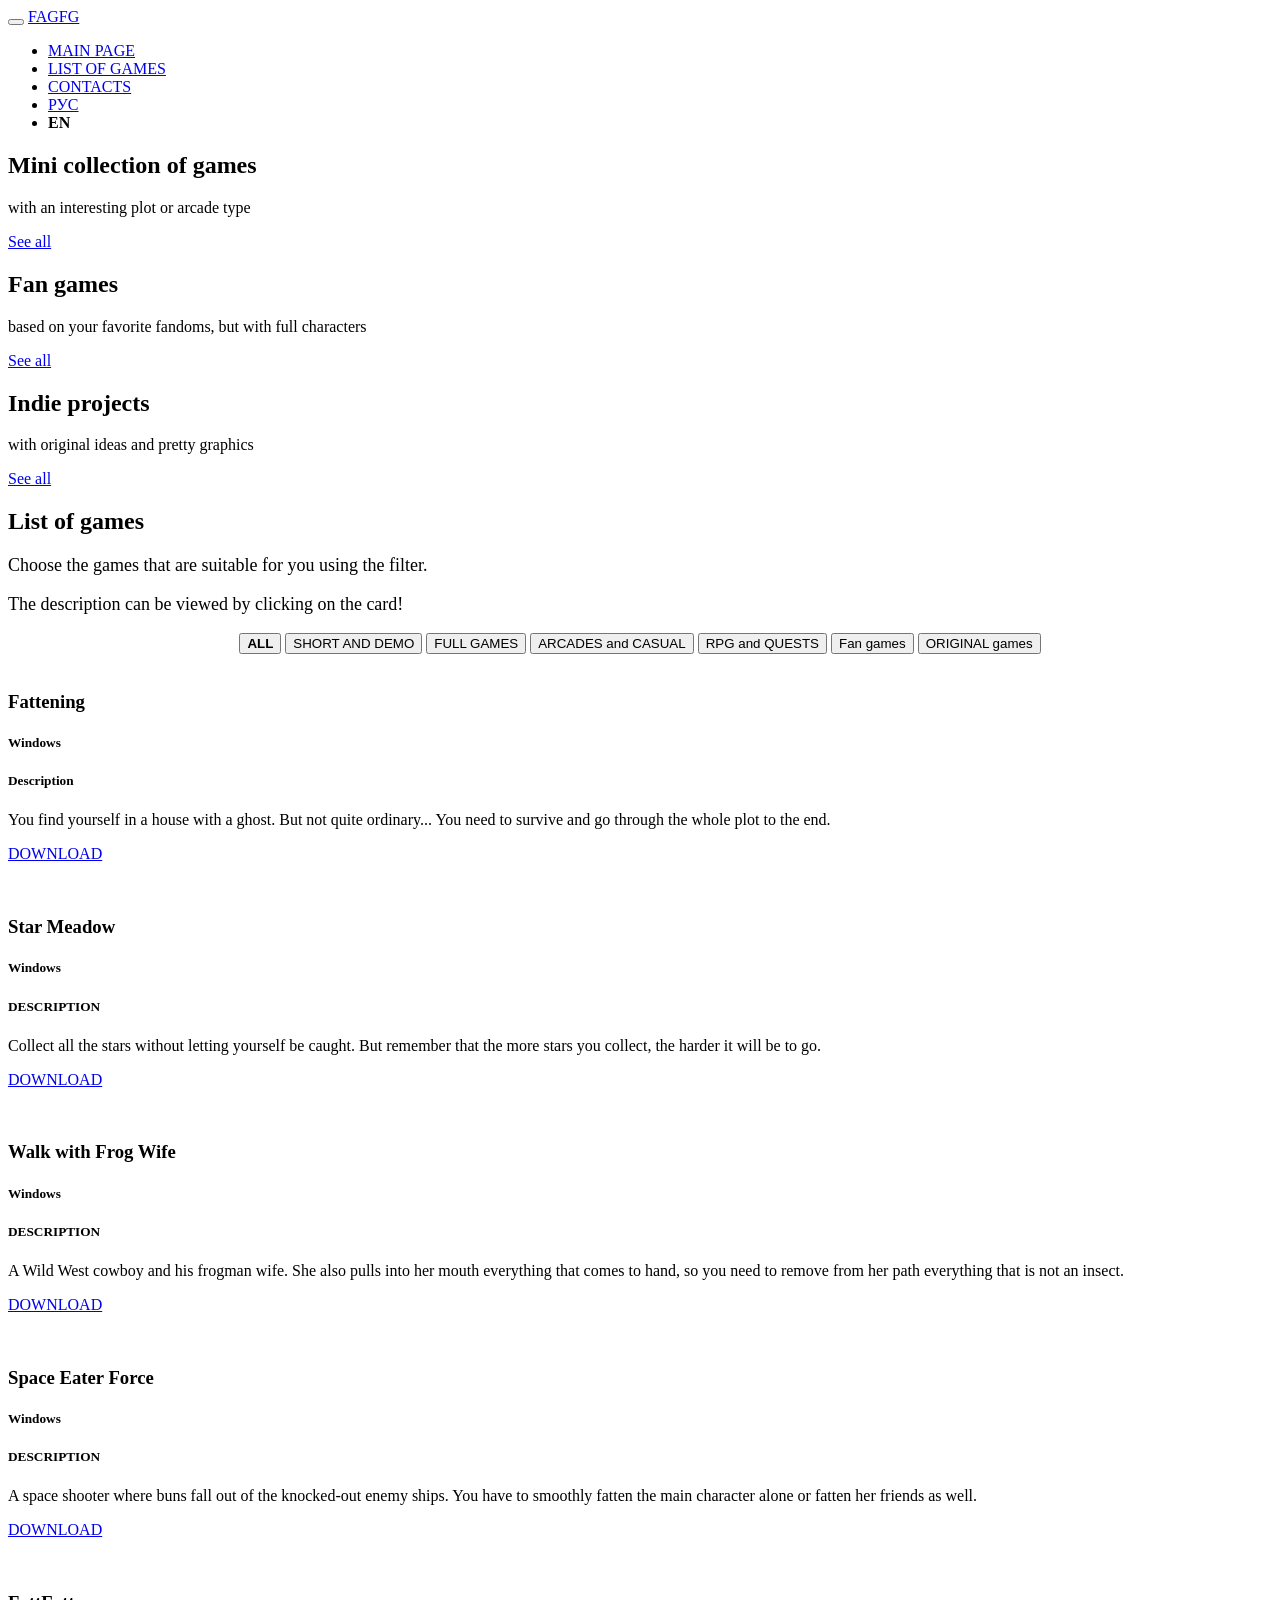
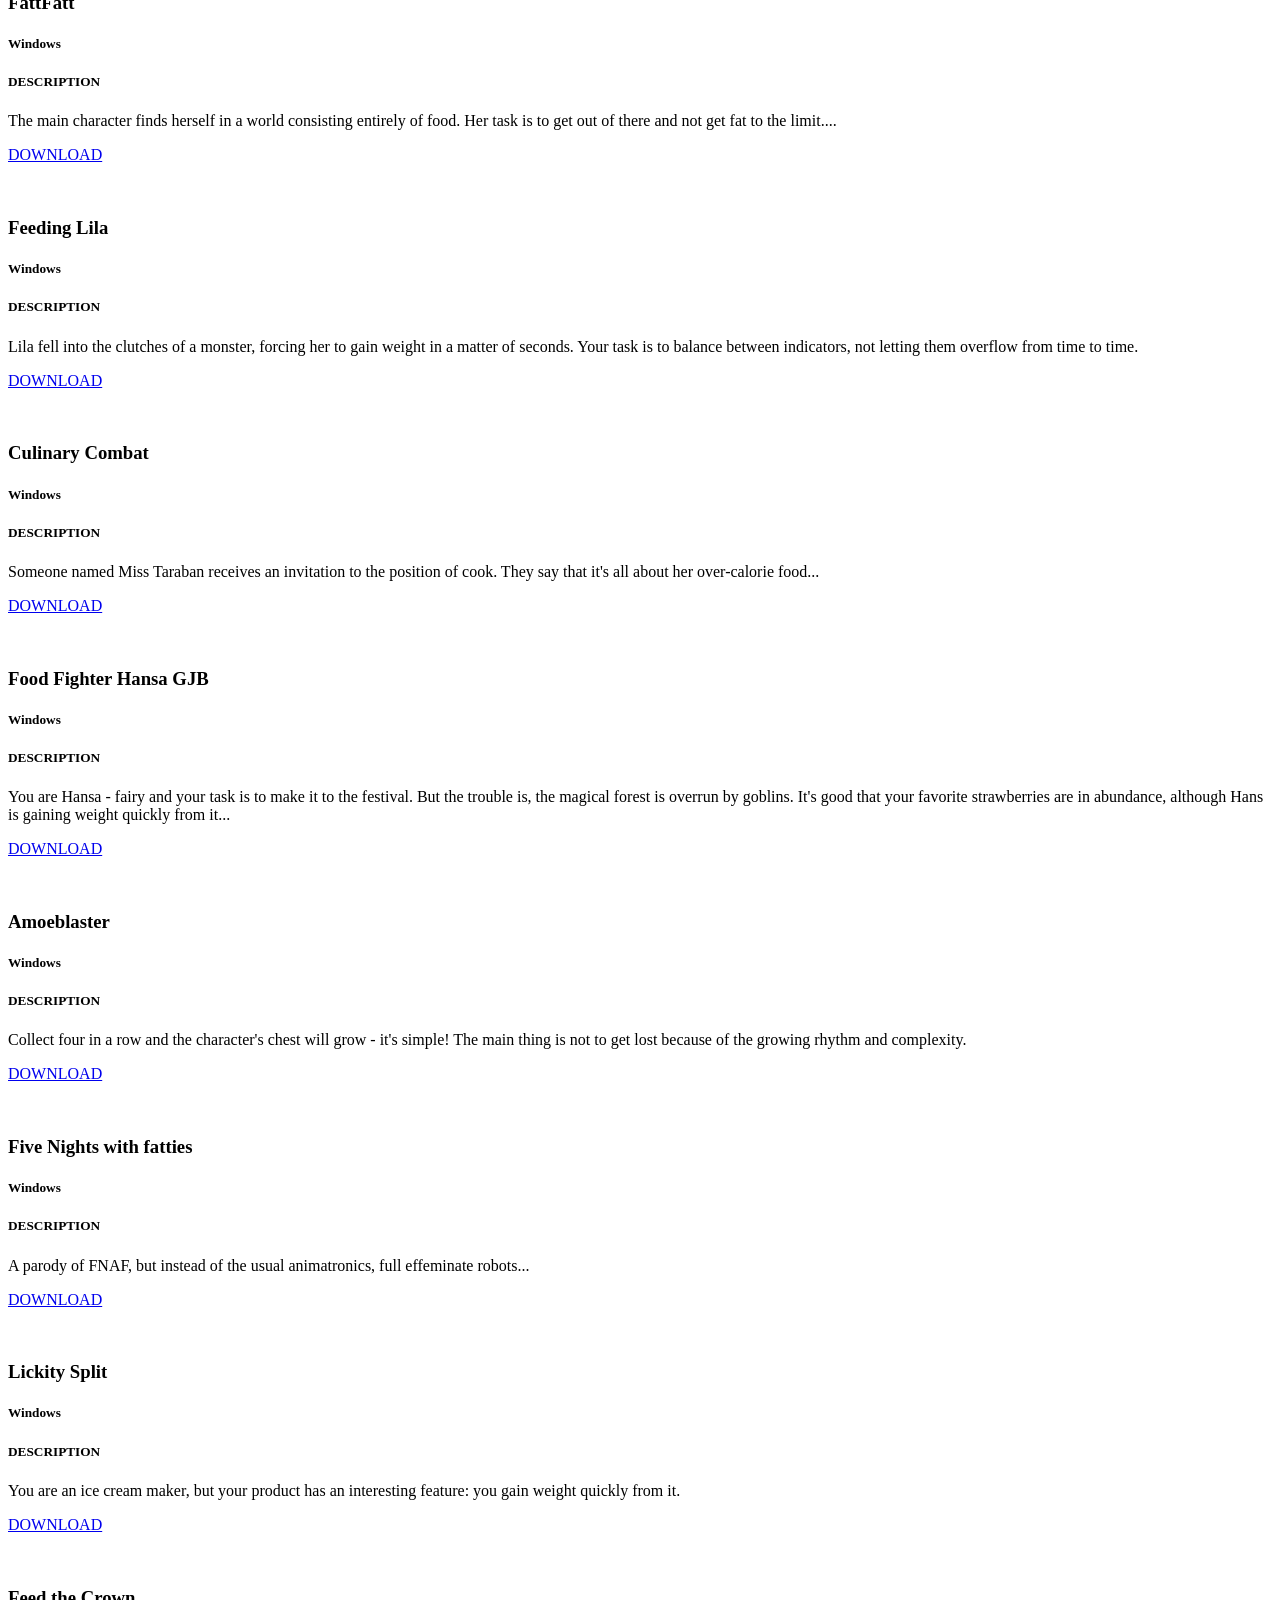
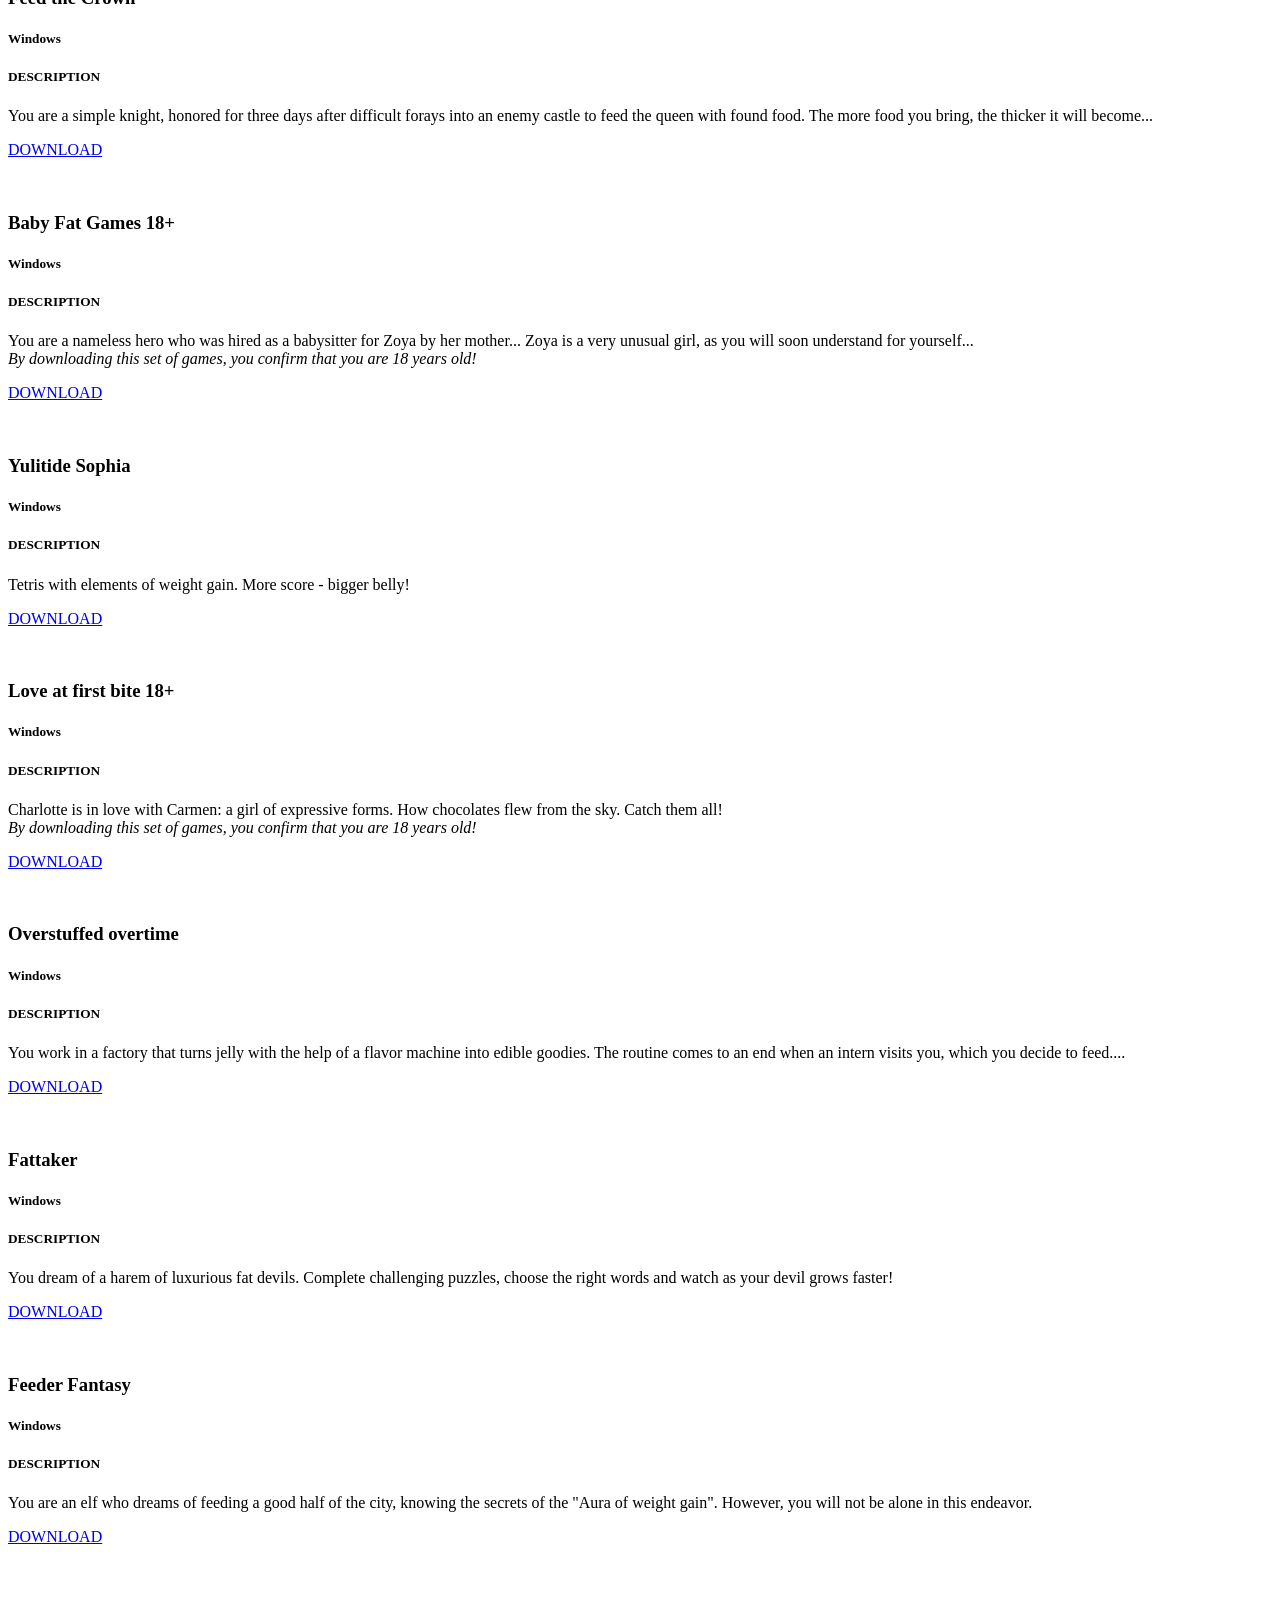
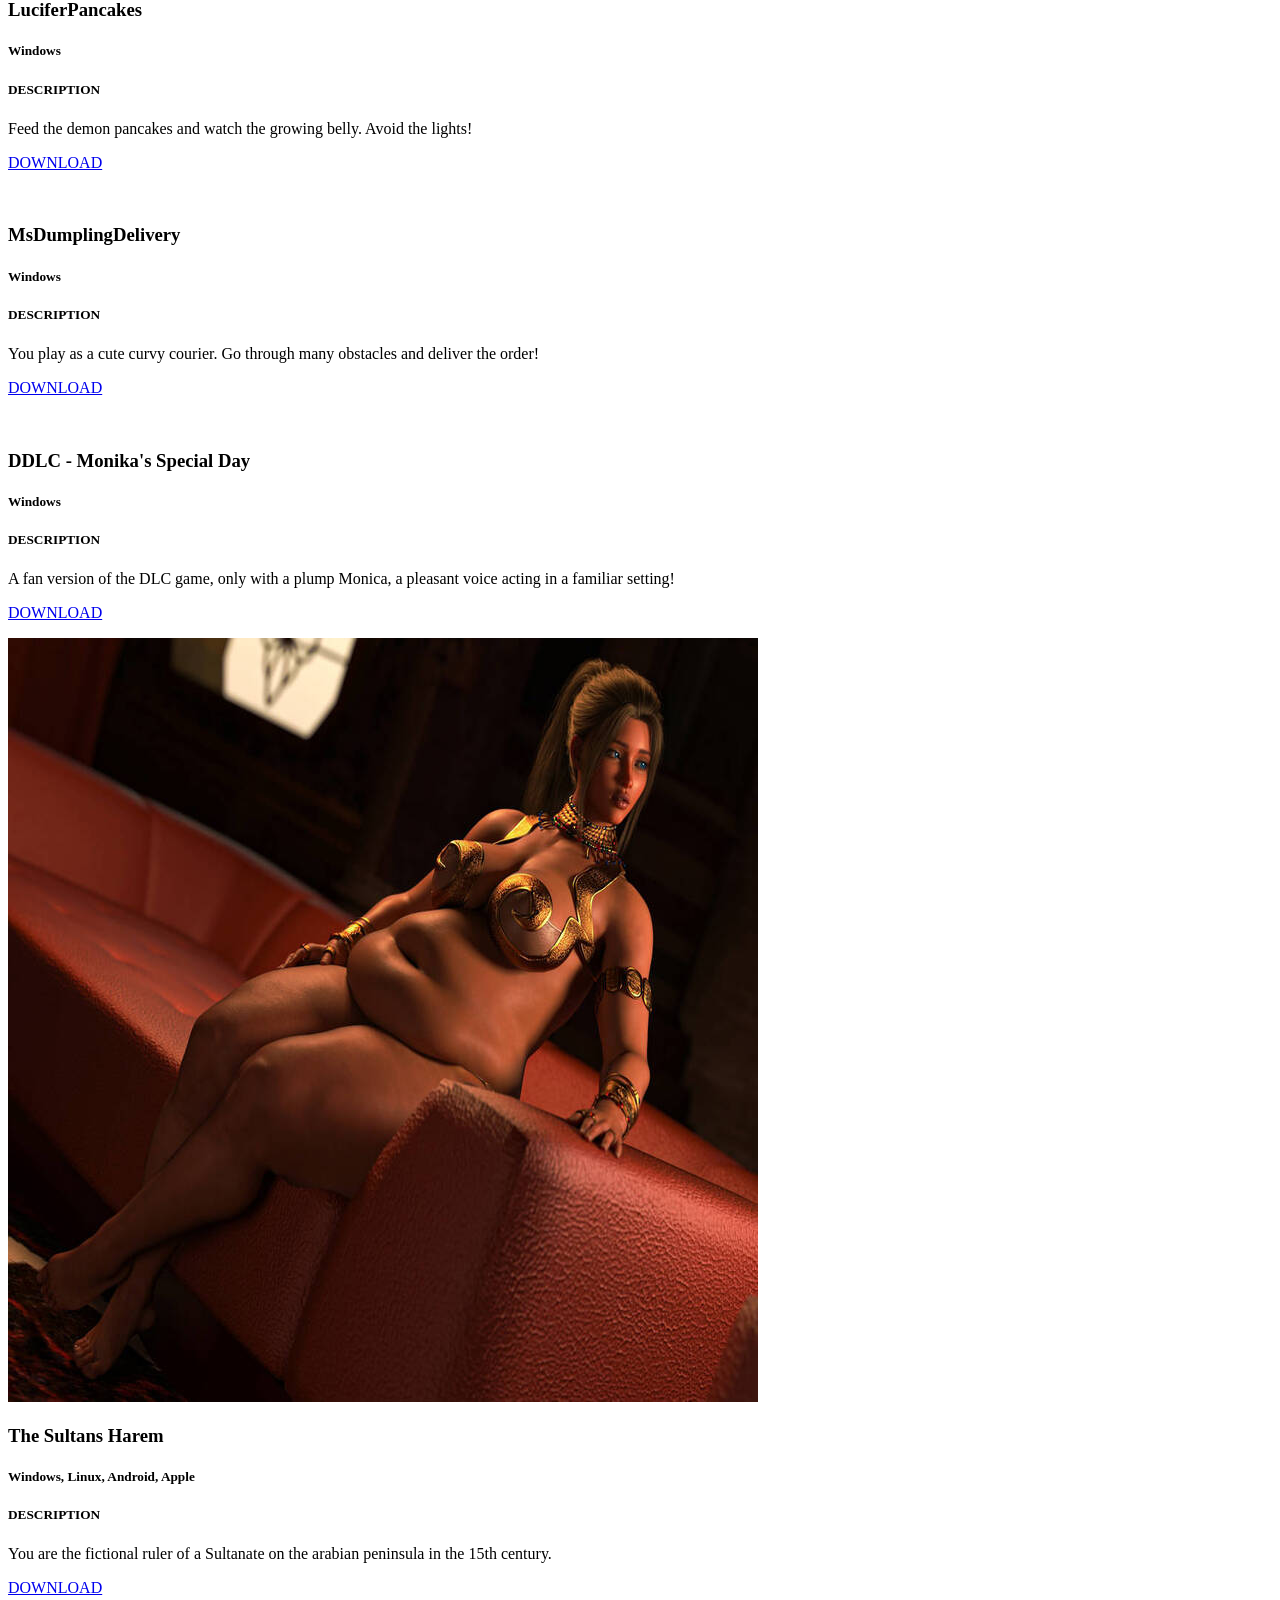
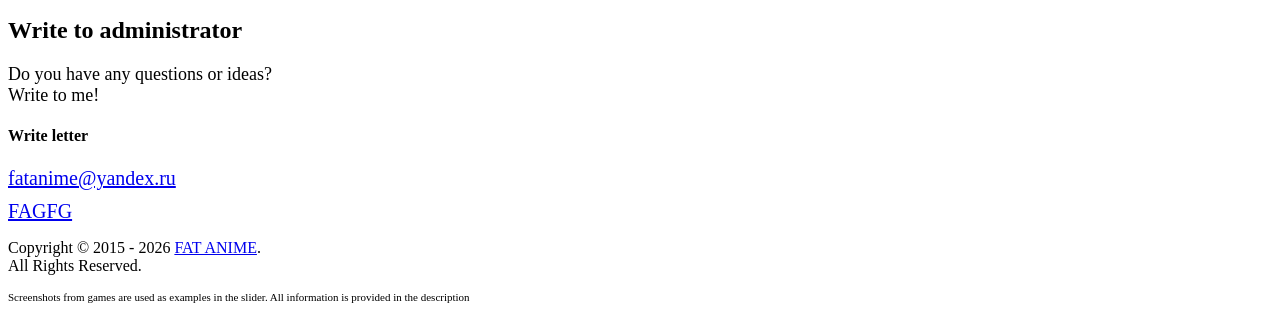
==== en_games.html @ 8b0a497f "light update 29/06/2026 +1 игра и новый баннер" ====
<!doctype html>
    <html class="no-js" lang="zxx">
    <head>
        <meta charset="utf-8">
        <meta http-equiv="x-ua-compatible" content="ie=edge">
        <title>FAT ANIME GAMES</title>
        <meta name="description" content="">
        <meta name="viewport" content="width=device-width, initial-scale=1">
        
        <!-- Favicon -->
        <link rel="apple-touch-icon" sizes="180x180" href="img/logo/apple-touch-icon.png">
        <link rel="icon" type="image/png" sizes="32x32" href="img/logo/favicon-32x32.png">
        <link rel="icon" type="image/png" sizes="16x16" href="img/logo/favicon-16x16.png">
        <link rel="manifest" href="img/logo/site.webmanifest">
        <link rel="mask-icon" href="img/logo/safari-pinned-tab.svg" color="#5bbad5">
        <meta name="msapplication-TileColor" content="#da532c">
        <meta name="theme-color" content="#ffffff">
        <link rel="shortcut icon" type="image/x-icon" href="img/logo/favicon.ico">

        <!-- Bootstrap CSS, Fancybox CSS
            ============================================ -->        
            <link rel="stylesheet" href="css/bootstrap.min.css">
            <link rel="stylesheet" href="https://cdnjs.cloudflare.com/ajax/libs/fancybox/3.2.5/jquery.fancybox.min.css"/>
        <!-- et-line-fonts
            ============================================ -->
            <link rel="stylesheet" href="css/et-line-fonts.css">
        <!-- font-awesome
            ============================================ -->
            <link rel="stylesheet" href="css/font-awesome.min.css">
        <!-- animate CSS
            ============================================ -->
            <link rel="stylesheet" href="css/animate.css">
        <!-- owl.carousel CSS
            ============================================ -->
            <link rel="stylesheet" href="css/owl.carousel.css">
        <!-- magnific-popup CSS
            ============================================ -->
            <link rel="stylesheet" href="css/magnific-popup.css">
        <!-- normalize CSS
            ============================================ -->
            <link rel="stylesheet" href="css/normalize.css">
        <!-- main CSS
            ============================================ -->
            <link rel="stylesheet" href="css/main.css">
        <!-- montserrat font
            ============================================ -->
            <link rel="stylesheet" href="css/montserrat.css">
        <!-- style CSS
            ============================================ -->
            <link rel="stylesheet" href="style.css">
        <!-- responsive CSS
            ============================================ -->
            <link rel="stylesheet" href="css/responsive.css">

        <!-- modernizr JS
            ============================================ -->        
            <script src="js/vendor/modernizr-2.8.3.min.js"></script>

            <!-- Yandex.Metrika counter -->
            <script type="text/javascript" >
             (function(m,e,t,r,i,k,a){m[i]=m[i]||function(){(m[i].a=m[i].a||[]).push(arguments)};
                 m[i].l=1*new Date();k=e.createElement(t),a=e.getElementsByTagName(t)[0],k.async=1,k.src=r,a.parentNode.insertBefore(k,a)})
             (window, document, "script", "https://mc.yandex.ru/metrika/tag.js", "ym");

             ym(57597559, "init", {
                clickmap:true,
                trackLinks:true,
                accurateTrackBounce:true,
                webvisor:true
            });
        </script>
        <noscript>
            <div><img src="https://mc.yandex.ru/watch/57597559" style="position:absolute; left:-9999px;" alt="" /></div>
        </noscript>
        <!-- /Yandex.Metrika counter -->
    </head>
    <body>
        <!-- Add your site or application content here -->
        <div class="wrapper">
            <!-- Header Area
                ============================================ -->
                <header class="header-area sticker">
                    <div class="container">
                        <div class="row">
                            <div class="col-md-12">
                             <div class="navbar-header">
                              <button class="navbar-toggle collapsed" data-toggle="collapse" data-target="#main-menu" >
                                <span class="icon-bar"></span>
                                <span class="icon-bar"></span>
                                <span class="icon-bar"></span>
                            </button>
                            <a class="navbar-brand logo" href="https://vk.com/fatanime" target="_blank" title="Наша группа в ВК">FAGFG</a>
                        </div>
                        <div class="main-menu float-right collapse navbar-collapse" id="main-menu">
                            <nav>
                                <ul>
                                    <li><a href="en_index.html">MAIN PAGE</a></li>
                                    <li><a href="#games-list">LIST OF GAMES</a></li>
                                    <li><a href="#contact-area">CONTACTS</a></li>
                                    <li><a href="games.html">РУС</a></li>
                                    <li><b>EN</b></li>
                                </ul>
                            </nav>
                        </div>
                    </div>
                </div>
            </div>
        </header>
            <!-- СЛАЙДЕР
                ============================================ -->
                <div id="home-area" class="slider-area">
                    <div class="slider-active">
                        <div class="single-slider">
                            <div class="slide-bg height-100vh" style="background-image: url(img/games/slider/1.jpg);"></div>
                            <div class="slider-title">
                                <h2>Mini collection of games</h2>
                                <p>with an interesting plot or arcade type</p>
                                <a class="scroll-down" href="#games-list">See all</a>
                            </div>
                        </div>
                        <div class="single-slider">
                            <div class="slide-bg height-100vh" style="background-image: url(img/games/slider/2.jpg);"></div>
                            <div class="slider-title">
                                <h2>Fan games</h2>
                                <p>based on your favorite fandoms, but with full characters</p>
                                <a class="scroll-down" href="#games-list">See all</a>
                            </div>
                        </div>
                        <div class="single-slider">
                            <div class="slide-bg height-100vh" style="background-image: url(img/games/slider/3.jpg);"></div>
                            <div class="slider-title">
                                <h2>Indie projects</h2>
                                <p>with original ideas and pretty graphics</p>
                                <a class="scroll-down" href="#games-list">See all</a>
                            </div>
                        </div>                   
                    </div>
                </div>
                <!--CПИСОК ИГР-->
                <div id="games-list" class="contact-area pt-90 gray-bg">
                    <div class="container">
                        <div class="col-md-12 text-center">
                            <div class="section-title">
                                <h2>List of games</h2>
                                <p style="font-size: 18px;">Choose the games that are suitable for you using the filter.</p>
                                <p style="font-size: 18px;">The description can be viewed by clicking on the card!</p>
                            </div>
                        </div>
                        <div align="center">
                            <button class="filter-button active" data-filter="all"><b>ALL</b></button>
                            <button class="filter-button" data-filter="Short">SHORT AND DEMO</button>
                            <button class="filter-button" data-filter="Long">FULL GAMES</button>
                            <button class="filter-button" data-filter="Arcade">ARCADES and CASUAL</button>
                            <button class="filter-button" data-filter="RPG">RPG and QUESTS</button>
                            <button class="filter-button" data-filter="Fangame">Fan games</button>
                            <button class="filter-button" data-filter="Original">ORIGINAL games</button>
                        </div>
                        <div class="row">
                            <div class="col-md-12 text-center">
                                <div class="cards">
                                    <div class="filter Short Arcade Original card-container">
                                        <div class="card card-1">
                                            <div class="front--card">
                                                <div class="card--block">
                                                    <img class="card__image" src="img/games/fattening.jpg" alt="">
                                                    <div class="card__thumb">
                                                        <h3 class="card__title">Fattening</h3>
                                                        <h5 class="card__tagline">Windows</h5>
                                                    </div>
                                                </div>
                                            </div>
                                            <div class="back--card">
                                                <h5 class="card__tagline card__description--name">Description</h5>
                                                <p class="card__description">You find yourself in a house with a ghost. But not quite ordinary... You need to survive and go through the whole plot to the end.</p>
                                                <p><a href="https://disk.yandex.ru/d/eSH_izgeYLNTrg" target="_blank" tabindex="0" class="button3"><span>DOWNLOAD</span></a></p>
                                            </div>
                                        </div>
                                    </div>

                                    <div class="filter Short Arcade Original card-container">
                                        <div class="card card-2">
                                            <div class="front--card">
                                                <div class="card--block">
                                                    <img class="card__image" src="img/games/star.jpg" alt="">
                                                    <div class="card__thumb">
                                                        <h3 class="card__title">Star Meadow</h3>
                                                        <h5 class="card__tagline">Windows</h5>
                                                    </div>
                                                </div>
                                            </div>
                                            <div class="back--card">
                                                <h5 class="card__tagline card__description--name">DESCRIPTION</h5>
                                                <p class="card__description">Collect all the stars without letting yourself be caught. But remember that the more stars you collect, the harder it will be to go.</p>
                                                <p><a href="https://disk.yandex.ru/d/CvAYr4x9P7MdcA" target="_blank" tabindex="0" class="button3"><span>DOWNLOAD</span></a></p>
                                            </div>
                                        </div>
                                    </div>

                                    <div class="filter Short Arcade Original card-container">
                                        <div class="card card-3">
                                            <div class="front--card">
                                                <div class="card--block">
                                                    <img class="card__image" src="img/games/WalkwithFrogWife.jpg" alt="">
                                                    <div class="card__thumb">
                                                        <h3 class="card__title">Walk with Frog Wife</h3>
                                                        <h5 class="card__tagline">Windows</h5>
                                                    </div>
                                                </div>
                                            </div>
                                            <div class="back--card">
                                                <h5 class="card__tagline card__description--name">DESCRIPTION</h5>
                                                <p class="card__description">A Wild West cowboy and his frogman wife. She also pulls into her mouth everything that comes to hand, so you need to remove from her path everything that is not an insect.</p>
                                                <p><a href="https://disk.yandex.ru/d/XLyULHflJ_SwXg" target="_blank" tabindex="0" class="button3"><span>DOWNLOAD</span></a></p>
                                            </div>
                                        </div>
                                    </div>

                                    <div class="filter Long Arcade Original card-container">
                                        <div class="card card-4">
                                            <div class="front--card">
                                                <div class="card--block">
                                                    <img src="img/games/SpaceEaterForce.jpg" class="card__image" alt="">
                                                    <div class="card__thumb">
                                                        <h3 class="card__title">Space Eater Force</h3>
                                                        <h5 class="card__tagline">Windows</h5>
                                                    </div>
                                                </div>
                                            </div>
                                            <div class="back--card">
                                                <h5 class="card__tagline card__description--name">DESCRIPTION</h5>
                                                <p class="card__description"> A space shooter where buns fall out of the knocked-out enemy ships. You have to smoothly fatten the main character alone or fatten her friends as well.</p>
                                                <p><a href="https://disk.yandex.ru/d/RjTnp2YWCa9cBw" target="_blank" tabindex="0" class="button3"><span>DOWNLOAD</span></a></p>
                                            </div>
                                        </div>
                                    </div> 

                                    <div class="filter Short Arcade Original card-container">
                                        <div class="card card-5">
                                            <div class="front--card">
                                                <div class="card--block">
                                                    <img src="img/games/FattFatt.jpg" class="card__image" alt="">
                                                    <div class="card__thumb">
                                                        <h3 class="card__title">FattFatt</h3>
                                                        <h5 class="card__tagline">Windows</h5>
                                                    </div>
                                                </div>
                                            </div>
                                            <div class="back--card">
                                                <h5 class="card__tagline card__description--name">DESCRIPTION</h5>
                                                <p class="card__description"> The main character finds herself in a world consisting entirely of food. Her task is to get out of there and not get fat to the limit....</p>
                                                <p><a href="https://disk.yandex.ru/d/d0F7bu_KzXyyOw" target="_blank" tabindex="0" class="button3"><span>DOWNLOAD</span></a></p>
                                            </div>
                                        </div>
                                    </div>

                                    <div class="filter Short Arcade Original card-container">
                                        <div class="card card-6">
                                            <div class="front--card">
                                                <div class="card--block">
                                                    <img src="img/games/FeedingLila.jpg" class="card__image" alt="">
                                                    <div class="card__thumb">
                                                        <h3 class="card__title">Feeding Lila</h3>
                                                        <h5 class="card__tagline">Windows</h5>
                                                    </div>
                                                </div>
                                            </div>
                                            <div class="back--card">
                                                <h5 class="card__tagline card__description--name">DESCRIPTION</h5>
                                                <p class="card__description"> Lila fell into the clutches of a monster, forcing her to gain weight in a matter of seconds. Your task is to balance between indicators, not letting them overflow from time to time.</p>
                                                <p><a href="https://disk.yandex.ru/d/NQ1b7ilYeHUQow" target="_blank" tabindex="0" class="button3"><span>DOWNLOAD</span></a></p>
                                            </div>
                                        </div>
                                    </div>

                                    <div class="filter Short Arcade RPG Original card-container">
                                        <div class="card card-7">
                                            <div class="front--card">
                                                <div class="card--block">
                                                    <img src="img/games/CulinaryCombat.jpg" class="card__image" alt="">
                                                    <div class="card__thumb">
                                                        <h3 class="card__title">Culinary Combat</h3>
                                                        <h5 class="card__tagline">Windows</h5>
                                                    </div>
                                                </div>
                                            </div>
                                            <div class="back--card">
                                                <h5 class="card__tagline card__description--name">DESCRIPTION</h5>
                                                <p class="card__description"> Someone named Miss Taraban receives an invitation to the position of cook. They say that it's all about her over-calorie food...</p>
                                                <p><a href="https://disk.yandex.ru/d/LytOO_Fg4fwrJg" target="_blank" tabindex="0" class="button3"><span>DOWNLOAD</span></a></p>
                                            </div>
                                        </div>
                                    </div>   

                                    <div class="filter Short RPG Original card-container">
                                        <div class="card card-8">
                                            <div class="front--card">
                                                <div class="card--block">
                                                    <img src="img/games/FoodFighterHansaGJB.jpg" class="card__image" alt="">
                                                    <div class="card__thumb">
                                                        <h3 class="card__title">Food Fighter Hansa GJB</h3>
                                                        <h5 class="card__tagline">Windows</h5>
                                                    </div>
                                                </div>
                                            </div>
                                            <div class="back--card">
                                                <h5 class="card__tagline card__description--name">DESCRIPTION</h5>
                                                <p class="card__description"> You are Hansa - fairy and your task is to make it to the festival. But the trouble is, the magical forest is overrun by goblins. It's good that your favorite strawberries are in abundance, although Hans is gaining weight quickly from it...</p>
                                                <p><a href="https://yadi.sk/d/njxt0xPrF0b8Aw" target="_blank" tabindex="0" class="button3"><span>DOWNLOAD</span></a></p>
                                            </div>
                                        </div>
                                    </div>  

                                    <div class="filter Short Arcade Original card-container">
                                        <div class="card card-9">
                                            <div class="front--card">
                                                <div class="card--block">
                                                    <img src="img/games/Amoeblaster.jpg" class="card__image" alt="">
                                                    <div class="card__thumb">
                                                        <h3 class="card__title">Amoeblaster</h3>
                                                        <h5 class="card__tagline">Windows</h5>
                                                    </div>
                                                </div>
                                            </div>
                                            <div class="back--card">
                                                <h5 class="card__tagline card__description--name">DESCRIPTION</h5>
                                                <p class="card__description">Collect four in a row and the character's chest will grow - it's simple! The main thing is not to get lost because of the growing rhythm and complexity.</p>
                                                <p><a href="https://yadi.sk/d/uLb8F-70tZu-gQ" target="_blank" tabindex="0" class="button3"><span>DOWNLOAD</span></a></p>
                                            </div>
                                        </div>
                                    </div> 

                                    <div class="filter Long RPG Fangame card-container">
                                        <div class="card card-10">
                                            <div class="front--card">
                                                <div class="card--block">
                                                    <img src="img/games/FNWF.jpg" class="card__image" alt="">
                                                    <div class="card__thumb">
                                                        <h3 class="card__title">Five Nights with fatties</h3>
                                                        <h5 class="card__tagline">Windows</h5>
                                                    </div>
                                                </div>
                                            </div>
                                            <div class="back--card">
                                                <h5 class="card__tagline card__description--name">DESCRIPTION</h5>
                                                <p class="card__description">A parody of FNAF, but instead of the usual animatronics, full effeminate robots...</p>
                                                <p><a href="https://disk.yandex.ru/d/5hWipbYPOVPdnA" target="_blank" tabindex="0" class="button3"><span>DOWNLOAD</span></a></p>
                                            </div>
                                        </div>
                                    </div>

                                    <div class="filter Short Arcade Original card-container">
                                        <div class="card card-11">
                                            <div class="front--card">
                                                <div class="card--block">
                                                    <img src="img/games/LickitySplit.jpg" class="card__image" alt="">
                                                    <div class="card__thumb">
                                                        <h3 class="card__title">Lickity Split</h3>
                                                        <h5 class="card__tagline">Windows</h5>
                                                    </div>
                                                </div>
                                            </div>
                                            <div class="back--card">
                                                <h5 class="card__tagline card__description--name">DESCRIPTION</h5>
                                                <p class="card__description">You are an ice cream maker, but your product has an interesting feature: you gain weight quickly from it.</p>
                                                <p><a href="https://disk.yandex.ru/d/IIdoBBI4Qururw" target="_blank" tabindex="0" class="button3"><span>DOWNLOAD</span></a></p>
                                            </div>
                                        </div>
                                    </div> 

                                    <div class="filter Short Arcade Original card-container">
                                        <div class="card card-12">
                                            <div class="front--card">
                                                <div class="card--block">
                                                    <img src="img/games/FeedtheCrown.jpg" class="card__image" alt="">
                                                    <div class="card__thumb">
                                                        <h3 class="card__title">Feed the Crown</h3>
                                                        <h5 class="card__tagline">Windows</h5>
                                                    </div>
                                                </div>
                                            </div>
                                            <div class="back--card">
                                                <h5 class="card__tagline card__description--name">DESCRIPTION</h5>
                                                <p class="card__description"> You are a simple knight, honored for three days after difficult forays into an enemy castle to feed the queen with found food. The more food you bring, the thicker it will become...</p>
                                                <p><a href="https://disk.yandex.ru/d/sI-qwrsmw8vNHQ" target="_blank" tabindex="0" class="button3"><span>DOWNLOAD</span></a></p>
                                            </div>
                                        </div>
                                    </div> 

                                    <div class="filter Long RPG Original card-container">
                                        <div class="card card-13">
                                            <div class="front--card">
                                                <div class="card--block">
                                                    <img src="img/games/BabyFatGames.jpg" class="card__image" alt="">
                                                    <div class="card__thumb">
                                                        <h3 class="card__title">Baby Fat Games 18+</h3>
                                                        <h5 class="card__tagline">Windows</h5>
                                                    </div>
                                                </div>
                                            </div>
                                            <div class="back--card">
                                                <h5 class="card__tagline card__description--name">DESCRIPTION</h5>
                                                <p class="card__description"> You are a nameless hero who was hired as a babysitter for Zoya by her mother... Zoya is a very unusual girl, as you will soon understand for yourself...</br>
                                                    <i>By downloading this set of games, you confirm that you are 18 years old!</i></p>
                                                    <p><a href="https://disk.yandex.ru/d/dopeUvoJvE-pDQ" target="_blank" tabindex="0" class="button3"><span>DOWNLOAD</span></a></p>
                                                </div>
                                            </div>
                                        </div>   

                                        <div class="filter Short Arcade Original card-container">
                                            <div class="card card-14">
                                                <div class="front--card">
                                                    <div class="card--block">
                                                        <img src="img/games/YulitideSophia.jpg" class="card__image" alt="">
                                                        <div class="card__thumb">
                                                            <h3 class="card__title">Yulitide Sophia</h3>
                                                            <h5 class="card__tagline">Windows</h5>
                                                        </div>
                                                    </div>
                                                </div>
                                                <div class="back--card">
                                                    <h5 class="card__tagline card__description--name">DESCRIPTION</h5>
                                                    <p class="card__description">Tetris with elements of weight gain. More score - bigger belly!</p>
                                                    <p><a href="https://disk.yandex.ru/d/0fpYILQyhc5PQQ" target="_blank" tabindex="0" class="button3"><span>DOWNLOAD</span></a></p>
                                                </div>
                                            </div>
                                        </div>   

                                        <div class="filter Short Arcade Original card-container">
                                            <div class="card card-15">
                                                <div class="front--card">
                                                    <div class="card--block">
                                                        <img src="img/games/Loveatfirstbite.jpg" class="card__image" alt="">
                                                        <div class="card__thumb">
                                                            <h3 class="card__title">Love at first bite 18+</h3>
                                                            <h5 class="card__tagline">Windows</h5>
                                                        </div>
                                                    </div>
                                                </div>
                                                <div class="back--card">
                                                    <h5 class="card__tagline card__description--name">DESCRIPTION</h5>
                                                    <p class="card__description"> Charlotte is in love with Carmen: a girl of expressive forms. How chocolates flew from the sky. Catch them all!</br>
                                                    <i>By downloading this set of games, you confirm that you are 18 years old!</i></p>
                                                    <p><a href="https://disk.yandex.ru/d/DGxy7eMzixPVVg" target="_blank" tabindex="0" class="button3"><span>DOWNLOAD</span></a></p>
                                                    </div>
                                                </div>
                                            </div>  

                                            <div class="filter Short Arcade Original card-container">
                                                <div class="card card-16">
                                                    <div class="front--card">
                                                        <div class="card--block">
                                                            <img src="img/games/OverstuffedOvertime.jpg" class="card__image" alt="">
                                                            <div class="card__thumb">
                                                                <h3 class="card__title">Overstuffed overtime</h3>
                                                                <h5 class="card__tagline">Windows</h5>
                                                            </div>
                                                        </div>
                                                    </div>
                                                    <div class="back--card">
                                                        <h5 class="card__tagline card__description--name">DESCRIPTION</h5>
                                                        <p class="card__description">You work in a factory that turns jelly with the help of a flavor machine into edible goodies. The routine comes to an end when an intern visits you, which you decide to feed....</p>
                                                        <p><a href="https://disk.yandex.ru/d/LyXgPu6K5uHVlQ" target="_blank" tabindex="0" class="button3"><span>DOWNLOAD</span></a></p>
                                                    </div>
                                                </div>
                                            </div>
                                            <div class="filter Short Arcade Fangame card-container">
                                                <div class="card card-17">
                                                    <div class="front--card">
                                                        <div class="card--block">
                                                            <img src="img/games/Fattaker.jpg" class="card__image" alt="">
                                                            <div class="card__thumb">
                                                                <h3 class="card__title">Fattaker</h3>
                                                                <h5 class="card__tagline">Windows</h5>
                                                            </div>
                                                        </div>
                                                    </div>
                                                    <div class="back--card">
                                                        <h5 class="card__tagline card__description--name">DESCRIPTION</h5>
                                                        <p class="card__description">You dream of a harem of luxurious fat devils.
                                                       Complete challenging puzzles, choose the right words and watch as your devil grows faster!</p>
                                                        <p><a href="https://disk.yandex.ru/d/EfZPcESw9YGVSQ" target="_blank" tabindex="0" class="button3"><span>DOWNLOAD</span></a></p>
                                                    </div>
                                                </div>
                                            </div>
                                            <div class="filter Long RPG Original card-container">
                                                <div class="card card-18">
                                                    <div class="front--card">
                                                        <div class="card--block">
                                                            <img src="img/games/FantasyFeeder.jpg" class="card__image" alt="">
                                                            <div class="card__thumb">
                                                                <h3 class="card__title">Feeder Fantasy</h3>
                                                                <h5 class="card__tagline">Windows</h5>
                                                            </div>
                                                        </div>
                                                    </div>
                                                    <div class="back--card">
                                                        <h5 class="card__tagline card__description--name">DESCRIPTION</h5>
                                                        <p class="card__description">You are an elf who dreams of feeding a good half of the city, knowing the secrets of the "Aura of weight gain". However, you will not be alone in this endeavor.</p>
                                                        <p><a href="https://disk.yandex.ru/d/OM3irWOs1PYgAg" target="_blank" tabindex="0" class="button3"><span>DOWNLOAD</span></a></p>
                                                    </div>
                                                </div>
                                            </div>
                                            <div class="filter Short Arcade Original card-container">
                                                <div class="card card-19">
                                                    <div class="front--card">
                                                        <div class="card--block">
                                                            <img src="img/games/LuciferPancakes.jpg" class="card__image" alt="">
                                                            <div class="card__thumb">
                                                                <h3 class="card__title"> LuciferPancakes</h3>
                                                                <h5 class="card__tagline">Windows</h5>
                                                            </div>
                                                        </div>
                                                    </div>
                                                    <div class="back--card">
                                                        <h5 class="card__tagline card__description--name">DESCRIPTION</h5>
                                                        <p class="card__description">Feed the demon pancakes and watch the growing belly. Avoid the lights!</p>
                                                        <p><a href="https://disk.yandex.ru/d/8pto7uCpIeS7Fw" target="_blank" tabindex="0" class="button3"><span>DOWNLOAD</span></a></p>
                                                    </div>
                                                </div>
                                            </div>

                                            <div class="filter Short Arcade Original card-container">
                                                <div class="card card-20">
                                                    <div class="front--card">
                                                        <div class="card--block">
                                                            <img src="img/games/MsDumplingDelivery.jpg" class="card__image" alt="">
                                                            <div class="card__thumb">
                                                                <h3 class="card__title"> MsDumplingDelivery</h3>
                                                                <h5 class="card__tagline">Windows</h5>
                                                            </div>
                                                        </div>
                                                    </div>
                                                    <div class="back--card">
                                                        <h5 class="card__tagline card__description--name">DESCRIPTION</h5>
                                                        <p class="card__description">You play as a cute curvy courier. Go through many obstacles and deliver the order!</p>
                                                        <p><a href="https://disk.yandex.ru/d/JzZbHGXmegzAdg" target="_blank" tabindex="0" class="button3"><span>DOWNLOAD</span></a></p>
                                                    </div>
                                                </div>
                                            </div> 

                                            <div class="filter Long RPG Fangame card-container">
                                                <div class="card card-21">
                                                    <div class="front--card">
                                                        <div class="card--block">
                                                            <img src="img/games/DDLC.jpg" class="card__image" alt="">
                                                            <div class="card__thumb">
                                                                <h3 class="card__title">DDLC - Monika's Special Day</h3>
                                                                <h5 class="card__tagline">Windows</h5>
                                                            </div>
                                                        </div>
                                                    </div>
                                                    <div class="back--card">
                                                        <h5 class="card__tagline card__description--name">DESCRIPTION</h5>
                                                        <p class="card__description">A fan version of the DLC game, only with a plump Monica, a pleasant voice acting in a familiar setting!</p>
                                                        <p><a href="https://disk.yandex.ru/d/zJmqFOfEyGc2tg" target="_blank" tabindex="0" class="button3"><span>DOWNLOAD</span></a></p>
                                                    </div>
                                                </div>
                                            </div>
                                             <div class="filter Long RPG Original card-container">
                                                <div class="card card-22">
                                                    <div class="front--card">
                                                        <div class="card--block">
                                                            <img src="img/games/the_sultans_harem.jpg" class="card__image" alt="">
                                                            <div class="card__thumb">
                                                                <h3 class="card__title">The Sultans Harem</h3>
                                                                <h5 class="card__tagline">Windows, Linux, Android, Apple</h5>
                                                            </div>
                                                        </div>
                                                    </div>
                                                    <div class="back--card">
                                                        <h5 class="card__tagline card__description--name">DESCRIPTION</h5>
                                                        <p class="card__description">You are the fictional ruler of a Sultanate on the arabian peninsula in the 15th century.</p>
                                                        <p><a href="https://livegoeson.itch.io/the-sultans-harem" target="_blank" tabindex="0" class="button3"><span>DOWNLOAD</span></a></p>
                                                    </div>
                                                </div>
                                            </div>              
                                        </div>
                                    </div>
                                </div>
                            </div>
                        </div>
                        <div id="contact-area" class="contact-area pt-90 pb-70 bg-img-3">
    <div class="container">
       <div class="row">
        <div class="col-md-12 text-center">
            <div class="section-title">
                <h2>Write to administrator</h2>
                <p style="font-size: 18px;">Do you have any questions or ideas? <br>Write to me!</p>
            </div>
        </div>
        <div class="col-md-12 col-sm-12">
            <div class="single-contact-option text-center nn-mrg">
                <a href="mailto:fatanime@yandex.ru"><i class="fa fa-envelope icon-mail"></i></a>
                <h4>Write letter</h4>
                <a href="mailto:fatanime@yandex.ru" style="font-size: 
                20px;">fatanime@yandex.ru</a>
            </div>
        </div>
    </div>
</div>
</div>
                    <footer class="footer-area black-bg ptb-95">
                        <div class="container">
                            <div class="row">
                             <div class="col-md-12 text-center">
                                <div class="footer-logo-address">
                                    <div class="footer-logo" style="margin-top: 10px;">
                                        <a href="https://vk.com/fatanime" target="_blank" style="font-size: 20px;">FAGFG</a>
                                    </div>
                                </div>
                            </div>
                            <div class="col-md-12 text-center">
                                <div class="footer-text">
                                    <div class="social-icon mt-20">
                                        <a href="https://vk.com/fatanime">
                                            <i class="fa fa-vk"></i>
                                        </a>
                                    </div>
                                    <p style="font-size: 16px;">Copyright © 2015 - 2026 <a href="https://vk.com/fatanime">FAT ANIME</a>.<br> All Rights Reserved.</p>
                                    <p style="font-size: 11px;">Screenshots from games are used as examples in the slider. All information is provided in the description</p>
                                </div>
                            </div>
                        </div>
                    </div>
                </footer>
            </div>





        <!-- jquery
            ============================================ -->        
            <script src="js/vendor/jquery-1.12.0.min.js"></script>
        <!-- bootstrap JS, Fancybox
            ============================================ -->        
            <script src="js/bootstrap.min.js"></script>
            <script src="https://cdnjs.cloudflare.com/ajax/libs/fancybox/3.2.5/jquery.fancybox.min.js"></script>
            <script src="https://cdnjs.cloudflare.com/ajax/libs/slick-carousel/1.6.0/slick.js"></script>
            <script src="https://cdnjs.cloudflare.com/ajax/libs/animejs/3.2.1/anime.min.js"></script>
        <!-- plugins JS
            ============================================ -->    
            <script>
                $(document).ready(function(){
                    $('.customer-logos').slick({
                        slidesToShow: 6,
                        slidesToScroll: 1,
                        autoplay: true,
                        autoplaySpeed: 1500,
                        arrows: false,
                        dots: false,
                        pauseOnHover: false,
                        responsive: [{
                            breakpoint: 768,
                            settings: {
                                slidesToShow: 4
                            }
                        }, {
                            breakpoint: 520,
                            settings: {
                                slidesToShow: 3
                            }
                        }]
                    });
                });

            </script>
            <script src="js/plugins.js"></script>
        <!-- main JS
            ============================================ -->        
            <script src="js/main.js"></script>
        </body>
        </html>
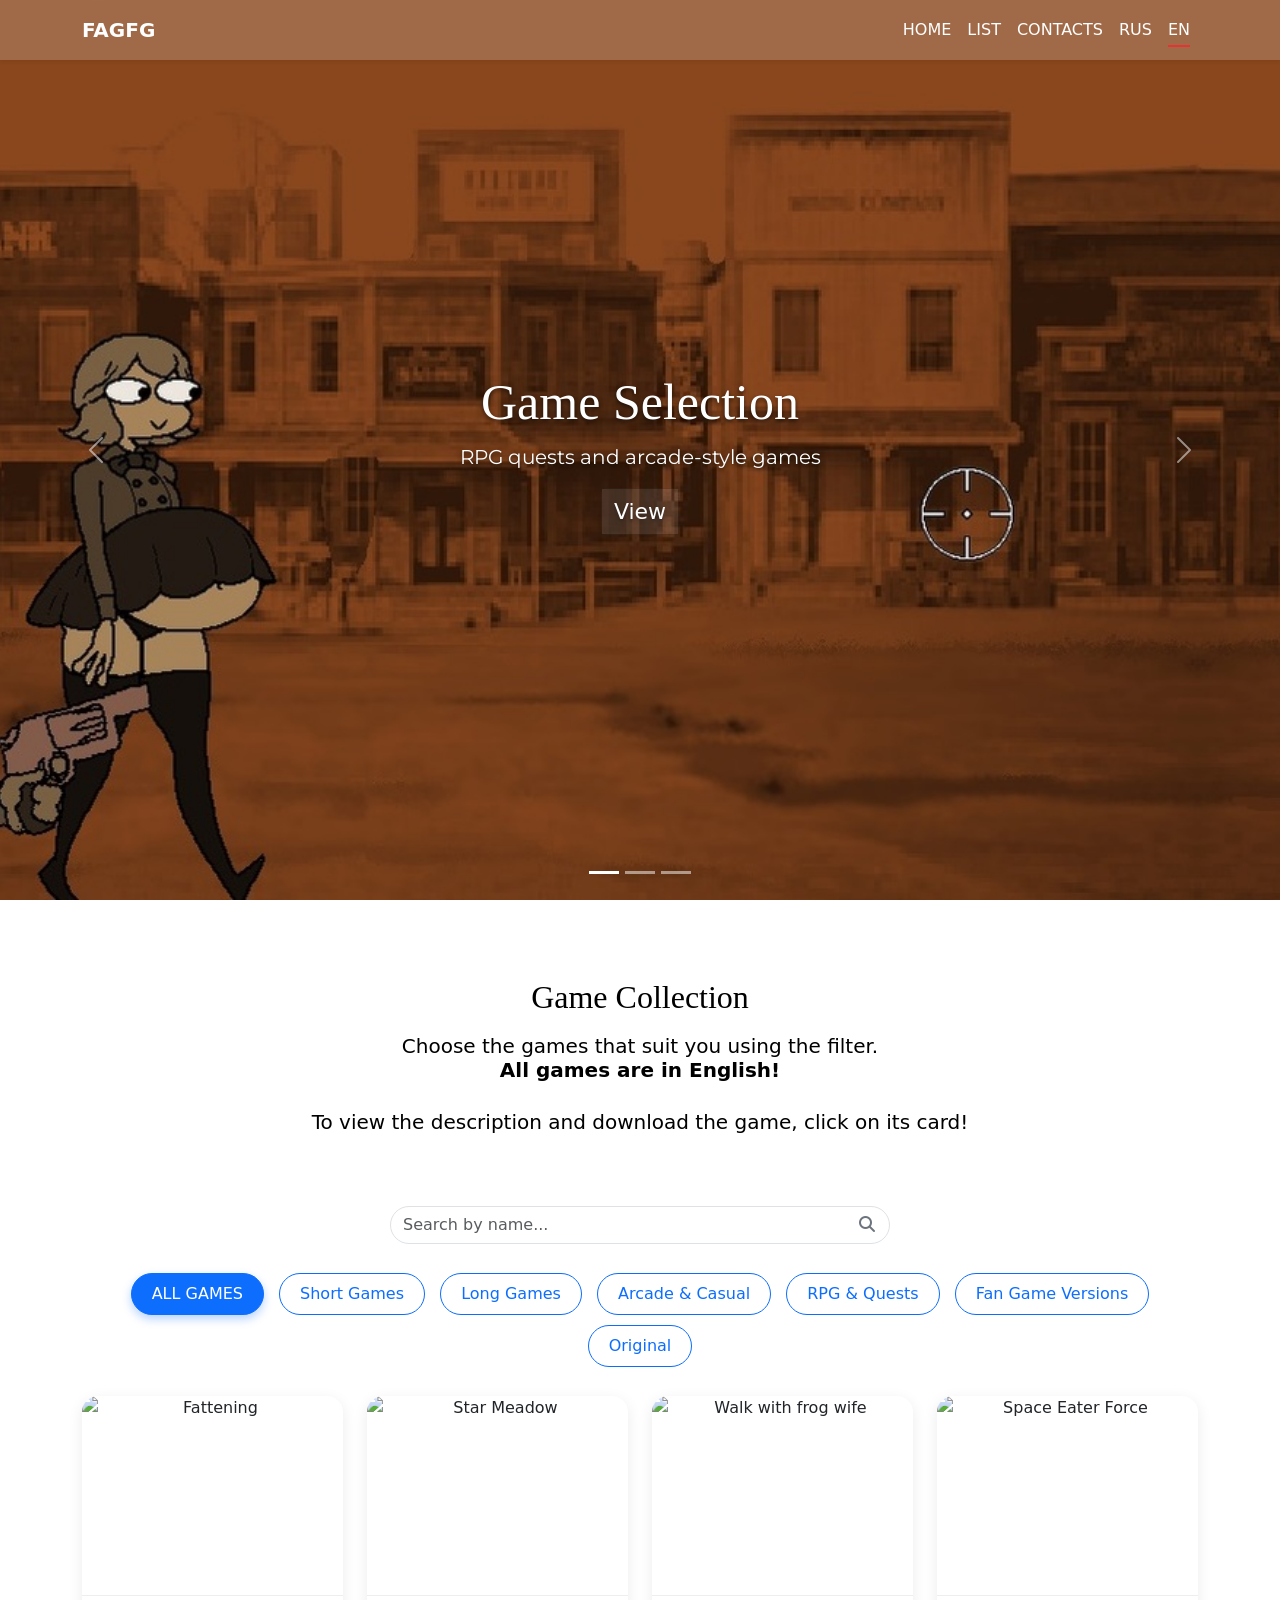
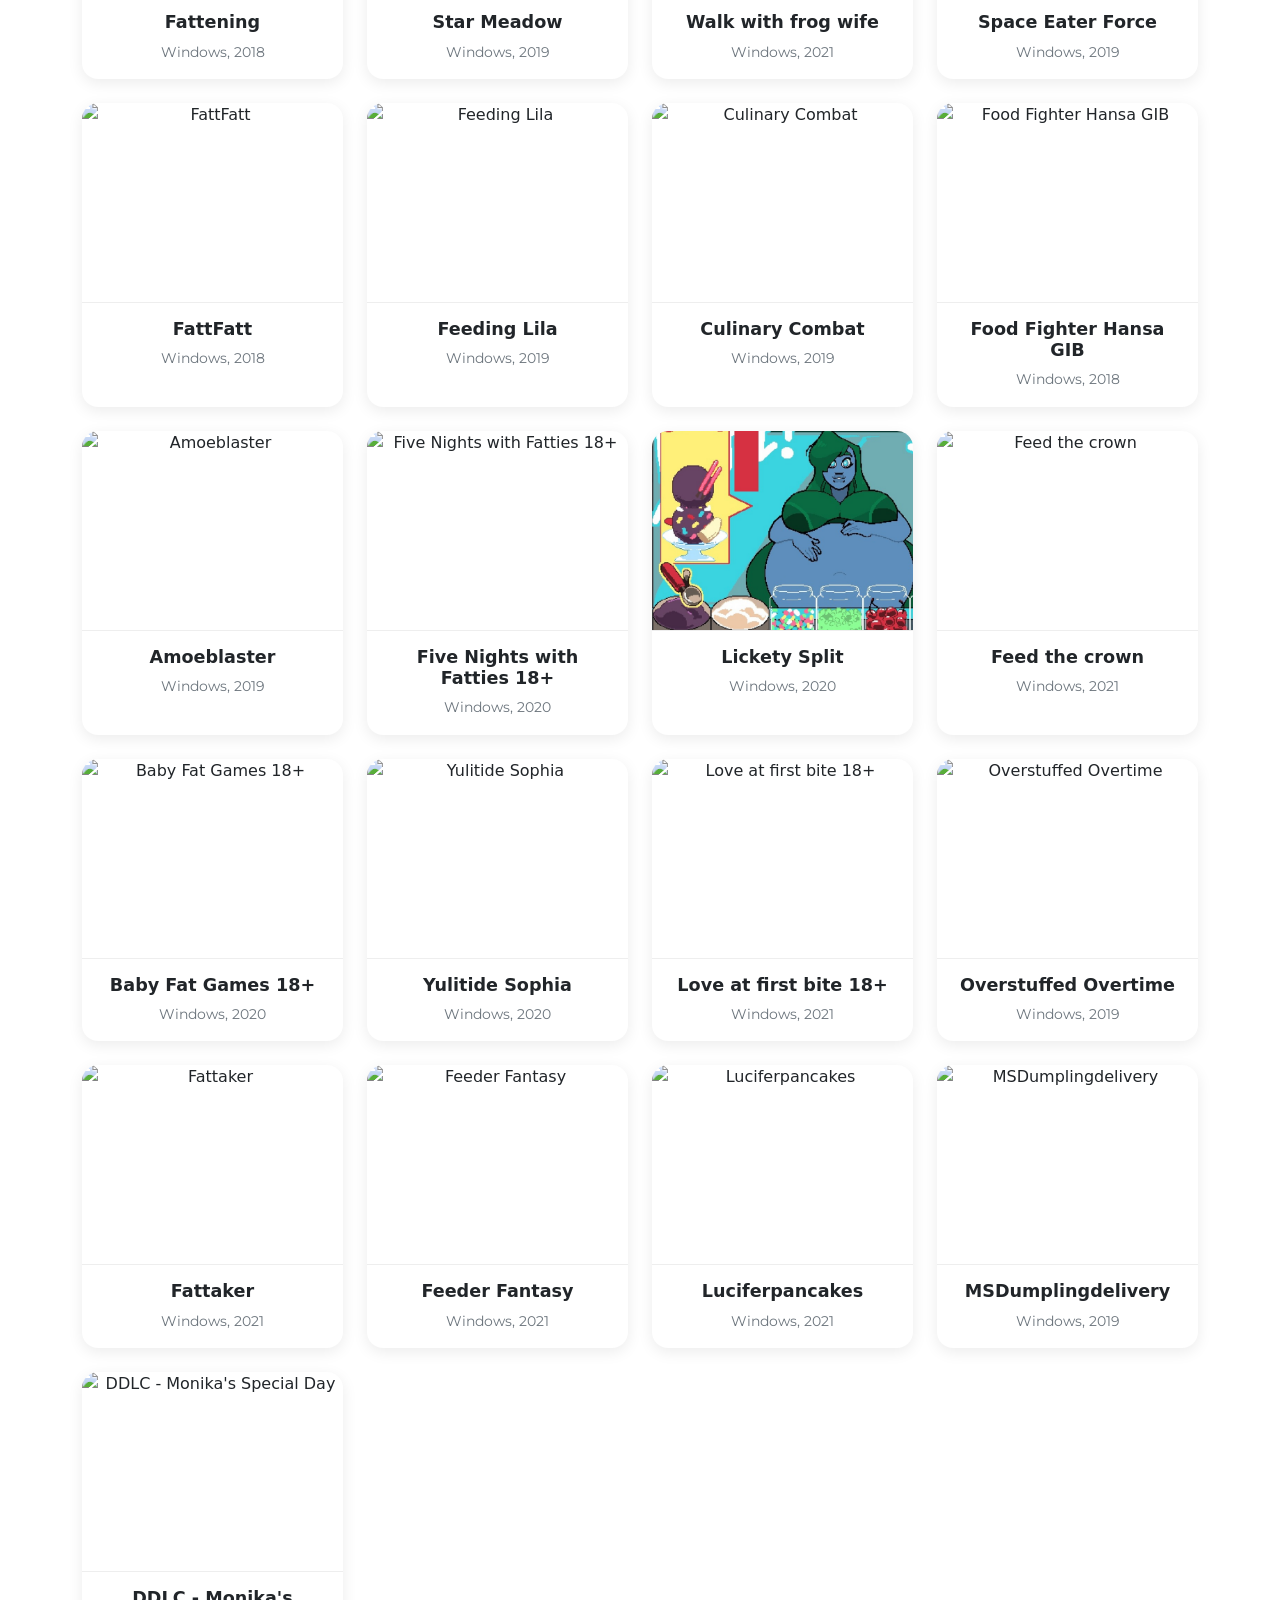
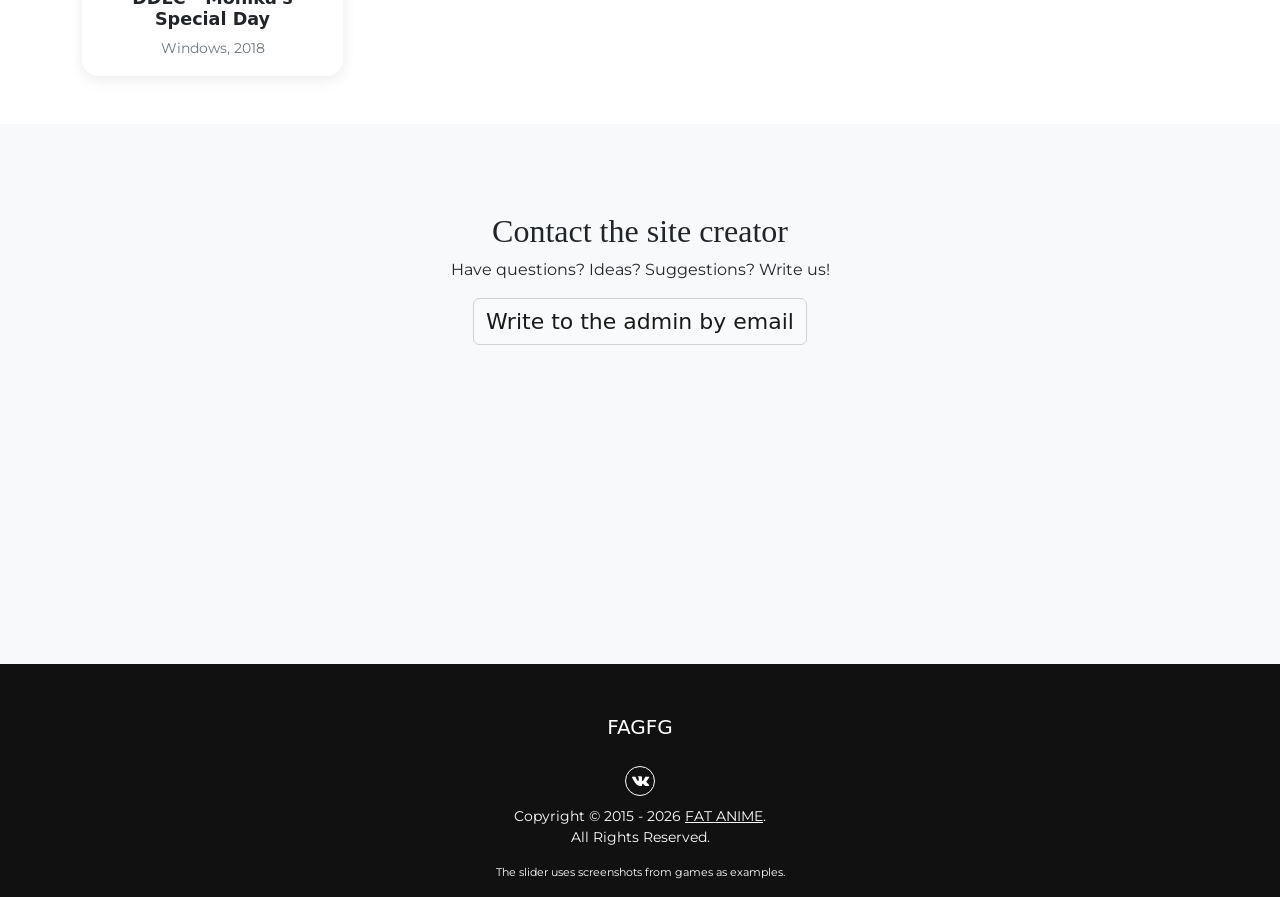
==== commit ada8a105: "new website 2026 full remake website" ====
--- a/en_games.html
+++ b/en_games.html
@@ -1,673 +1,224 @@
-<!doctype html>
-    <html class="no-js" lang="zxx">
-    <head>
-        <meta charset="utf-8">
-        <meta http-equiv="x-ua-compatible" content="ie=edge">
-        <title>FAT ANIME GAMES</title>
-        <meta name="description" content="">
-        <meta name="viewport" content="width=device-width, initial-scale=1">
-        
-        <!-- Favicon -->
-        <link rel="apple-touch-icon" sizes="180x180" href="img/logo/apple-touch-icon.png">
-        <link rel="icon" type="image/png" sizes="32x32" href="img/logo/favicon-32x32.png">
-        <link rel="icon" type="image/png" sizes="16x16" href="img/logo/favicon-16x16.png">
-        <link rel="manifest" href="img/logo/site.webmanifest">
-        <link rel="mask-icon" href="img/logo/safari-pinned-tab.svg" color="#5bbad5">
-        <meta name="msapplication-TileColor" content="#da532c">
-        <meta name="theme-color" content="#ffffff">
-        <link rel="shortcut icon" type="image/x-icon" href="img/logo/favicon.ico">
-
-        <!-- Bootstrap CSS, Fancybox CSS
-            ============================================ -->        
-            <link rel="stylesheet" href="css/bootstrap.min.css">
-            <link rel="stylesheet" href="https://cdnjs.cloudflare.com/ajax/libs/fancybox/3.2.5/jquery.fancybox.min.css"/>
-        <!-- et-line-fonts
-            ============================================ -->
-            <link rel="stylesheet" href="css/et-line-fonts.css">
-        <!-- font-awesome
-            ============================================ -->
-            <link rel="stylesheet" href="css/font-awesome.min.css">
-        <!-- animate CSS
-            ============================================ -->
-            <link rel="stylesheet" href="css/animate.css">
-        <!-- owl.carousel CSS
-            ============================================ -->
-            <link rel="stylesheet" href="css/owl.carousel.css">
-        <!-- magnific-popup CSS
-            ============================================ -->
-            <link rel="stylesheet" href="css/magnific-popup.css">
-        <!-- normalize CSS
-            ============================================ -->
-            <link rel="stylesheet" href="css/normalize.css">
-        <!-- main CSS
-            ============================================ -->
-            <link rel="stylesheet" href="css/main.css">
-        <!-- montserrat font
-            ============================================ -->
-            <link rel="stylesheet" href="css/montserrat.css">
-        <!-- style CSS
-            ============================================ -->
-            <link rel="stylesheet" href="style.css">
-        <!-- responsive CSS
-            ============================================ -->
-            <link rel="stylesheet" href="css/responsive.css">
-
-        <!-- modernizr JS
-            ============================================ -->        
-            <script src="js/vendor/modernizr-2.8.3.min.js"></script>
-
-            <!-- Yandex.Metrika counter -->
-            <script type="text/javascript" >
-             (function(m,e,t,r,i,k,a){m[i]=m[i]||function(){(m[i].a=m[i].a||[]).push(arguments)};
-                 m[i].l=1*new Date();k=e.createElement(t),a=e.getElementsByTagName(t)[0],k.async=1,k.src=r,a.parentNode.insertBefore(k,a)})
-             (window, document, "script", "https://mc.yandex.ru/metrika/tag.js", "ym");
-
-             ym(57597559, "init", {
-                clickmap:true,
-                trackLinks:true,
-                accurateTrackBounce:true,
-                webvisor:true
-            });
-        </script>
-        <noscript>
-            <div><img src="https://mc.yandex.ru/watch/57597559" style="position:absolute; left:-9999px;" alt="" /></div>
-        </noscript>
-        <!-- /Yandex.Metrika counter -->
-    </head>
-    <body>
-        <!-- Add your site or application content here -->
-        <div class="wrapper">
-            <!-- Header Area
-                ============================================ -->
-                <header class="header-area sticker">
-                    <div class="container">
-                        <div class="row">
-                            <div class="col-md-12">
-                             <div class="navbar-header">
-                              <button class="navbar-toggle collapsed" data-toggle="collapse" data-target="#main-menu" >
-                                <span class="icon-bar"></span>
-                                <span class="icon-bar"></span>
-                                <span class="icon-bar"></span>
+<!DOCTYPE html>
+<html lang="ru">
+
+<head>
+    <meta charset="UTF-8" />
+    <meta name="viewport" content="width=device-width, initial-scale=1.0" />
+    <title>FAT ANIME</title>
+    <!-- CSS -->
+    <link href="https://cdn.jsdelivr.net/npm/bootstrap@5.3.3/dist/css/bootstrap.min.css" rel="stylesheet" />
+    <link rel="stylesheet" href="https://cdnjs.cloudflare.com/ajax/libs/font-awesome/6.4.0/css/all.min.css" />
+    <link href="https://cdnjs.cloudflare.com/ajax/libs/font-awesome/4.7.0/css/font-awesome.min.css" rel="stylesheet"
+        media="all">
+    <link rel="stylesheet" href="https://cdn.jsdelivr.net/npm/@fancyapps/ui@6.1/dist/fancybox/fancybox.css"/>
+    <link href="styles.css" rel="stylesheet" />
+</head>
+
+<body>
+    <!-- ========== PRELOADER ========== -->
+    <div id="preloader">
+        <div class="preloader-content">
+            <img src="./img/preloader.gif">
+            <h1>LOADING...</h1>
+        </div>
+    </div>
+    <!-- ========== STICKY MENU (sticky-top) ========== -->
+    <nav class="navbar navbar-expand-lg bg-body-tertiary sticky-top shadow-sm">
+        <div class="container">
+            <a class="navbar-brand fw-bold navbar-logo" href="https://vk.com/fatanime" target="_blank">FAGFG</a>
+            <button class="navbar-toggler" type="button" data-bs-toggle="collapse" data-bs-target="#navbarNav"
+                aria-controls="navbarNav" aria-expanded="false" aria-label="Toggle navigation">
+                <span class="navbar-toggler-icon"></span>
+                <span class="navbar-toggler-icon"></span>
+                <span class="navbar-toggler-icon"></span>
+            </button>
+            <div class="collapse navbar-collapse" id="navbarNav">
+                <ul class="navbar-nav ms-auto navbar-menu">
+                    <li class="nav-item navbar-menu__item">
+                        <a class="nav-link navbar-menu__item-link" href="https://fatanime.github.io/en_index.html">HOME</a>
+                    </li>
+                    <li class="nav-item navbar-menu__item">
+                        <a class="nav-link navbar-menu__item-link" href="#gameslist">LIST</a>
+                    </li>
+                    <li class="nav-item navbar-menu__item">
+                        <a class="nav-link navbar-menu__item-link" href="#contacts">CONTACTS</a>
+                    </li>
+                    <li class="nav-item navbar-menu__item">
+                        <a class="nav-link active navbar-menu__item-link language-btn"
+                            href="https://fatanime.github.io/games.html">RUS</a>
+                    </li>
+                    <li class="nav-item navbar-menu__item">
+                        <a class="nav-link navbar-menu__item-link language-btn language-btn--active" href="#">EN</a>
+                    </li>
+                </ul>
+            </div>
+        </div>
+    </nav>
+
+    <!-- ========== CAROUSEL SECTION ========== -->
+    <section id="main" class="carousel slide draggable section game_section" data-bs-ride="carousel"
+        data-bs-touch="false" data-interval="3000" data-anchor="block1">
+        <!-- INDICATORS -->
+        <div class="carousel-indicators">
+            <button type="button" data-bs-target="#mainCarousel" data-bs-slide-to="0" class="active" aria-current="true"
+                aria-label="Slide 1"></button>
+            <button type="button" data-bs-target="#mainCarousel" data-bs-slide-to="1" aria-label="Slide 2"></button>
+            <button type="button" data-bs-target="#mainCarousel" data-bs-slide-to="2" aria-label="Slide 3"></button>
+        </div>
+
+        <!-- SLIDES -->
+        <div class="carousel-inner">
+            <div class="carousel-item active">
+                <img class="img-fluid" src="./img/games/games_slider/1.jpg" alt="First slide" />
+                <div class="carousel-caption carousel-item__caption">
+                    <h1 class="carousel-item__title">Game Selection</h1>
+                    <p class="carousel-item__decription">RPG quests and arcade‑style games</p>
+                    <a type="button" class="btn carousel-item__button" href="#gameslist">View</a>
+                </div>
+            </div>
+            <div class="carousel-item">
+                <img class="img-fluid" src="./img/games/games_slider/2.jpg" alt="Second slide" />
+                <div class="carousel-caption carousel-item__caption">
+                    <h1 class="carousel-item__title">Fan Games</h1>
+                    <p class="carousel-item__decription">based on favourite fandoms with full characters</p>
+                    <a type="button" class="btn carousel-item__button" href="#gameslist">View</a>
+                </div>
+            </div>
+            <div class="carousel-item">
+                <img class="img-fluid" src="./img/games/games_slider/3.jpg" alt="Third slide" />
+                <div class="carousel-caption carousel-item__caption">
+                    <h1 class="carousel-item__title">Indie Projects</h1>
+                    <p class="carousel-item__decription">with original ideas and beautiful graphics</p>
+                    <a type="button" class="btn carousel-item__button" href="#gameslist">View</a>
+                </div>
+            </div>
+        </div>
+
+        <!-- CONTROL BUTTONS -->
+        <button class="carousel-control-prev" type="button" data-bs-target="#mainCarousel" data-bs-slide="prev">
+            <span class="carousel-control-prev-icon" aria-hidden="true"></span>
+            <span class="visually-hidden">Previous</span>
+        </button>
+        <button class="carousel-control-next" type="button" data-bs-target="#mainCarousel" data-bs-slide="next">
+            <span class="carousel-control-next-icon" aria-hidden="true"></span>
+            <span class="visually-hidden">Next</span>
+        </button>
+    </section>
+
+    <!-- ========== GAME LIST BLOCK ========== -->
+    <section id="gameslist" class="game_section gameslist">
+        <div class="container py-5">
+            <div class="row g-4">
+                <div class="col-12 col-md-12">
+                    <div class="gameslist-item">
+                        <h2 class="gameslist-title">Game Collection</h2>
+                        <h5 class="gameslist-description">Choose the games that suit you using the filter.<br><b>All games are in English!</b></h5>
+                        <h5 class="gameslist-description">To view the description and download the game, click on its card!</h5>
+                    </div>
+                </div>
+                <div class="col-12 col-md-12">
+                    <!-- ===== SEARCH BAR ===== -->
+                    <div class="search-container text-center mb-4">
+                        <div class="search-wrapper" style="max-width: 500px; margin: 0 auto; position: relative;">
+                            <input type="text" id="searchInput" class="form-control" placeholder="Search by name..." style="padding-right: 45px;">
+                            <button id="searchButton" style="position: absolute; right: 0; top: 0; height: 100%; background: transparent; border: none; padding: 0 15px; color: #6c757d; z-index: 5;">
+                                <i class="fas fa-search"></i>
                             </button>
-                            <a class="navbar-brand logo" href="https://vk.com/fatanime" target="_blank" title="Наша группа в ВК">FAGFG</a>
                         </div>
-                        <div class="main-menu float-right collapse navbar-collapse" id="main-menu">
-                            <nav>
-                                <ul>
-                                    <li><a href="en_index.html">MAIN PAGE</a></li>
-                                    <li><a href="#games-list">LIST OF GAMES</a></li>
-                                    <li><a href="#contact-area">CONTACTS</a></li>
-                                    <li><a href="games.html">РУС</a></li>
-                                    <li><b>EN</b></li>
-                                </ul>
-                            </nav>
+                    </div>
+                </div>
+            </div>
+            <!-- ===== FILTER ===== -->
+            <div class="filter-buttons text-center mb-4">
+                <button class="btn btn-outline-primary filter-btn active" data-filter="all">ALL GAMES</button>
+                <button class="btn btn-outline-primary filter-btn" data-filter="short">Short Games</button>
+                <button class="btn btn-outline-primary filter-btn" data-filter="long">Long Games</button>
+                <button class="btn btn-outline-primary filter-btn" data-filter="arcade">Arcade & Casual</button>
+                <button class="btn btn-outline-primary filter-btn" data-filter="rpg">RPG & Quests</button>
+                <button class="btn btn-outline-primary filter-btn" data-filter="fan">Fan Game Versions</button>
+                <button class="btn btn-outline-primary filter-btn" data-filter="original">Original</button>
+            </div>
+            <!-- ===== CARDS ===== -->
+            <div class="row g-4" id="gamesGrid">
+                <!-- Cards will be added via JS -->
+            </div>
+            <!-- ===== MODAL ===== -->
+            <div class="modal fade" id="gameModal" tabindex="-1" aria-labelledby="gameModalLabel" aria-hidden="true">
+                <div class="modal-dialog modal-dialog-centered modal-lg">
+                    <div class="modal-content">
+                        <div class="modal-header border-0 pb-0">
+                            <h4 class="modal-title w-100 text-center" id="gameModalLabel">Game Title</h4>
+                            <button type="button" class="btn-close" data-bs-dismiss="modal"
+                                aria-label="Close"></button>
                         </div>
-                    </div>
-                </div>
-            </div>
-        </header>
-            <!-- СЛАЙДЕР
-                ============================================ -->
-                <div id="home-area" class="slider-area">
-                    <div class="slider-active">
-                        <div class="single-slider">
-                            <div class="slide-bg height-100vh" style="background-image: url(img/games/slider/1.jpg);"></div>
-                            <div class="slider-title">
-                                <h2>Mini collection of games</h2>
-                                <p>with an interesting plot or arcade type</p>
-                                <a class="scroll-down" href="#games-list">See all</a>
-                            </div>
-                        </div>
-                        <div class="single-slider">
-                            <div class="slide-bg height-100vh" style="background-image: url(img/games/slider/2.jpg);"></div>
-                            <div class="slider-title">
-                                <h2>Fan games</h2>
-                                <p>based on your favorite fandoms, but with full characters</p>
-                                <a class="scroll-down" href="#games-list">See all</a>
-                            </div>
-                        </div>
-                        <div class="single-slider">
-                            <div class="slide-bg height-100vh" style="background-image: url(img/games/slider/3.jpg);"></div>
-                            <div class="slider-title">
-                                <h2>Indie projects</h2>
-                                <p>with original ideas and pretty graphics</p>
-                                <a class="scroll-down" href="#games-list">See all</a>
-                            </div>
-                        </div>                   
-                    </div>
-                </div>
-                <!--CПИСОК ИГР-->
-                <div id="games-list" class="contact-area pt-90 gray-bg">
-                    <div class="container">
-                        <div class="col-md-12 text-center">
-                            <div class="section-title">
-                                <h2>List of games</h2>
-                                <p style="font-size: 18px;">Choose the games that are suitable for you using the filter.</p>
-                                <p style="font-size: 18px;">The description can be viewed by clicking on the card!</p>
-                            </div>
-                        </div>
-                        <div align="center">
-                            <button class="filter-button active" data-filter="all"><b>ALL</b></button>
-                            <button class="filter-button" data-filter="Short">SHORT AND DEMO</button>
-                            <button class="filter-button" data-filter="Long">FULL GAMES</button>
-                            <button class="filter-button" data-filter="Arcade">ARCADES and CASUAL</button>
-                            <button class="filter-button" data-filter="RPG">RPG and QUESTS</button>
-                            <button class="filter-button" data-filter="Fangame">Fan games</button>
-                            <button class="filter-button" data-filter="Original">ORIGINAL games</button>
-                        </div>
-                        <div class="row">
-                            <div class="col-md-12 text-center">
-                                <div class="cards">
-                                    <div class="filter Short Arcade Original card-container">
-                                        <div class="card card-1">
-                                            <div class="front--card">
-                                                <div class="card--block">
-                                                    <img class="card__image" src="img/games/fattening.jpg" alt="">
-                                                    <div class="card__thumb">
-                                                        <h3 class="card__title">Fattening</h3>
-                                                        <h5 class="card__tagline">Windows</h5>
-                                                    </div>
-                                                </div>
-                                            </div>
-                                            <div class="back--card">
-                                                <h5 class="card__tagline card__description--name">Description</h5>
-                                                <p class="card__description">You find yourself in a house with a ghost. But not quite ordinary... You need to survive and go through the whole plot to the end.</p>
-                                                <p><a href="https://disk.yandex.ru/d/eSH_izgeYLNTrg" target="_blank" tabindex="0" class="button3"><span>DOWNLOAD</span></a></p>
-                                            </div>
-                                        </div>
-                                    </div>
-
-                                    <div class="filter Short Arcade Original card-container">
-                                        <div class="card card-2">
-                                            <div class="front--card">
-                                                <div class="card--block">
-                                                    <img class="card__image" src="img/games/star.jpg" alt="">
-                                                    <div class="card__thumb">
-                                                        <h3 class="card__title">Star Meadow</h3>
-                                                        <h5 class="card__tagline">Windows</h5>
-                                                    </div>
-                                                </div>
-                                            </div>
-                                            <div class="back--card">
-                                                <h5 class="card__tagline card__description--name">DESCRIPTION</h5>
-                                                <p class="card__description">Collect all the stars without letting yourself be caught. But remember that the more stars you collect, the harder it will be to go.</p>
-                                                <p><a href="https://disk.yandex.ru/d/CvAYr4x9P7MdcA" target="_blank" tabindex="0" class="button3"><span>DOWNLOAD</span></a></p>
-                                            </div>
-                                        </div>
-                                    </div>
-
-                                    <div class="filter Short Arcade Original card-container">
-                                        <div class="card card-3">
-                                            <div class="front--card">
-                                                <div class="card--block">
-                                                    <img class="card__image" src="img/games/WalkwithFrogWife.jpg" alt="">
-                                                    <div class="card__thumb">
-                                                        <h3 class="card__title">Walk with Frog Wife</h3>
-                                                        <h5 class="card__tagline">Windows</h5>
-                                                    </div>
-                                                </div>
-                                            </div>
-                                            <div class="back--card">
-                                                <h5 class="card__tagline card__description--name">DESCRIPTION</h5>
-                                                <p class="card__description">A Wild West cowboy and his frogman wife. She also pulls into her mouth everything that comes to hand, so you need to remove from her path everything that is not an insect.</p>
-                                                <p><a href="https://disk.yandex.ru/d/XLyULHflJ_SwXg" target="_blank" tabindex="0" class="button3"><span>DOWNLOAD</span></a></p>
-                                            </div>
-                                        </div>
-                                    </div>
-
-                                    <div class="filter Long Arcade Original card-container">
-                                        <div class="card card-4">
-                                            <div class="front--card">
-                                                <div class="card--block">
-                                                    <img src="img/games/SpaceEaterForce.jpg" class="card__image" alt="">
-                                                    <div class="card__thumb">
-                                                        <h3 class="card__title">Space Eater Force</h3>
-                                                        <h5 class="card__tagline">Windows</h5>
-                                                    </div>
-                                                </div>
-                                            </div>
-                                            <div class="back--card">
-                                                <h5 class="card__tagline card__description--name">DESCRIPTION</h5>
-                                                <p class="card__description"> A space shooter where buns fall out of the knocked-out enemy ships. You have to smoothly fatten the main character alone or fatten her friends as well.</p>
-                                                <p><a href="https://disk.yandex.ru/d/RjTnp2YWCa9cBw" target="_blank" tabindex="0" class="button3"><span>DOWNLOAD</span></a></p>
-                                            </div>
-                                        </div>
-                                    </div> 
-
-                                    <div class="filter Short Arcade Original card-container">
-                                        <div class="card card-5">
-                                            <div class="front--card">
-                                                <div class="card--block">
-                                                    <img src="img/games/FattFatt.jpg" class="card__image" alt="">
-                                                    <div class="card__thumb">
-                                                        <h3 class="card__title">FattFatt</h3>
-                                                        <h5 class="card__tagline">Windows</h5>
-                                                    </div>
-                                                </div>
-                                            </div>
-                                            <div class="back--card">
-                                                <h5 class="card__tagline card__description--name">DESCRIPTION</h5>
-                                                <p class="card__description"> The main character finds herself in a world consisting entirely of food. Her task is to get out of there and not get fat to the limit....</p>
-                                                <p><a href="https://disk.yandex.ru/d/d0F7bu_KzXyyOw" target="_blank" tabindex="0" class="button3"><span>DOWNLOAD</span></a></p>
-                                            </div>
-                                        </div>
-                                    </div>
-
-                                    <div class="filter Short Arcade Original card-container">
-                                        <div class="card card-6">
-                                            <div class="front--card">
-                                                <div class="card--block">
-                                                    <img src="img/games/FeedingLila.jpg" class="card__image" alt="">
-                                                    <div class="card__thumb">
-                                                        <h3 class="card__title">Feeding Lila</h3>
-                                                        <h5 class="card__tagline">Windows</h5>
-                                                    </div>
-                                                </div>
-                                            </div>
-                                            <div class="back--card">
-                                                <h5 class="card__tagline card__description--name">DESCRIPTION</h5>
-                                                <p class="card__description"> Lila fell into the clutches of a monster, forcing her to gain weight in a matter of seconds. Your task is to balance between indicators, not letting them overflow from time to time.</p>
-                                                <p><a href="https://disk.yandex.ru/d/NQ1b7ilYeHUQow" target="_blank" tabindex="0" class="button3"><span>DOWNLOAD</span></a></p>
-                                            </div>
-                                        </div>
-                                    </div>
-
-                                    <div class="filter Short Arcade RPG Original card-container">
-                                        <div class="card card-7">
-                                            <div class="front--card">
-                                                <div class="card--block">
-                                                    <img src="img/games/CulinaryCombat.jpg" class="card__image" alt="">
-                                                    <div class="card__thumb">
-                                                        <h3 class="card__title">Culinary Combat</h3>
-                                                        <h5 class="card__tagline">Windows</h5>
-                                                    </div>
-                                                </div>
-                                            </div>
-                                            <div class="back--card">
-                                                <h5 class="card__tagline card__description--name">DESCRIPTION</h5>
-                                                <p class="card__description"> Someone named Miss Taraban receives an invitation to the position of cook. They say that it's all about her over-calorie food...</p>
-                                                <p><a href="https://disk.yandex.ru/d/LytOO_Fg4fwrJg" target="_blank" tabindex="0" class="button3"><span>DOWNLOAD</span></a></p>
-                                            </div>
-                                        </div>
-                                    </div>   
-
-                                    <div class="filter Short RPG Original card-container">
-                                        <div class="card card-8">
-                                            <div class="front--card">
-                                                <div class="card--block">
-                                                    <img src="img/games/FoodFighterHansaGJB.jpg" class="card__image" alt="">
-                                                    <div class="card__thumb">
-                                                        <h3 class="card__title">Food Fighter Hansa GJB</h3>
-                                                        <h5 class="card__tagline">Windows</h5>
-                                                    </div>
-                                                </div>
-                                            </div>
-                                            <div class="back--card">
-                                                <h5 class="card__tagline card__description--name">DESCRIPTION</h5>
-                                                <p class="card__description"> You are Hansa - fairy and your task is to make it to the festival. But the trouble is, the magical forest is overrun by goblins. It's good that your favorite strawberries are in abundance, although Hans is gaining weight quickly from it...</p>
-                                                <p><a href="https://yadi.sk/d/njxt0xPrF0b8Aw" target="_blank" tabindex="0" class="button3"><span>DOWNLOAD</span></a></p>
-                                            </div>
-                                        </div>
-                                    </div>  
-
-                                    <div class="filter Short Arcade Original card-container">
-                                        <div class="card card-9">
-                                            <div class="front--card">
-                                                <div class="card--block">
-                                                    <img src="img/games/Amoeblaster.jpg" class="card__image" alt="">
-                                                    <div class="card__thumb">
-                                                        <h3 class="card__title">Amoeblaster</h3>
-                                                        <h5 class="card__tagline">Windows</h5>
-                                                    </div>
-                                                </div>
-                                            </div>
-                                            <div class="back--card">
-                                                <h5 class="card__tagline card__description--name">DESCRIPTION</h5>
-                                                <p class="card__description">Collect four in a row and the character's chest will grow - it's simple! The main thing is not to get lost because of the growing rhythm and complexity.</p>
-                                                <p><a href="https://yadi.sk/d/uLb8F-70tZu-gQ" target="_blank" tabindex="0" class="button3"><span>DOWNLOAD</span></a></p>
-                                            </div>
-                                        </div>
-                                    </div> 
-
-                                    <div class="filter Long RPG Fangame card-container">
-                                        <div class="card card-10">
-                                            <div class="front--card">
-                                                <div class="card--block">
-                                                    <img src="img/games/FNWF.jpg" class="card__image" alt="">
-                                                    <div class="card__thumb">
-                                                        <h3 class="card__title">Five Nights with fatties</h3>
-                                                        <h5 class="card__tagline">Windows</h5>
-                                                    </div>
-                                                </div>
-                                            </div>
-                                            <div class="back--card">
-                                                <h5 class="card__tagline card__description--name">DESCRIPTION</h5>
-                                                <p class="card__description">A parody of FNAF, but instead of the usual animatronics, full effeminate robots...</p>
-                                                <p><a href="https://disk.yandex.ru/d/5hWipbYPOVPdnA" target="_blank" tabindex="0" class="button3"><span>DOWNLOAD</span></a></p>
-                                            </div>
-                                        </div>
-                                    </div>
-
-                                    <div class="filter Short Arcade Original card-container">
-                                        <div class="card card-11">
-                                            <div class="front--card">
-                                                <div class="card--block">
-                                                    <img src="img/games/LickitySplit.jpg" class="card__image" alt="">
-                                                    <div class="card__thumb">
-                                                        <h3 class="card__title">Lickity Split</h3>
-                                                        <h5 class="card__tagline">Windows</h5>
-                                                    </div>
-                                                </div>
-                                            </div>
-                                            <div class="back--card">
-                                                <h5 class="card__tagline card__description--name">DESCRIPTION</h5>
-                                                <p class="card__description">You are an ice cream maker, but your product has an interesting feature: you gain weight quickly from it.</p>
-                                                <p><a href="https://disk.yandex.ru/d/IIdoBBI4Qururw" target="_blank" tabindex="0" class="button3"><span>DOWNLOAD</span></a></p>
-                                            </div>
-                                        </div>
-                                    </div> 
-
-                                    <div class="filter Short Arcade Original card-container">
-                                        <div class="card card-12">
-                                            <div class="front--card">
-                                                <div class="card--block">
-                                                    <img src="img/games/FeedtheCrown.jpg" class="card__image" alt="">
-                                                    <div class="card__thumb">
-                                                        <h3 class="card__title">Feed the Crown</h3>
-                                                        <h5 class="card__tagline">Windows</h5>
-                                                    </div>
-                                                </div>
-                                            </div>
-                                            <div class="back--card">
-                                                <h5 class="card__tagline card__description--name">DESCRIPTION</h5>
-                                                <p class="card__description"> You are a simple knight, honored for three days after difficult forays into an enemy castle to feed the queen with found food. The more food you bring, the thicker it will become...</p>
-                                                <p><a href="https://disk.yandex.ru/d/sI-qwrsmw8vNHQ" target="_blank" tabindex="0" class="button3"><span>DOWNLOAD</span></a></p>
-                                            </div>
-                                        </div>
-                                    </div> 
-
-                                    <div class="filter Long RPG Original card-container">
-                                        <div class="card card-13">
-                                            <div class="front--card">
-                                                <div class="card--block">
-                                                    <img src="img/games/BabyFatGames.jpg" class="card__image" alt="">
-                                                    <div class="card__thumb">
-                                                        <h3 class="card__title">Baby Fat Games 18+</h3>
-                                                        <h5 class="card__tagline">Windows</h5>
-                                                    </div>
-                                                </div>
-                                            </div>
-                                            <div class="back--card">
-                                                <h5 class="card__tagline card__description--name">DESCRIPTION</h5>
-                                                <p class="card__description"> You are a nameless hero who was hired as a babysitter for Zoya by her mother... Zoya is a very unusual girl, as you will soon understand for yourself...</br>
-                                                    <i>By downloading this set of games, you confirm that you are 18 years old!</i></p>
-                                                    <p><a href="https://disk.yandex.ru/d/dopeUvoJvE-pDQ" target="_blank" tabindex="0" class="button3"><span>DOWNLOAD</span></a></p>
-                                                </div>
-                                            </div>
-                                        </div>   
-
-                                        <div class="filter Short Arcade Original card-container">
-                                            <div class="card card-14">
-                                                <div class="front--card">
-                                                    <div class="card--block">
-                                                        <img src="img/games/YulitideSophia.jpg" class="card__image" alt="">
-                                                        <div class="card__thumb">
-                                                            <h3 class="card__title">Yulitide Sophia</h3>
-                                                            <h5 class="card__tagline">Windows</h5>
-                                                        </div>
-                                                    </div>
-                                                </div>
-                                                <div class="back--card">
-                                                    <h5 class="card__tagline card__description--name">DESCRIPTION</h5>
-                                                    <p class="card__description">Tetris with elements of weight gain. More score - bigger belly!</p>
-                                                    <p><a href="https://disk.yandex.ru/d/0fpYILQyhc5PQQ" target="_blank" tabindex="0" class="button3"><span>DOWNLOAD</span></a></p>
-                                                </div>
-                                            </div>
-                                        </div>   
-
-                                        <div class="filter Short Arcade Original card-container">
-                                            <div class="card card-15">
-                                                <div class="front--card">
-                                                    <div class="card--block">
-                                                        <img src="img/games/Loveatfirstbite.jpg" class="card__image" alt="">
-                                                        <div class="card__thumb">
-                                                            <h3 class="card__title">Love at first bite 18+</h3>
-                                                            <h5 class="card__tagline">Windows</h5>
-                                                        </div>
-                                                    </div>
-                                                </div>
-                                                <div class="back--card">
-                                                    <h5 class="card__tagline card__description--name">DESCRIPTION</h5>
-                                                    <p class="card__description"> Charlotte is in love with Carmen: a girl of expressive forms. How chocolates flew from the sky. Catch them all!</br>
-                                                    <i>By downloading this set of games, you confirm that you are 18 years old!</i></p>
-                                                    <p><a href="https://disk.yandex.ru/d/DGxy7eMzixPVVg" target="_blank" tabindex="0" class="button3"><span>DOWNLOAD</span></a></p>
-                                                    </div>
-                                                </div>
-                                            </div>  
-
-                                            <div class="filter Short Arcade Original card-container">
-                                                <div class="card card-16">
-                                                    <div class="front--card">
-                                                        <div class="card--block">
-                                                            <img src="img/games/OverstuffedOvertime.jpg" class="card__image" alt="">
-                                                            <div class="card__thumb">
-                                                                <h3 class="card__title">Overstuffed overtime</h3>
-                                                                <h5 class="card__tagline">Windows</h5>
-                                                            </div>
-                                                        </div>
-                                                    </div>
-                                                    <div class="back--card">
-                                                        <h5 class="card__tagline card__description--name">DESCRIPTION</h5>
-                                                        <p class="card__description">You work in a factory that turns jelly with the help of a flavor machine into edible goodies. The routine comes to an end when an intern visits you, which you decide to feed....</p>
-                                                        <p><a href="https://disk.yandex.ru/d/LyXgPu6K5uHVlQ" target="_blank" tabindex="0" class="button3"><span>DOWNLOAD</span></a></p>
-                                                    </div>
-                                                </div>
-                                            </div>
-                                            <div class="filter Short Arcade Fangame card-container">
-                                                <div class="card card-17">
-                                                    <div class="front--card">
-                                                        <div class="card--block">
-                                                            <img src="img/games/Fattaker.jpg" class="card__image" alt="">
-                                                            <div class="card__thumb">
-                                                                <h3 class="card__title">Fattaker</h3>
-                                                                <h5 class="card__tagline">Windows</h5>
-                                                            </div>
-                                                        </div>
-                                                    </div>
-                                                    <div class="back--card">
-                                                        <h5 class="card__tagline card__description--name">DESCRIPTION</h5>
-                                                        <p class="card__description">You dream of a harem of luxurious fat devils.
-                                                       Complete challenging puzzles, choose the right words and watch as your devil grows faster!</p>
-                                                        <p><a href="https://disk.yandex.ru/d/EfZPcESw9YGVSQ" target="_blank" tabindex="0" class="button3"><span>DOWNLOAD</span></a></p>
-                                                    </div>
-                                                </div>
-                                            </div>
-                                            <div class="filter Long RPG Original card-container">
-                                                <div class="card card-18">
-                                                    <div class="front--card">
-                                                        <div class="card--block">
-                                                            <img src="img/games/FantasyFeeder.jpg" class="card__image" alt="">
-                                                            <div class="card__thumb">
-                                                                <h3 class="card__title">Feeder Fantasy</h3>
-                                                                <h5 class="card__tagline">Windows</h5>
-                                                            </div>
-                                                        </div>
-                                                    </div>
-                                                    <div class="back--card">
-                                                        <h5 class="card__tagline card__description--name">DESCRIPTION</h5>
-                                                        <p class="card__description">You are an elf who dreams of feeding a good half of the city, knowing the secrets of the "Aura of weight gain". However, you will not be alone in this endeavor.</p>
-                                                        <p><a href="https://disk.yandex.ru/d/OM3irWOs1PYgAg" target="_blank" tabindex="0" class="button3"><span>DOWNLOAD</span></a></p>
-                                                    </div>
-                                                </div>
-                                            </div>
-                                            <div class="filter Short Arcade Original card-container">
-                                                <div class="card card-19">
-                                                    <div class="front--card">
-                                                        <div class="card--block">
-                                                            <img src="img/games/LuciferPancakes.jpg" class="card__image" alt="">
-                                                            <div class="card__thumb">
-                                                                <h3 class="card__title"> LuciferPancakes</h3>
-                                                                <h5 class="card__tagline">Windows</h5>
-                                                            </div>
-                                                        </div>
-                                                    </div>
-                                                    <div class="back--card">
-                                                        <h5 class="card__tagline card__description--name">DESCRIPTION</h5>
-                                                        <p class="card__description">Feed the demon pancakes and watch the growing belly. Avoid the lights!</p>
-                                                        <p><a href="https://disk.yandex.ru/d/8pto7uCpIeS7Fw" target="_blank" tabindex="0" class="button3"><span>DOWNLOAD</span></a></p>
-                                                    </div>
-                                                </div>
-                                            </div>
-
-                                            <div class="filter Short Arcade Original card-container">
-                                                <div class="card card-20">
-                                                    <div class="front--card">
-                                                        <div class="card--block">
-                                                            <img src="img/games/MsDumplingDelivery.jpg" class="card__image" alt="">
-                                                            <div class="card__thumb">
-                                                                <h3 class="card__title"> MsDumplingDelivery</h3>
-                                                                <h5 class="card__tagline">Windows</h5>
-                                                            </div>
-                                                        </div>
-                                                    </div>
-                                                    <div class="back--card">
-                                                        <h5 class="card__tagline card__description--name">DESCRIPTION</h5>
-                                                        <p class="card__description">You play as a cute curvy courier. Go through many obstacles and deliver the order!</p>
-                                                        <p><a href="https://disk.yandex.ru/d/JzZbHGXmegzAdg" target="_blank" tabindex="0" class="button3"><span>DOWNLOAD</span></a></p>
-                                                    </div>
-                                                </div>
-                                            </div> 
-
-                                            <div class="filter Long RPG Fangame card-container">
-                                                <div class="card card-21">
-                                                    <div class="front--card">
-                                                        <div class="card--block">
-                                                            <img src="img/games/DDLC.jpg" class="card__image" alt="">
-                                                            <div class="card__thumb">
-                                                                <h3 class="card__title">DDLC - Monika's Special Day</h3>
-                                                                <h5 class="card__tagline">Windows</h5>
-                                                            </div>
-                                                        </div>
-                                                    </div>
-                                                    <div class="back--card">
-                                                        <h5 class="card__tagline card__description--name">DESCRIPTION</h5>
-                                                        <p class="card__description">A fan version of the DLC game, only with a plump Monica, a pleasant voice acting in a familiar setting!</p>
-                                                        <p><a href="https://disk.yandex.ru/d/zJmqFOfEyGc2tg" target="_blank" tabindex="0" class="button3"><span>DOWNLOAD</span></a></p>
-                                                    </div>
-                                                </div>
-                                            </div>
-                                             <div class="filter Long RPG Original card-container">
-                                                <div class="card card-22">
-                                                    <div class="front--card">
-                                                        <div class="card--block">
-                                                            <img src="img/games/the_sultans_harem.jpg" class="card__image" alt="">
-                                                            <div class="card__thumb">
-                                                                <h3 class="card__title">The Sultans Harem</h3>
-                                                                <h5 class="card__tagline">Windows, Linux, Android, Apple</h5>
-                                                            </div>
-                                                        </div>
-                                                    </div>
-                                                    <div class="back--card">
-                                                        <h5 class="card__tagline card__description--name">DESCRIPTION</h5>
-                                                        <p class="card__description">You are the fictional ruler of a Sultanate on the arabian peninsula in the 15th century.</p>
-                                                        <p><a href="https://livegoeson.itch.io/the-sultans-harem" target="_blank" tabindex="0" class="button3"><span>DOWNLOAD</span></a></p>
-                                                    </div>
-                                                </div>
-                                            </div>              
-                                        </div>
-                                    </div>
+                        <div class="modal-body">
+                            <div class="row g-4">
+                                <div class="col-12 col-md-6">
+                                    <a id="modallinkImage" href="" data-fancybox="gallery" data-caption="">
+                                        <img id="modalImage" src="" alt="Game image" class="img-fluid rounded w-100" />
+                                    </a>
+                                </div>
+                                <div class="col-12 col-md-6">
+                                    <p id="modalDescription" class="mb-3">Game Description</p>
+                                    <p><strong>Author:</strong> <span id="modalAuthor"></span></p>
+                                    <p><strong>Platform:</strong> <span id="modalPlatform"></span></p>
+                                    <p><strong>Year:</strong> <span id="modalYear"></span></p>
+                                    <p><strong>Genres:</strong> <span id="modalGenres"></span></p>
+                                    <a id="modalDownloadLink" href="#" target="_blank"
+                                        class="btn game-button mt-3">Download</a>
                                 </div>
                             </div>
                         </div>
-                        <div id="contact-area" class="contact-area pt-90 pb-70 bg-img-3">
-    <div class="container">
-       <div class="row">
-        <div class="col-md-12 text-center">
-            <div class="section-title">
-                <h2>Write to administrator</h2>
-                <p style="font-size: 18px;">Do you have any questions or ideas? <br>Write to me!</p>
-            </div>
-        </div>
-        <div class="col-md-12 col-sm-12">
-            <div class="single-contact-option text-center nn-mrg">
-                <a href="mailto:fatanime@yandex.ru"><i class="fa fa-envelope icon-mail"></i></a>
-                <h4>Write letter</h4>
-                <a href="mailto:fatanime@yandex.ru" style="font-size: 
-                20px;">fatanime@yandex.ru</a>
-            </div>
-        </div>
-    </div>
-</div>
-</div>
-                    <footer class="footer-area black-bg ptb-95">
-                        <div class="container">
-                            <div class="row">
-                             <div class="col-md-12 text-center">
-                                <div class="footer-logo-address">
-                                    <div class="footer-logo" style="margin-top: 10px;">
-                                        <a href="https://vk.com/fatanime" target="_blank" style="font-size: 20px;">FAGFG</a>
-                                    </div>
-                                </div>
-                            </div>
-                            <div class="col-md-12 text-center">
-                                <div class="footer-text">
-                                    <div class="social-icon mt-20">
-                                        <a href="https://vk.com/fatanime">
-                                            <i class="fa fa-vk"></i>
-                                        </a>
-                                    </div>
-                                    <p style="font-size: 16px;">Copyright © 2015 - 2026 <a href="https://vk.com/fatanime">FAT ANIME</a>.<br> All Rights Reserved.</p>
-                                    <p style="font-size: 11px;">Screenshots from games are used as examples in the slider. All information is provided in the description</p>
-                                </div>
-                            </div>
-                        </div>
-                    </div>
-                </footer>
-            </div>
-
-
-
-
-
-        <!-- jquery
-            ============================================ -->        
-            <script src="js/vendor/jquery-1.12.0.min.js"></script>
-        <!-- bootstrap JS, Fancybox
-            ============================================ -->        
-            <script src="js/bootstrap.min.js"></script>
-            <script src="https://cdnjs.cloudflare.com/ajax/libs/fancybox/3.2.5/jquery.fancybox.min.js"></script>
-            <script src="https://cdnjs.cloudflare.com/ajax/libs/slick-carousel/1.6.0/slick.js"></script>
-            <script src="https://cdnjs.cloudflare.com/ajax/libs/animejs/3.2.1/anime.min.js"></script>
-        <!-- plugins JS
-            ============================================ -->    
-            <script>
-                $(document).ready(function(){
-                    $('.customer-logos').slick({
-                        slidesToShow: 6,
-                        slidesToScroll: 1,
-                        autoplay: true,
-                        autoplaySpeed: 1500,
-                        arrows: false,
-                        dots: false,
-                        pauseOnHover: false,
-                        responsive: [{
-                            breakpoint: 768,
-                            settings: {
-                                slidesToShow: 4
-                            }
-                        }, {
-                            breakpoint: 520,
-                            settings: {
-                                slidesToShow: 3
-                            }
-                        }]
-                    });
-                });
-
-            </script>
-            <script src="js/plugins.js"></script>
-        <!-- main JS
-            ============================================ -->        
-            <script src="js/main.js"></script>
-        </body>
-        </html>
+                    </div>
+                </div>
+            </div>
+        </div>
+    </section>
+
+    <!-- ========== CONTACTS BLOCK ========== -->
+    <section id="contacts" class="game_section bg-light contacts">
+        <div class="container pt-5">
+            <div class="row g-4">
+                <div class="col-12 col-md-12 col-lg-12">
+                    <h2 class="contacts-title">Contact the site creator</h2>
+                    <p class="contacts-description">Have questions? Ideas? Suggestions? Write us!</p>
+                    <a type="button" class="btn contacts-button" href="mailto:fatanime@yandex.ru"
+                        target="_blank">Write to the admin by email</a>
+                </div>
+            </div>
+        </div>
+    </section>
+
+    <!-- ========== FOOTER ========== -->
+    <footer class="footer">
+        <div class="container pt-5">
+            <div class="row g-4">
+                <div class="col-12 col-md-12 col-lg-12">
+                    <div class="footer-top">
+                        <a class="footer-top--logo" href="https://vk.com/fatanime" target="_blank">FAGFG</a>
+                    </div>
+                </div>
+                <div class="col-12 col-md-12 col-lg-12">
+                    <div class="footer-bottom">
+                        <a class="footer-bottom--link" href="https://vk.com/fatanime">
+                            <i class="fa fa-vk"></i>
+                        </a>
+                        <p class="footer-bottom--copyright">Copyright © <span id="startYear"></span> - <span
+                                id="currentYear"></span> <a href="https://vk.com/fatanime">FAT ANIME</a>.<br>
+                            All Rights Reserved.</p>
+                        <p class="footer-bottom--artists">The slider uses screenshots from games as examples.</p>
+                    </div>
+                </div>
+            </div>
+        </div>
+    </footer>
+
+    <!-- ========== JS ========== -->
+    <script src="https://code.jquery.com/jquery-3.7.1.min.js"></script>
+    <script src="./scripts/parallax.min.js"></script>
+    <script src="https://cdn.jsdelivr.net/npm/@fancyapps/ui@6.1/dist/fancybox/fancybox.umd.js"></script>
+    <script src="https://cdn.jsdelivr.net/npm/bootstrap@5.3.3/dist/js/bootstrap.bundle.min.js"></script>
+    <script src="en_scripts_games.js"></script>
+</body>
+
+</html>
--- a/styles.css
+++ b/styles.css
@@ -0,0 +1,1091 @@
+/*
+DEVELOPER: websites.developer@atomicmail.io
+*/
+/*----------------------------------------*/
+/*  1. DEFAULT
+/*----------------------------------------*/
+/* fonts */
+@import url("https://fonts.googleapis.com/css2?family=Montserrat:ital,wght@0,100..900;1,100..900&display=swap");
+@font-face {
+    font-family: "v_CCMeanwhile";
+    src: url(fonts/Meanwhile.ttf) format("truetype");
+    font-style: normal;
+    font-weight: normal;
+}
+/* default styles */
+h1,
+h2,
+h3,
+h4 {
+    font-family: "v_CCMeanwhile";
+}
+p,
+span {
+    font-family: "Montserrat", sans-serif;
+    font-weight: 400;
+}
+.section {
+    height: 100vh;
+}
+/*----------------------------------------*/
+/*  5. PRELOADER
+/*----------------------------------------*/
+#preloader {
+    position: fixed;
+    top: 0;
+    left: 0;
+    width: 100%;
+    height: 100%;
+    background: #0a0a0a; /* тёмный фон */
+    display: flex;
+    align-items: center;
+    justify-content: center;
+    z-index: 9999;
+    transition: opacity 0.5s ease;
+}
+#preloader .preloader-content {
+    text-align: center;
+    color: #fff;
+}
+#preloader .preloader-content .fa-hourglass-half {
+    color: #e73333;
+    margin-bottom: 20px;
+}
+#preloader .preloader-content h1 {
+    font-family: "v_CCMeanwhile", sans-serif;
+    font-size: 2.5rem;
+    letter-spacing: 4px;
+    color: #fff;
+    text-shadow: 0 0 10px rgba(231, 51, 51, 0.5);
+}
+/* Когда прелоадер скрыт */
+#preloader.hidden {
+    opacity: 0;
+    pointer-events: none;
+}
+/*----------------------------------------*/
+/*  2. HEADER
+/*----------------------------------------*/
+.navbar {
+    left: 0;
+    padding: 10px 0;
+    position: absolute;
+    right: 0;
+    top: 0;
+    z-index: 999;
+}
+.bg-body-tertiary {
+    --bs-bg-opacity: 0.2;
+}
+.navbar-toggler:focus {
+    box-shadow: none !important;
+    outline: none !important;
+}
+.navbar-toggler-icon {
+    display: block;
+    width: 30px;
+    height: 3px;
+    background-color: white;
+    border-radius: 2px;
+    margin: 4px;
+    transition: all 0.3s;
+}
+
+.navbar-toggler.active .navbar-toggler-icon {
+    transform: rotate(45deg);
+}
+.navbar-toggler.active .navbar-toggler-icon:nth-child(1) {
+    transform-origin: 6px 8px;
+}
+.navbar-toggler.active .navbar-toggler-icon:nth-child(2) {
+    opacity: 0;
+}
+
+.navbar-toggler.active .navbar-toggler-icon:nth-child(3) {
+    transform: rotate(-45deg);
+    transform-origin: 7px -4px;
+}
+.navbar.navbar--scroll {
+    opacity: 1;
+    position: fixed;
+}
+.navbar--scroll.bg-body-tertiary {
+    --bs-bg-opacity: 1;
+    background-color: black !important;
+}
+.navbar-logo {
+    position: relative;
+    color: white;
+    cursor: pointer;
+    text-decoration: none; /* Убираем подчеркивание */
+}
+.navbar-logo:after {
+    content: "";
+    display: block;
+    position: absolute;
+    right: 0;
+    bottom: -2px;
+    width: 0;
+    height: 2px; /* Высота линии */
+    background-color: rgb(
+        182,
+        166,
+        226
+    ); /* Цвет подчеркивания при исчезании линии*/
+    transition: width 0.5s; /* Время эффекта */
+}
+.navbar-logo:hover {
+    color: white;
+}
+.navbar--scroll > .container > .navbar-logo {
+    color: white;
+}
+.navbar-logo:hover:after {
+    content: "";
+    width: 100%;
+    display: block;
+    position: absolute;
+    left: 0;
+    bottom: -2px;
+    height: 2px; /* Высота линии */
+    background-color: rgb(
+        187,
+        172,
+        231
+    ); /* Цвет подчеркивания при появлении линии*/
+    transition: width 0.5s; /* Время эффекта */
+}
+.navbar-menu__item-link {
+    color: white;
+    line-height: 1;
+    -webkit-transition: all 0.5s ease;
+    transition: all 0.5s ease;
+    -moz-transition: all 0.5s ease;
+    -ms-transition: all 0.5s ease;
+    -o-transition: all 0.5s ease;
+}
+.navbar-menu__item-link:focus{
+    color:white;
+}
+.navbar-menu__item-link.active {
+    color: white !important;
+    text-decoration: underline;
+    text-underline-offset: 10px;
+    text-decoration-color: white;
+    text-decoration-thickness: 2px;
+    text-decoration-skip-ink: auto;
+    -moz-text-decoration-color: white;
+}
+.navbar-menu__item-link:hover {
+    color: #828297; /* Меняем цвет текста */
+    -webkit-text-shadow: 2px 2px 2px #000;
+    -moz-text-shadow: 2px 2px 2px #000;
+    text-shadow: 2px 2px 2px #000;
+}
+.language-btn--active {
+    color: white !important;
+    text-decoration: underline;
+    text-underline-offset: 10px;
+    text-decoration-color: #e73333;
+    text-decoration-thickness: 2px;
+    text-decoration-skip-ink: auto;
+    -moz-text-decoration-color: #e73333;
+}
+.language-btn:hover {
+    color: #e73333; /* Меняем цвет текста */
+    -webkit-text-shadow: 2px 2px 2px #000;
+    -moz-text-shadow: 2px 2px 2px #000;
+    text-shadow: 2px 2px 2px #000;
+}
+.navbar-menu__item-link--scroll {
+    color: white;
+}
+.navbar-menu__item-link--scroll.active {
+    color: white !important;
+    text-decoration: underline;
+    text-underline-offset: 10px;
+    text-decoration-color: white;
+    text-decoration-thickness: 2px;
+    text-decoration-skip-ink: auto;
+    -moz-text-decoration-color: white;
+}
+.navbar-menu__item-link--scroll.language-btn.active {
+    text-decoration: underline;
+    text-underline-offset: 10px;
+    text-decoration-color: #e73333;
+    text-decoration-thickness: 2px;
+    text-decoration-skip-ink: auto;
+    -moz-text-decoration-color: #e73333;
+}
+.navbar-menu__item-link--scroll.language-btn.active:hover {
+    color: #e73333 !important; /* Меняем цвет текста */
+    text-decoration: underline;
+    text-underline-offset: 10px;
+    text-decoration-color: #e73333;
+    text-decoration-thickness: 2px;
+    text-decoration-skip-ink: auto;
+    -moz-text-decoration-color: #e73333;
+}
+/*----------------------------------------*/
+/*  3. SCREEN CAROUSEL
+/*----------------------------------------*/
+.carousel,
+.carousel-inner,
+.carousel-item {
+    height: 100vh;
+    cursor: pointer;
+}
+.carousel-item img {
+    width: 100%;
+    height: 100%;
+    object-fit: cover; /* заполняет контейнер, обрезая края */
+}
+.carousel-item__title {
+    font-size: 50px;
+    margin: 10px;
+}
+.carousel-item__decription {
+    font-size: 20px;
+}
+/* Чтобы текст внутри карусели был контрастным (опционально) */
+.carousel-item__caption {
+    text-shadow: 0 2px 4px rgba(0, 0, 0, 0.6);
+    position: absolute;
+    right: 0;
+    bottom: 0;
+    left: 0;
+    padding-top: 1.25rem;
+    padding-bottom: 1.25rem;
+    color: #fff;
+    text-align: center;
+    top: 38%;
+}
+.carousel-item__button {
+    color: #fff;
+    transition: all 0.5s;
+    position: relative;
+    font-size: 22px;
+    border: 1px solid rgba(59, 59, 59, 0.2);
+}
+.carousel-item__button::before {
+    content: "";
+    position: absolute;
+    top: 0;
+    left: 0;
+    width: 100%;
+    height: 100%;
+    z-index: 1;
+    background-color: rgba(255, 255, 255, 0.1);
+    transition: all 0.3s;
+}
+.carousel-item__button:hover::before {
+    opacity: 0;
+    transform: scale(0.5, 0.5);
+}
+.carousel-item__button::after {
+    content: "";
+    position: absolute;
+    top: 0;
+    left: 0;
+    width: 100%;
+    height: 100%;
+    z-index: 1;
+    opacity: 0;
+    transition: all 0.3s;
+    border: 1px solid rgba(255, 255, 255, 0.5);
+    transform: scale(1.2, 1.2);
+}
+.carousel-item__button:hover::after {
+    opacity: 1;
+    transform: scale(1, 1);
+}
+/*----------------------------------------*/
+/*  4. ABOUT
+/*----------------------------------------*/
+#about {
+    padding: 20px 0;
+    height: 100vh;
+}
+.about__description {
+    line-height: 1.8;
+    padding: 0 0 10px 0;
+    font-size: 16px;
+}
+/*----------------------------------------*/
+/*  5. INFO
+/*----------------------------------------*/
+#info {
+    background-image: url("./img/parallax.jpg");
+    display: flex; /* Делаем контейнер flex-контейнером */
+    justify-content: center; /* Центрируем по горизонтали */
+    align-items: center; /* Центрируем по вертикали */
+}
+.counter-item {
+    text-align: center;
+    padding: 30px 20px;
+    /* Прозрачный фон (альфа-канал 0.3) */
+    background-color: rgba(248, 249, 250, 0.3);
+    border-radius: 12px;
+    box-shadow: 0 4px 12px rgba(0, 0, 0, 0.05);
+    transition: transform 0.3s ease;
+    overflow: hidden;
+    cursor: pointer;
+}
+.counter-item:hover {
+    transform: translateY(-5px);
+}
+/* Иконка над словом "БОЛЕЕ" */
+.counter-icon {
+    display: block;
+    font-size: 2rem;
+    color: #ffffff;
+    margin-bottom: 4px;
+    line-height: 1;
+}
+.counter-label {
+    font-size: 1rem;
+    font-weight: 600;
+    color: #ffffff;
+    letter-spacing: 1px;
+    text-transform: uppercase;
+}
+.counter-value {
+    display: block;
+    font-size: clamp(1.2rem, 3vw, 3rem);
+    font-weight: 700;
+    color: #ffffff;
+    line-height: 1.2;
+    margin: 8px 0 4px;
+    font-family: "Segoe UI", Roboto, sans-serif;
+    white-space: nowrap;
+}
+.counter-sub {
+    font-size: 1rem;
+    color: #ffffff;
+    font-weight: 500;
+}
+/*----------------------------------------*/
+/*  6. PREFERENCE
+/*----------------------------------------*/
+#preference {
+    padding: 10px 0;
+    height: 100vh;
+}
+.preference-title,
+.preference-description {
+    text-align: center;
+}
+.card {
+    border-radius: 0px;
+    cursor: pointer;
+    transition: all 0.3s ease 0s;
+    text-align: center;
+}
+.card:hover {
+    box-shadow: 0 25px 45px rgba(0, 0, 0, 0.15);
+}
+.card-body {
+    padding-top: 20px;
+}
+.card i {
+    font-size: 25px;
+    padding: 5px;
+    margin: 0 auto;
+    text-align: center;
+}
+.card-title {
+    font-size: 20px;
+    font-weight: 300;
+    transition: all 0.3s ease 0s;
+    text-align: center;
+}
+.card-text {
+    transition: all 0.3s ease 0s;
+    text-align: center;
+    font-size: 14px;
+}
+/*----------------------------------------*/
+/*  7. GAMES
+/*----------------------------------------*/
+#games {
+    background-image: url("./img/games_banner.jpg");
+    display: flex; /* Делаем контейнер flex-контейнером */
+    justify-content: center; /* Центрируем по горизонтали */
+    align-items: center; /* Центрируем по вертикали */
+}
+.games-item {
+    text-align: center;
+    padding: 30px 20px;
+    /* Прозрачный фон (альфа-канал 0.3) */
+    transition: transform 0.3s ease;
+    overflow: hidden;
+}
+.games-title, .games-description{
+    color: white;
+}
+.games-description{
+    font-weight: 400;
+    padding: 10px 0;
+}
+.games-button {
+    color: #fff;
+    transition: all 0.5s;
+    position: relative;
+    font-size: 22px;
+    border: 1px solid rgba(59, 59, 59, 0.2);
+}
+.games-button:hover {
+    color: #fff;
+}
+.games-button::before {
+    content: "";
+    position: absolute;
+    top: 0;
+    left: 0;
+    width: 100%;
+    height: 100%;
+    z-index: 1;
+    background-color: rgba(255, 255, 255, 0.1);
+    transition: all 0.3s;
+}
+.games-button:hover::before {
+    opacity: 0;
+    transform: scale(0.5, 0.5);
+}
+.games-button::after {
+    content: "";
+    position: absolute;
+    top: 0;
+    left: 0;
+    width: 100%;
+    height: 100%;
+    z-index: 1;
+    opacity: 0;
+    transition: all 0.3s;
+    border: 1px solid rgba(255, 255, 255, 0.5);
+    transform: scale(1.2, 1.2);
+}
+.games-button:hover::after {
+    opacity: 1;
+    transform: scale(1, 1);
+}
+/*----------------------------------------*/
+/*  7.1 GAMES PAGE
+/*----------------------------------------*/
+#gameslist {
+    display: flex; /* Делаем контейнер flex-контейнером */
+    justify-content: center; /* Центрируем по горизонтали */
+    align-items: center; /* Центрируем по вертикали */
+}
+.gameslist-item {
+    text-align: center;
+    padding: 30px 20px;
+    /* Прозрачный фон (альфа-канал 0.3) */
+    transition: transform 0.3s ease;
+    overflow: hidden;
+}
+.gameslist-title, .gameslist-description{
+    color: rgb(0, 0, 0);
+}
+.gameslist-description{
+    font-weight: 400;
+    padding: 10px 0;
+}
+/* Поисковая строка */
+.search-wrapper {
+    max-width: 500px;
+    margin: 0 auto;
+}
+.search-wrapper input {
+    border-radius: 30px;
+    padding-right: 45px;
+}
+.search-wrapper button {
+    border-radius: 0 30px 30px 0;
+    transition: color 0.3s;
+}
+.search-wrapper button:hover {
+    color: #0d6efd;
+}
+@media (max-width: 576px) {
+    .search-wrapper {
+        max-width: 100%;
+    }
+}
+/* Кнопки фильтра */
+.filter-buttons .btn {
+    margin: 5px;
+    border-radius: 30px;
+    padding: 8px 20px;
+    font-weight: 500;
+    transition: all 0.3s ease;
+}
+.filter-buttons .btn.active {
+    background-color: #0d6efd;
+    color: #fff;
+    border-color: #0d6efd;
+    box-shadow: 0 4px 10px rgba(13, 110, 253, 0.3);
+}
+.filter-buttons .btn:hover {
+    transform: translateY(-2px);
+}
+
+/* Карточки игр */
+.game-card {
+    transition: all 0.4s ease;
+    border: none;
+    box-shadow: 0 4px 15px rgba(0,0,0,0.08);
+    border-radius: 16px;
+    overflow: hidden;
+    height: 100%;
+    cursor: pointer;
+}
+.game-card:hover {
+    transform: translateY(-8px);
+    box-shadow: 0 12px 30px rgba(0,0,0,0.15);
+}
+.game-card .card-img-top {
+    width: 100%;
+    height: 200px;
+    object-fit: cover;
+    border-bottom: 1px solid #eee;
+}
+.game-card .card-body {
+    padding: 1rem 1.2rem;
+}
+.game-card .card-title {
+    font-size: 1.1rem;
+    font-weight: 700;
+    margin-bottom: 0.5rem;
+}
+.game-card .card-text {
+    color: #6c757d;
+    font-size: 0.9rem;
+    margin-bottom: 0;
+}
+.game-card.hidden {
+    display: none;
+}
+
+/* Модальное окно */
+#gameModal .modal-content {
+    border-radius: 20px;
+    padding: 0 10px;
+}
+#gameModal .modal-header {
+    position: relative;
+    padding-top: 20px;
+}
+#gameModal .btn-close {
+    position: absolute;
+    right: 20px;
+    top: 20px;
+    z-index: 10;
+}
+#gameModal .modal-title {
+    font-size: 1.5rem;
+    font-weight: 700;
+}
+#gameModal .modal-body {
+    padding: 10px 20px 30px;
+}
+#gameModal .modal-body img {
+    max-height: 300px;
+    object-fit: contain;
+}
+.game-button {
+    color: #000000;
+    transition: all 0.5s;
+    position: relative;
+    font-size: 22px;
+    border: 1px solid rgba(59, 59, 59, 0.2);
+}
+.game-button:hover {
+    color: #121212;
+}
+.game-button::before {
+    content: "";
+    position: absolute;
+    top: 0;
+    left: 0;
+    width: 100%;
+    height: 100%;
+    z-index: 1;
+    background-color: rgba(255, 255, 255, 0.1);
+    transition: all 0.3s;
+}
+.game-button:hover::before {
+    opacity: 0;
+    transform: scale(0.5, 0.5);
+}
+.game-button::after {
+    content: "";
+    position: absolute;
+    top: 0;
+    left: 0;
+    width: 100%;
+    height: 100%;
+    z-index: 1;
+    opacity: 0;
+    transition: all 0.3s;
+    border: 1px solid rgba(0, 0, 0, 0.5);
+    transform: scale(1.2, 1.2);
+}
+.game-button:hover::after {
+    opacity: 1;
+    transform: scale(1, 1);
+}
+#gameModal .btn-close:focus,
+#gameModal .btn-close:active {
+    outline: none !important;
+    box-shadow: none !important;
+}
+/* Адаптив для мобильных <720 */
+@media (max-width: 719.98px) {
+    #gameModal .modal-dialog {
+        margin: 10px;
+        max-width: 95%;
+    }
+    #gameModal .modal-body .row {
+        flex-direction: column-reverse; /* на мобильных: заголовок уже сверху, изображение идёт после заголовка, а текст после изображения */
+    }
+    #gameModal .modal-body .col-12.col-md-6:first-child {
+        order: 2; /* изображение идёт вторым (после текста) */
+    }
+    #gameModal .modal-body .col-12.col-md-6:last-child {
+        order: 1; 
+    }
+    #gameModal .modal-body img {
+        max-height: 200px;
+    }
+}
+/*----------------------------------------*/
+/*  8. PROJECTS
+/*----------------------------------------*/
+#projects {
+    padding: 20px 0;
+    height: 100vh;
+}
+.projects-title,
+.projects-description {
+    text-align: center;
+}
+.projects-card{
+    border: 1px solid rgba(0, 0, 0, 0.175);
+    border-radius: 0px;
+    transition: all 0.3s ease 0s;
+    text-align: center;
+}
+.projects-card:hover {
+    box-shadow: 0 25px 45px rgba(0, 0, 0, 0.15);
+}
+
+.projects-card__image {
+    position: relative;
+    overflow: hidden;
+    max-height: 290px;
+}
+.projects-card__image:before {
+    background: transparent none repeat scroll 0 0;
+    content: " ";
+    display: block;
+    height: 100%;
+    left: 0;
+    position: absolute;
+    top: 0;
+    transition: all 0.27s cubic-bezier(0, 0, 0.58, 1) 0s;
+    width: 100%;
+    z-index: 1;
+}
+.projects-card__image > img {
+    filter: grayscale(20%);
+    width: 100%;
+    cursor: auto;
+}
+.projects-card__image--icon {
+    bottom: -40px;
+    left: 0px;
+    opacity: 0;
+    position: absolute;
+    right: 0px;
+    text-align: center;
+    z-index: 99;
+    background: none 0px 0px repeat scroll rgba(0, 0, 0, 0.8);
+    transition: 0.3s;
+    padding: 10px 0px;
+    cursor: pointer;
+}
+.projects-card:hover .projects-card__image--icon {
+    opacity: 1;
+    bottom: 0px;
+}
+.projects-card__image--icon > a {
+    color: rgb(255, 255, 255);
+    font-size: 15px;
+    height: 30px;
+    line-height: 30px;
+    opacity: 0;
+    text-align: center;
+    visibility: hidden;
+    width: 30px;
+    border-width: 1px;
+    border-style: solid;
+    border-color: transparent;
+    border-image: initial;
+    margin: 0px 5px;
+    text-decoration:none;
+}
+.projects-card__image--icon > a:hover {
+    border: 1px solid #fff;
+}
+.projects-card:hover .projects-card__image--icon > a {
+    opacity: 1;
+    visibility: visible;
+    text-decoration:none;
+    border: 0px solid;
+    cursor: pointer;
+}
+
+.projects-card:hover .projects-card__image:before {
+    background: rgba(33, 40, 45, 0.55) none repeat scroll 0 0;
+}
+.projects-card__title {
+    font-size: 20px;
+    font-weight: 300;
+    transition: all 0.3s ease 0s;
+    text-align: center;
+}
+.projects-card__text {
+    transition: all 0.3s ease 0s;
+    text-align: center;
+    font-size: 14px;
+}
+/*----------------------------------------*/
+/*  9. BOOK
+/*----------------------------------------*/
+#book {
+    background-image: url("./img/book_banner.jpg");
+    display: flex; /* Делаем контейнер flex-контейнером */
+    justify-content: center; /* Центрируем по горизонтали */
+    align-items: center; /* Центрируем по вертикали */
+}
+.book-item {
+    text-align: center;
+    padding: 30px 20px;
+    /* Прозрачный фон (альфа-канал 0.3) */
+    transition: transform 0.3s ease;
+    overflow: hidden;
+}
+.book-title, .book-description{
+    color: white;
+}
+.book-description{
+    font-weight: 400;
+    padding: 10px 0;
+}
+.book-button {
+    color: #fff;
+    transition: all 0.5s;
+    position: relative;
+    font-size: 22px;
+    border: 1px solid rgba(59, 59, 59, 0.2);
+}
+.book-button:hover {
+    color: #fff;
+}
+.book-button::before {
+    content: "";
+    position: absolute;
+    top: 0;
+    left: 0;
+    width: 100%;
+    height: 100%;
+    z-index: 1;
+    background-color: rgba(255, 255, 255, 0.1);
+    transition: all 0.3s;
+}
+.book-button:hover::before {
+    opacity: 0;
+    transform: scale(0.5, 0.5);
+}
+.book-button::after {
+    content: "";
+    position: absolute;
+    top: 0;
+    left: 0;
+    width: 100%;
+    height: 100%;
+    z-index: 1;
+    opacity: 0;
+    transition: all 0.3s;
+    border: 1px solid rgba(255, 255, 255, 0.5);
+    transform: scale(1.2, 1.2);
+}
+.book-button:hover::after {
+    opacity: 1;
+    transform: scale(1, 1);
+}
+/*----------------------------------------*/
+/*  10.CONTACTS
+/*----------------------------------------*/
+#contacts {
+    padding: 40px 0;
+    height: 60vh;
+    text-align: center;
+}
+.contacts-button {
+    color: #000000;
+    transition: all 0.5s;
+    position: relative;
+    font-size: 22px;
+    border: 1px solid rgba(59, 59, 59, 0.2);
+}
+.contacts-button:hover {
+    color: #121212;
+}
+.contacts-button::before {
+    content: "";
+    position: absolute;
+    top: 0;
+    left: 0;
+    width: 100%;
+    height: 100%;
+    z-index: 1;
+    background-color: rgba(255, 255, 255, 0.1);
+    transition: all 0.3s;
+}
+.contacts-button:hover::before {
+    opacity: 0;
+    transform: scale(0.5, 0.5);
+}
+.contacts-button::after {
+    content: "";
+    position: absolute;
+    top: 0;
+    left: 0;
+    width: 100%;
+    height: 100%;
+    z-index: 1;
+    opacity: 0;
+    transition: all 0.3s;
+    border: 1px solid rgba(0, 0, 0, 0.5);
+    transform: scale(1.2, 1.2);
+}
+.contacts-button:hover::after {
+    opacity: 1;
+    transform: scale(1, 1);
+}
+/*----------------------------------------*/
+/*  11.FOOTER
+/*----------------------------------------*/
+footer{
+    background: rgb(17, 17, 17);
+    text-align: center;
+}
+.footer-top--logo {
+    position: relative;
+    color: white;
+    cursor: pointer;
+    font-size: 20px;
+    text-decoration: none;
+}
+.footer-top--logo:after {
+    content: "";
+    display: block;
+    position: absolute;
+    right: 0;
+    bottom: -2px;
+    width: 0;
+    height: 2px; /* Высота линии */
+    background-color: rgb(182,166,226); /* Цвет подчеркивания при исчезании линии*/
+    transition: width 0.5s; /* Время эффекта */
+}
+.footer-top--logo:hover {
+    color: white;
+}
+.footer-top--logo:hover:after {
+    content: "";
+    width: 100%;
+    display: block;
+    position: absolute;
+    left: 0;
+    bottom: -2px;
+    height: 2px; /* Высота линии */
+    background-color: rgb(187,172,231); /* Цвет подчеркивания при появлении линии*/
+    transition: width 0.5s; /* Время эффекта */
+}
+.footer-bottom--link{
+    border: 1px solid #fff;
+    border-radius: 50%;
+    display: inline-block;
+    height: 30px;
+    line-height: 27px;
+    margin: 0 5px 10px 5px;
+    width: 30px;
+    color: #fff;
+}
+.footer-bottom > i {
+    display: block;
+    line-height: 28px;
+    font-size: 14px;
+}
+.footer-bottom--link:hover {
+    background-color: #fff;
+    color: #666;
+}
+.footer-bottom--copyright {
+    color: #fff;
+    font-size: 14px;
+    font-weight: 400;
+}
+.footer-bottom--copyright > a {
+    color: #fff;
+}
+.footer-bottom--copyright > a:hover {
+    text-decoration: underline;
+}
+.footer-bottom--artists {
+    font-size: 11px;
+    color: #fff;
+}
+.footer-bottom--artists > a{
+    color: white;
+    text-decoration: none;
+}
+.footer-bottom--artists > a:hover{
+    color: white;
+    text-decoration:underline;
+    cursor: pointer;
+}
+/*----------------------------------------*/
+/*  @MEDIA
+/*----------------------------------------*/
+@media (max-width: 1000px) {
+    .about__description {
+        line-height: 1.3;
+        padding: 0;
+        font-size: 14px;
+    }
+}
+@media (max-width: 1000px) and (min-width: 720px) {
+    /* CAROUSEL */
+    .carousel-item__caption {
+        top: 45%;
+    }
+    .carousel-item img {
+        width: 100%;
+        height: 100%;
+        object-fit: contain;
+    }
+}@media (max-width: 990px) {
+    /* PREFERENCE*/
+    .card-body {
+        padding: 0px;
+    }
+}
+
+@media (max-width: 920px) and (min-width: 720px) {
+    /* CAROUSEL */
+    .carousel,
+    .carousel-inner,
+    .carousel-item {
+        height: auto;
+        max-height: 450px;
+    }
+}
+@media (max-width: 769px) {
+    /* PREFERENCE*/
+    .card-body {
+        padding: 0px;
+    }
+    .card-text{
+        display: none;
+    }
+}
+@media (max-width: 720px) {
+    /* CAROUSEL */
+    .carousel,
+    .carousel-inner,
+    .carousel-item {
+        height: auto;
+        max-height: 380px;
+    }
+    .carousel-control-prev,
+    .carousel-control-next {
+        display: none;
+    }
+    .carousel-item__caption {
+        top: 30%;
+    }
+    .carousel-item__title {
+        font-size: 40px;
+    }
+    .carousel-item__decription,
+    .carousel-item__button {
+        font-size: 14px;
+    }
+    /* PROJECTS*/
+    .projects-card__image--icon > a
+    {
+        font-size: 15px;
+        height: 30px;
+        line-height: 26px;
+        width: 30px;
+        margin: 0px 10px;
+    }
+}
+@media (max-width: 600px) {
+    /* CAROUSEL */
+    .carousel,
+    .carousel-inner,
+    .carousel-item {
+        height: auto;
+        max-height: 280px;
+    }
+    .carousel-item__caption {
+        top: 15%;
+    }
+    /* INFO */
+    .counter-item{
+        padding:5px;
+    }
+    /* ABOUT */
+    #about,
+    #preference {
+        padding: 10px 0;
+    }
+}
+@media (max-width: 400px) {
+    /* CAROUSEL */
+    .carousel-indicators {
+        display: none;
+    }
+    .carousel,
+    .carousel-inner,
+    .carousel-item {
+        height: auto;
+        max-height: 200px;
+    }
+    .carousel-item__title {
+        font-size: 14px;
+        margin: 0;
+    }
+    .carousel-item__decription,
+    .carousel-item__button {
+        font-size: 10px;
+        margin-bottom: 0px;
+    }
+    .carousel-item__caption {
+        top: 35%;
+    }
+    .about__image {
+        display: none;
+    }
+    /* INFO */
+    .counter-value {
+        font-size: clamp(1rem, 2.5vw, 1.8rem);
+    }
+    .counter-icon {
+        font-size: 1.6rem;
+    }
+}
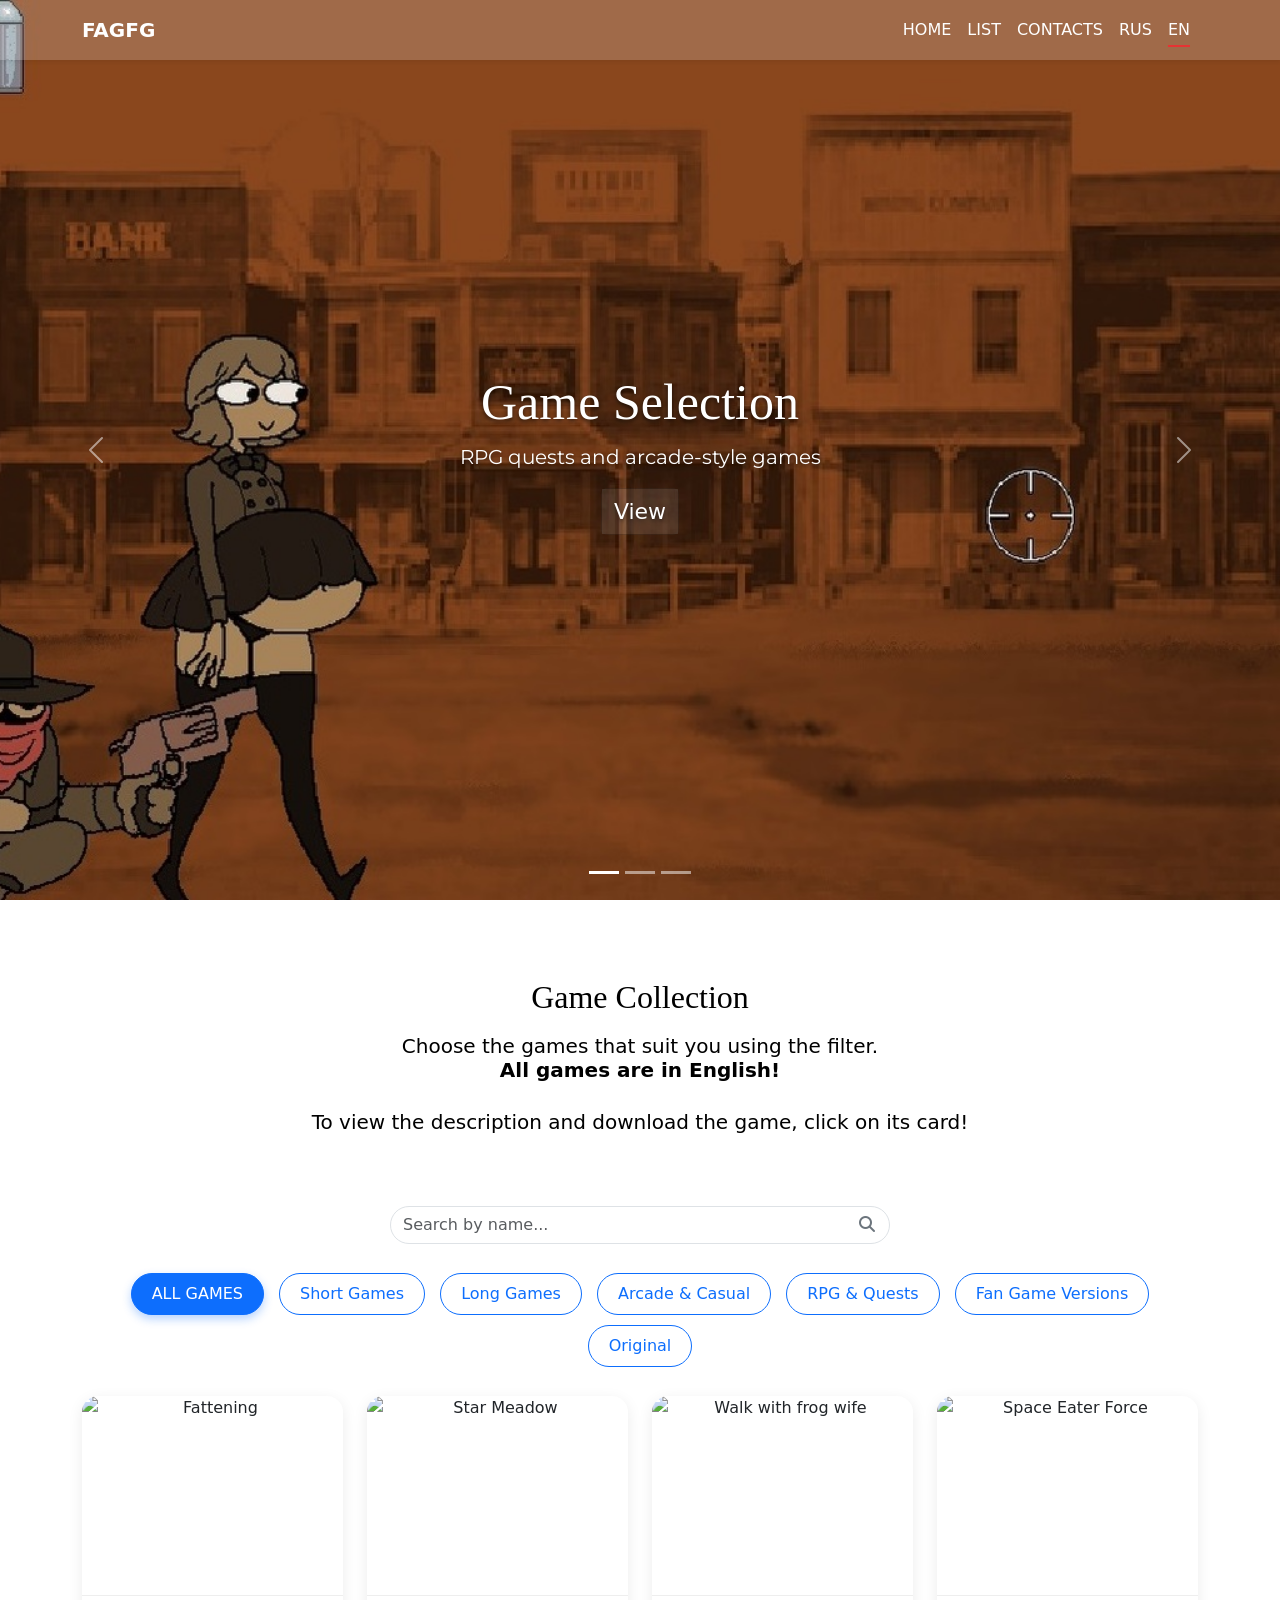
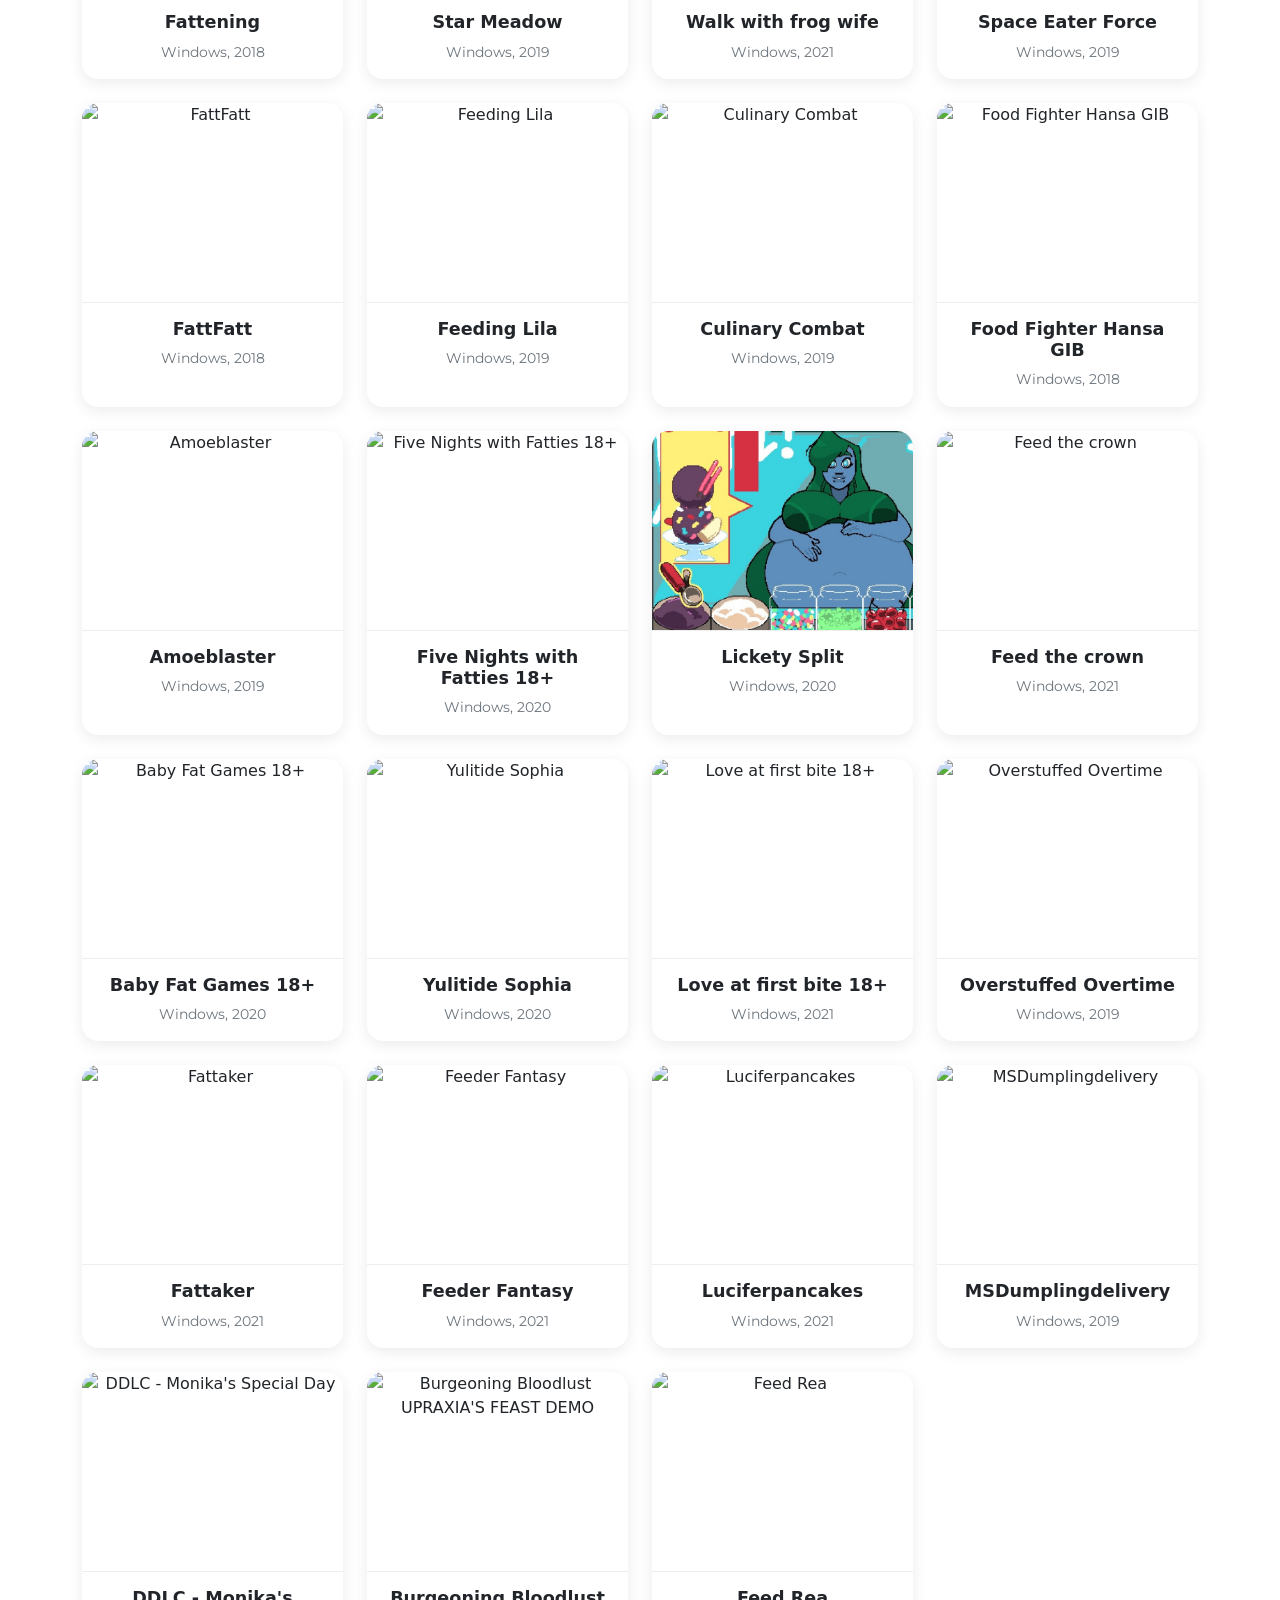
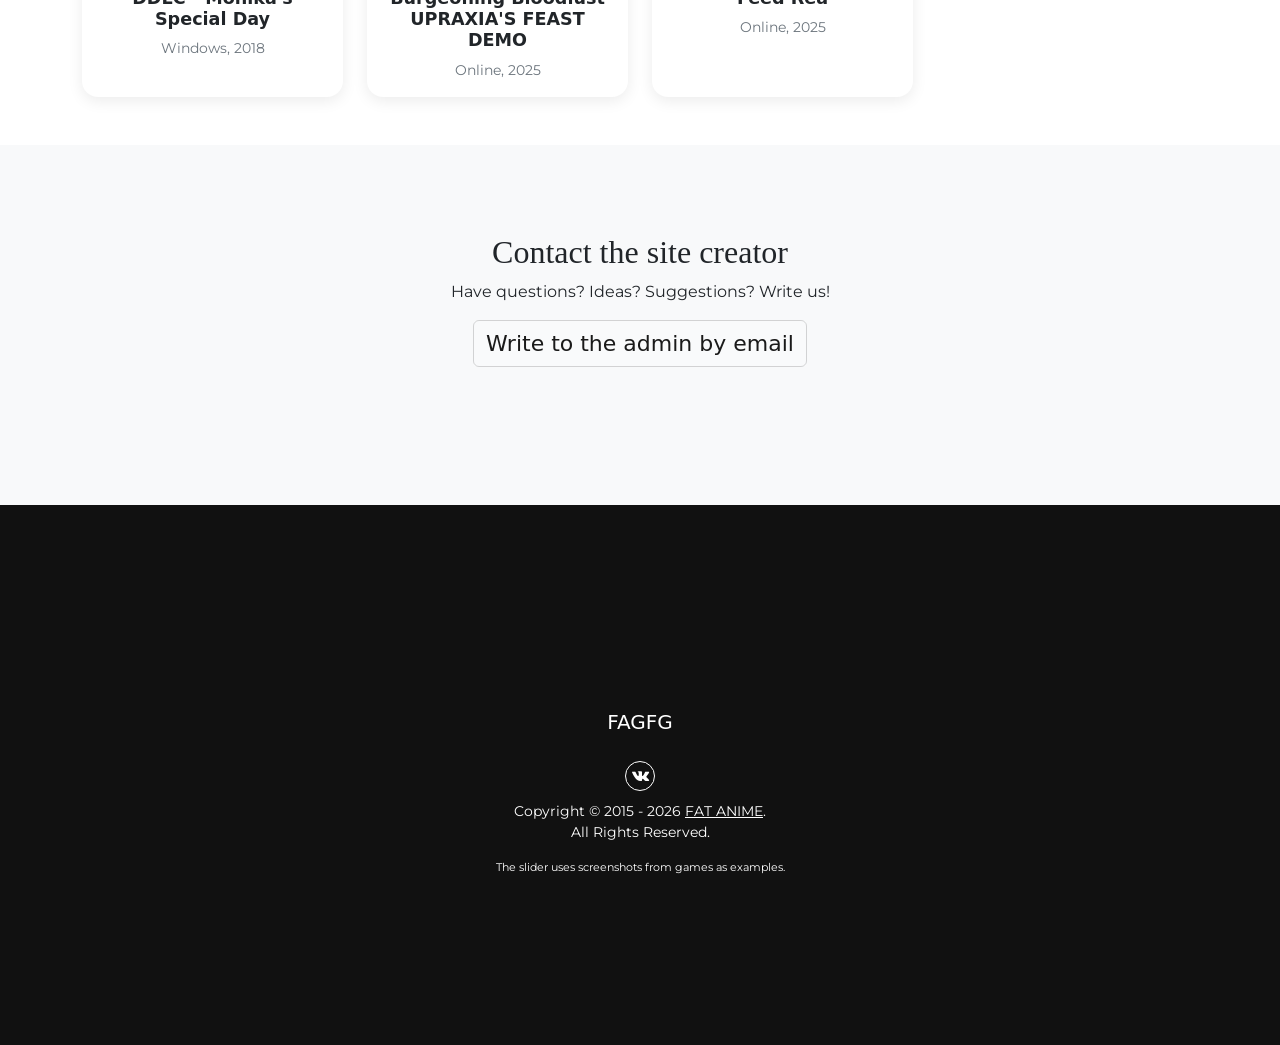
==== commit dfd8023a: "2 new games update" ====
--- a/en_games.html
+++ b/en_games.html
@@ -1,224 +1,226 @@
-<!DOCTYPE html>
-<html lang="ru">
-
-<head>
-    <meta charset="UTF-8" />
-    <meta name="viewport" content="width=device-width, initial-scale=1.0" />
-    <title>FAT ANIME</title>
-    <!-- CSS -->
-    <link href="https://cdn.jsdelivr.net/npm/bootstrap@5.3.3/dist/css/bootstrap.min.css" rel="stylesheet" />
-    <link rel="stylesheet" href="https://cdnjs.cloudflare.com/ajax/libs/font-awesome/6.4.0/css/all.min.css" />
-    <link href="https://cdnjs.cloudflare.com/ajax/libs/font-awesome/4.7.0/css/font-awesome.min.css" rel="stylesheet"
-        media="all">
-    <link rel="stylesheet" href="https://cdn.jsdelivr.net/npm/@fancyapps/ui@6.1/dist/fancybox/fancybox.css"/>
-    <link href="styles.css" rel="stylesheet" />
-</head>
-
-<body>
-    <!-- ========== PRELOADER ========== -->
-    <div id="preloader">
-        <div class="preloader-content">
-            <img src="./img/preloader.gif">
-            <h1>LOADING...</h1>
-        </div>
-    </div>
-    <!-- ========== STICKY MENU (sticky-top) ========== -->
-    <nav class="navbar navbar-expand-lg bg-body-tertiary sticky-top shadow-sm">
-        <div class="container">
-            <a class="navbar-brand fw-bold navbar-logo" href="https://vk.com/fatanime" target="_blank">FAGFG</a>
-            <button class="navbar-toggler" type="button" data-bs-toggle="collapse" data-bs-target="#navbarNav"
-                aria-controls="navbarNav" aria-expanded="false" aria-label="Toggle navigation">
-                <span class="navbar-toggler-icon"></span>
-                <span class="navbar-toggler-icon"></span>
-                <span class="navbar-toggler-icon"></span>
-            </button>
-            <div class="collapse navbar-collapse" id="navbarNav">
-                <ul class="navbar-nav ms-auto navbar-menu">
-                    <li class="nav-item navbar-menu__item">
-                        <a class="nav-link navbar-menu__item-link" href="https://fatanime.github.io/en_index.html">HOME</a>
-                    </li>
-                    <li class="nav-item navbar-menu__item">
-                        <a class="nav-link navbar-menu__item-link" href="#gameslist">LIST</a>
-                    </li>
-                    <li class="nav-item navbar-menu__item">
-                        <a class="nav-link navbar-menu__item-link" href="#contacts">CONTACTS</a>
-                    </li>
-                    <li class="nav-item navbar-menu__item">
-                        <a class="nav-link active navbar-menu__item-link language-btn"
-                            href="https://fatanime.github.io/games.html">RUS</a>
-                    </li>
-                    <li class="nav-item navbar-menu__item">
-                        <a class="nav-link navbar-menu__item-link language-btn language-btn--active" href="#">EN</a>
-                    </li>
-                </ul>
-            </div>
-        </div>
-    </nav>
-
-    <!-- ========== CAROUSEL SECTION ========== -->
-    <section id="main" class="carousel slide draggable section game_section" data-bs-ride="carousel"
-        data-bs-touch="false" data-interval="3000" data-anchor="block1">
-        <!-- INDICATORS -->
-        <div class="carousel-indicators">
-            <button type="button" data-bs-target="#mainCarousel" data-bs-slide-to="0" class="active" aria-current="true"
-                aria-label="Slide 1"></button>
-            <button type="button" data-bs-target="#mainCarousel" data-bs-slide-to="1" aria-label="Slide 2"></button>
-            <button type="button" data-bs-target="#mainCarousel" data-bs-slide-to="2" aria-label="Slide 3"></button>
-        </div>
-
-        <!-- SLIDES -->
-        <div class="carousel-inner">
-            <div class="carousel-item active">
-                <img class="img-fluid" src="./img/games/games_slider/1.jpg" alt="First slide" />
-                <div class="carousel-caption carousel-item__caption">
-                    <h1 class="carousel-item__title">Game Selection</h1>
-                    <p class="carousel-item__decription">RPG quests and arcade‑style games</p>
-                    <a type="button" class="btn carousel-item__button" href="#gameslist">View</a>
-                </div>
-            </div>
-            <div class="carousel-item">
-                <img class="img-fluid" src="./img/games/games_slider/2.jpg" alt="Second slide" />
-                <div class="carousel-caption carousel-item__caption">
-                    <h1 class="carousel-item__title">Fan Games</h1>
-                    <p class="carousel-item__decription">based on favourite fandoms with full characters</p>
-                    <a type="button" class="btn carousel-item__button" href="#gameslist">View</a>
-                </div>
-            </div>
-            <div class="carousel-item">
-                <img class="img-fluid" src="./img/games/games_slider/3.jpg" alt="Third slide" />
-                <div class="carousel-caption carousel-item__caption">
-                    <h1 class="carousel-item__title">Indie Projects</h1>
-                    <p class="carousel-item__decription">with original ideas and beautiful graphics</p>
-                    <a type="button" class="btn carousel-item__button" href="#gameslist">View</a>
-                </div>
-            </div>
-        </div>
-
-        <!-- CONTROL BUTTONS -->
-        <button class="carousel-control-prev" type="button" data-bs-target="#mainCarousel" data-bs-slide="prev">
-            <span class="carousel-control-prev-icon" aria-hidden="true"></span>
-            <span class="visually-hidden">Previous</span>
-        </button>
-        <button class="carousel-control-next" type="button" data-bs-target="#mainCarousel" data-bs-slide="next">
-            <span class="carousel-control-next-icon" aria-hidden="true"></span>
-            <span class="visually-hidden">Next</span>
-        </button>
-    </section>
-
-    <!-- ========== GAME LIST BLOCK ========== -->
-    <section id="gameslist" class="game_section gameslist">
-        <div class="container py-5">
-            <div class="row g-4">
-                <div class="col-12 col-md-12">
-                    <div class="gameslist-item">
-                        <h2 class="gameslist-title">Game Collection</h2>
-                        <h5 class="gameslist-description">Choose the games that suit you using the filter.<br><b>All games are in English!</b></h5>
-                        <h5 class="gameslist-description">To view the description and download the game, click on its card!</h5>
-                    </div>
-                </div>
-                <div class="col-12 col-md-12">
-                    <!-- ===== SEARCH BAR ===== -->
-                    <div class="search-container text-center mb-4">
-                        <div class="search-wrapper" style="max-width: 500px; margin: 0 auto; position: relative;">
-                            <input type="text" id="searchInput" class="form-control" placeholder="Search by name..." style="padding-right: 45px;">
-                            <button id="searchButton" style="position: absolute; right: 0; top: 0; height: 100%; background: transparent; border: none; padding: 0 15px; color: #6c757d; z-index: 5;">
-                                <i class="fas fa-search"></i>
-                            </button>
-                        </div>
-                    </div>
-                </div>
-            </div>
-            <!-- ===== FILTER ===== -->
-            <div class="filter-buttons text-center mb-4">
-                <button class="btn btn-outline-primary filter-btn active" data-filter="all">ALL GAMES</button>
-                <button class="btn btn-outline-primary filter-btn" data-filter="short">Short Games</button>
-                <button class="btn btn-outline-primary filter-btn" data-filter="long">Long Games</button>
-                <button class="btn btn-outline-primary filter-btn" data-filter="arcade">Arcade & Casual</button>
-                <button class="btn btn-outline-primary filter-btn" data-filter="rpg">RPG & Quests</button>
-                <button class="btn btn-outline-primary filter-btn" data-filter="fan">Fan Game Versions</button>
-                <button class="btn btn-outline-primary filter-btn" data-filter="original">Original</button>
-            </div>
-            <!-- ===== CARDS ===== -->
-            <div class="row g-4" id="gamesGrid">
-                <!-- Cards will be added via JS -->
-            </div>
-            <!-- ===== MODAL ===== -->
-            <div class="modal fade" id="gameModal" tabindex="-1" aria-labelledby="gameModalLabel" aria-hidden="true">
-                <div class="modal-dialog modal-dialog-centered modal-lg">
-                    <div class="modal-content">
-                        <div class="modal-header border-0 pb-0">
-                            <h4 class="modal-title w-100 text-center" id="gameModalLabel">Game Title</h4>
-                            <button type="button" class="btn-close" data-bs-dismiss="modal"
-                                aria-label="Close"></button>
-                        </div>
-                        <div class="modal-body">
-                            <div class="row g-4">
-                                <div class="col-12 col-md-6">
-                                    <a id="modallinkImage" href="" data-fancybox="gallery" data-caption="">
-                                        <img id="modalImage" src="" alt="Game image" class="img-fluid rounded w-100" />
-                                    </a>
-                                </div>
-                                <div class="col-12 col-md-6">
-                                    <p id="modalDescription" class="mb-3">Game Description</p>
-                                    <p><strong>Author:</strong> <span id="modalAuthor"></span></p>
-                                    <p><strong>Platform:</strong> <span id="modalPlatform"></span></p>
-                                    <p><strong>Year:</strong> <span id="modalYear"></span></p>
-                                    <p><strong>Genres:</strong> <span id="modalGenres"></span></p>
-                                    <a id="modalDownloadLink" href="#" target="_blank"
-                                        class="btn game-button mt-3">Download</a>
-                                </div>
-                            </div>
-                        </div>
-                    </div>
-                </div>
-            </div>
-        </div>
-    </section>
-
-    <!-- ========== CONTACTS BLOCK ========== -->
-    <section id="contacts" class="game_section bg-light contacts">
-        <div class="container pt-5">
-            <div class="row g-4">
-                <div class="col-12 col-md-12 col-lg-12">
-                    <h2 class="contacts-title">Contact the site creator</h2>
-                    <p class="contacts-description">Have questions? Ideas? Suggestions? Write us!</p>
-                    <a type="button" class="btn contacts-button" href="mailto:fatanime@yandex.ru"
-                        target="_blank">Write to the admin by email</a>
-                </div>
-            </div>
-        </div>
-    </section>
-
-    <!-- ========== FOOTER ========== -->
-    <footer class="footer">
-        <div class="container pt-5">
-            <div class="row g-4">
-                <div class="col-12 col-md-12 col-lg-12">
-                    <div class="footer-top">
-                        <a class="footer-top--logo" href="https://vk.com/fatanime" target="_blank">FAGFG</a>
-                    </div>
-                </div>
-                <div class="col-12 col-md-12 col-lg-12">
-                    <div class="footer-bottom">
-                        <a class="footer-bottom--link" href="https://vk.com/fatanime">
-                            <i class="fa fa-vk"></i>
-                        </a>
-                        <p class="footer-bottom--copyright">Copyright © <span id="startYear"></span> - <span
-                                id="currentYear"></span> <a href="https://vk.com/fatanime">FAT ANIME</a>.<br>
-                            All Rights Reserved.</p>
-                        <p class="footer-bottom--artists">The slider uses screenshots from games as examples.</p>
-                    </div>
-                </div>
-            </div>
-        </div>
-    </footer>
-
-    <!-- ========== JS ========== -->
-    <script src="https://code.jquery.com/jquery-3.7.1.min.js"></script>
-    <script src="./scripts/parallax.min.js"></script>
-    <script src="https://cdn.jsdelivr.net/npm/@fancyapps/ui@6.1/dist/fancybox/fancybox.umd.js"></script>
-    <script src="https://cdn.jsdelivr.net/npm/bootstrap@5.3.3/dist/js/bootstrap.bundle.min.js"></script>
-    <script src="en_scripts_games.js"></script>
-</body>
-
+<!DOCTYPE html>
+<html lang="ru">
+
+<head>
+    <meta charset="UTF-8" />
+    <meta name="viewport" content="width=device-width, initial-scale=1.0" />
+    <title>FAT ANIME</title>
+    <!-- CSS -->
+    <link href="https://cdn.jsdelivr.net/npm/bootstrap@5.3.3/dist/css/bootstrap.min.css" rel="stylesheet" />
+    <link rel="stylesheet" href="https://cdnjs.cloudflare.com/ajax/libs/font-awesome/6.4.0/css/all.min.css" />
+    <link href="https://cdnjs.cloudflare.com/ajax/libs/font-awesome/4.7.0/css/font-awesome.min.css" rel="stylesheet"
+        media="all">
+    <link rel="stylesheet" href="https://cdn.jsdelivr.net/npm/@fancyapps/ui@6.1/dist/fancybox/fancybox.css"/>
+    <link href="styles.css" rel="stylesheet" />
+</head>
+
+<body>
+    <!-- ========== PRELOADER ========== -->
+    <div id="preloader">
+        <div class="preloader-content">
+            <img src="./img/preloader.gif">
+            <h1>LOADING...</h1>
+        </div>
+    </div>
+    <!-- ========== STICKY MENU (sticky-top) ========== -->
+    <nav class="navbar navbar-expand-lg bg-body-tertiary sticky-top shadow-sm">
+        <div class="container">
+            <a class="navbar-brand fw-bold navbar-logo" href="https://vk.com/fatanime" target="_blank">FAGFG</a>
+            <button class="navbar-toggler" type="button" data-bs-toggle="collapse" data-bs-target="#navbarNav"
+                aria-controls="navbarNav" aria-expanded="false" aria-label="Toggle navigation">
+                <span class="navbar-toggler-icon"></span>
+                <span class="navbar-toggler-icon"></span>
+                <span class="navbar-toggler-icon"></span>
+            </button>
+            <div class="collapse navbar-collapse" id="navbarNav">
+                <ul class="navbar-nav ms-auto navbar-menu">
+                    <li class="nav-item navbar-menu__item">
+                        <a class="nav-link navbar-menu__item-link" href="https://fatanime.github.io/en_index.html">HOME</a>
+                    </li>
+                    <li class="nav-item navbar-menu__item">
+                        <a class="nav-link navbar-menu__item-link" href="#gameslist">LIST</a>
+                    </li>
+                    <li class="nav-item navbar-menu__item">
+                        <a class="nav-link navbar-menu__item-link" href="#contacts">CONTACTS</a>
+                    </li>
+                    <li class="nav-item navbar-menu__item">
+                        <a class="nav-link active navbar-menu__item-link language-btn"
+                            href="https://fatanime.github.io/games.html">RUS</a>
+                    </li>
+                    <li class="nav-item navbar-menu__item">
+                        <a class="nav-link navbar-menu__item-link language-btn language-btn--active" href="#">EN</a>
+                    </li>
+                </ul>
+            </div>
+        </div>
+    </nav>
+
+    <!-- ========== CAROUSEL SECTION ========== -->
+    <section id="main" class="carousel slide draggable section game_section" data-bs-ride="carousel"
+        data-bs-touch="false" data-interval="3000" data-anchor="block1">
+        <!-- INDICATORS -->
+        <div class="carousel-indicators">
+            <button type="button" data-bs-target="#main" data-bs-slide-to="0" class="active" aria-current="true"
+                aria-label="Slide 1"></button>
+            <button type="button" data-bs-target="#main" data-bs-slide-to="1" aria-label="Slide 2"></button>
+            <button type="button" data-bs-target="#main" data-bs-slide-to="2" aria-label="Slide 3"></button>
+        </div>
+
+        <!-- SLIDES -->
+        <div class="carousel-inner">
+            <div class="carousel-item active">
+                <img class="img-fluid" src="./img/games/games_slider/1.jpg" alt="First slide" />
+                <div class="carousel-caption carousel-item__caption">
+                    <h1 class="carousel-item__title">Game Selection</h1>
+                    <p class="carousel-item__decription">RPG quests and arcade‑style games</p>
+                    <a type="button" class="btn carousel-item__button" href="#gameslist">View</a>
+                </div>
+            </div>
+            <div class="carousel-item">
+                <img class="img-fluid" src="./img/games/games_slider/2.jpg" alt="Second slide" />
+                <div class="carousel-caption carousel-item__caption">
+                    <h1 class="carousel-item__title">Fan Games</h1>
+                    <p class="carousel-item__decription">based on favourite fandoms with full characters</p>
+                    <a type="button" class="btn carousel-item__button" href="#gameslist">View</a>
+                </div>
+            </div>
+            <div class="carousel-item">
+                <img class="img-fluid" src="./img/games/games_slider/3.jpg" alt="Third slide" />
+                <div class="carousel-caption carousel-item__caption">
+                    <h1 class="carousel-item__title">Indie Projects</h1>
+                    <p class="carousel-item__decription">with original ideas and beautiful graphics</p>
+                    <a type="button" class="btn carousel-item__button" href="#gameslist">View</a>
+                </div>
+            </div>
+        </div>
+
+        <!-- CONTROL BUTTONS -->
+        <button class="carousel-control-prev" type="button" data-bs-target="#main" data-bs-slide="prev">
+            <span class="carousel-control-prev-icon" aria-hidden="true"></span>
+            <span class="visually-hidden">Previous</span>
+        </button>
+        <button class="carousel-control-next" type="button" data-bs-target="#main" data-bs-slide="next">
+            <span class="carousel-control-next-icon" aria-hidden="true"></span>
+            <span class="visually-hidden">Next</span>
+        </button>
+    </section>
+
+    <!-- ========== GAME LIST BLOCK ========== -->
+    <section id="gameslist" class="game_section gameslist">
+        <div class="container py-5">
+            <div class="row g-4">
+                <div class="col-12 col-md-12">
+                    <div class="gameslist-item">
+                        <h2 class="gameslist-title">Game Collection</h2>
+                        <h5 class="gameslist-description">Choose the games that suit you using the filter.<br><b>All games are in English!</b></h5>
+                        <h5 class="gameslist-description">To view the description and download the game, click on its card!</h5>
+                    </div>
+                </div>
+                <div class="col-12 col-md-12">
+                    <!-- ===== SEARCH BAR ===== -->
+                    <div class="search-container text-center mb-4">
+                        <div class="search-wrapper" style="max-width: 500px; margin: 0 auto; position: relative;">
+                            <input type="text" id="searchInput" class="form-control" placeholder="Search by name..." style="padding-right: 45px;">
+                            <button id="searchButton" style="position: absolute; right: 0; top: 0; height: 100%; background: transparent; border: none; padding: 0 15px; color: #6c757d; z-index: 5;">
+                                <i class="fas fa-search"></i>
+                            </button>
+                        </div>
+                    </div>
+                </div>
+            </div>
+            <!-- ===== FILTER ===== -->
+            <div class="filter-buttons text-center mb-4">
+                <button class="btn btn-outline-primary filter-btn active" data-filter="all">ALL GAMES</button>
+                <button class="btn btn-outline-primary filter-btn" data-filter="short">Short Games</button>
+                <button class="btn btn-outline-primary filter-btn" data-filter="long">Long Games</button>
+                <button class="btn btn-outline-primary filter-btn" data-filter="arcade">Arcade & Casual</button>
+                <button class="btn btn-outline-primary filter-btn" data-filter="rpg">RPG & Quests</button>
+                <button class="btn btn-outline-primary filter-btn" data-filter="fan">Fan Game Versions</button>
+                <button class="btn btn-outline-primary filter-btn" data-filter="original">Original</button>
+            </div>
+            <!-- ===== CARDS ===== -->
+            <div class="row g-4" id="gamesGrid">
+                <!-- Cards will be added via JS -->
+            </div>
+            <!-- ===== MODAL ===== -->
+            <div class="modal fade" id="gameModal" tabindex="-1" aria-labelledby="gameModalLabel" aria-hidden="true">
+                <div class="modal-dialog modal-dialog-centered modal-lg">
+                    <div class="modal-content">
+                        <div class="modal-header border-0 pb-0">
+                            <h4 class="modal-title w-100 text-center" id="gameModalLabel">Game Title</h4>
+                            <button type="button" class="btn-close" data-bs-dismiss="modal"
+                                aria-label="Close"></button>
+                        </div>
+                        <div class="modal-body">
+                            <div class="row g-4">
+                                <div class="col-12 col-md-6">
+                                    <a id="modallinkImage" href="" data-fancybox="gallery" data-caption="">
+                                        <img id="modalImage" src="" alt="Game image" class="img-fluid rounded w-100" />
+                                    </a>
+                                </div>
+                                <div class="col-12 col-md-6">
+                                    <p id="modalDescription" class="mb-3">Game Description</p>
+                                    <p><strong>Author:</strong> <span id="modalAuthor"></span></p>
+                                    <p><strong>Platform:</strong> <span id="modalPlatform"></span></p>
+                                    <p><strong>Year:</strong> <span id="modalYear"></span></p>
+                                    <p><strong>Genres:</strong> <span id="modalGenres"></span></p>
+                                    <a id="modalDownloadLink" href="#" target="_blank"
+                                        class="btn game-button mt-3">Download</a>
+                                    <a id="modalPlayLink" href="#" target="_blank"
+                                        class="btn game-button mt-3">Play Online</a>
+                                </div>
+                            </div>
+                        </div>
+                    </div>
+                </div>
+            </div>
+        </div>
+    </section>
+
+    <!-- ========== CONTACTS BLOCK ========== -->
+    <section id="contacts" class="game_section bg-light contacts">
+        <div class="container pt-5">
+            <div class="row g-4">
+                <div class="col-12 col-md-12 col-lg-12">
+                    <h2 class="contacts-title">Contact the site creator</h2>
+                    <p class="contacts-description">Have questions? Ideas? Suggestions? Write us!</p>
+                    <a type="button" class="btn contacts-button" href="mailto:fatanime@yandex.ru"
+                        target="_blank">Write to the admin by email</a>
+                </div>
+            </div>
+        </div>
+    </section>
+
+    <!-- ========== FOOTER ========== -->
+    <footer class="footer">
+        <div class="container pt-5">
+            <div class="row g-4">
+                <div class="col-12 col-md-12 col-lg-12">
+                    <div class="footer-top">
+                        <a class="footer-top--logo" href="https://vk.com/fatanime" target="_blank">FAGFG</a>
+                    </div>
+                </div>
+                <div class="col-12 col-md-12 col-lg-12">
+                    <div class="footer-bottom">
+                        <a class="footer-bottom--link" href="https://vk.com/fatanime">
+                            <i class="fa fa-vk"></i>
+                        </a>
+                        <p class="footer-bottom--copyright">Copyright © <span id="startYear"></span> - <span
+                                id="currentYear"></span> <a href="https://vk.com/fatanime">FAT ANIME</a>.<br>
+                            All Rights Reserved.</p>
+                        <p class="footer-bottom--artists">The slider uses screenshots from games as examples.</p>
+                    </div>
+                </div>
+            </div>
+        </div>
+    </footer>
+
+    <!-- ========== JS ========== -->
+    <script src="https://code.jquery.com/jquery-3.7.1.min.js"></script>
+    <script src="./scripts/parallax.min.js"></script>
+    <script src="https://cdn.jsdelivr.net/npm/@fancyapps/ui@6.1/dist/fancybox/fancybox.umd.js"></script>
+    <script src="https://cdn.jsdelivr.net/npm/bootstrap@5.3.3/dist/js/bootstrap.bundle.min.js"></script>
+    <script src="en_scripts_games.js"></script>
+</body>
+
 </html>
--- a/styles.css
+++ b/styles.css
@@ -1,1091 +1,1152 @@
-/*
-DEVELOPER: websites.developer@atomicmail.io
-*/
-/*----------------------------------------*/
-/*  1. DEFAULT
-/*----------------------------------------*/
-/* fonts */
-@import url("https://fonts.googleapis.com/css2?family=Montserrat:ital,wght@0,100..900;1,100..900&display=swap");
-@font-face {
-    font-family: "v_CCMeanwhile";
-    src: url(fonts/Meanwhile.ttf) format("truetype");
-    font-style: normal;
-    font-weight: normal;
-}
-/* default styles */
-h1,
-h2,
-h3,
-h4 {
-    font-family: "v_CCMeanwhile";
-}
-p,
-span {
-    font-family: "Montserrat", sans-serif;
-    font-weight: 400;
-}
-.section {
-    height: 100vh;
-}
-/*----------------------------------------*/
-/*  5. PRELOADER
-/*----------------------------------------*/
-#preloader {
-    position: fixed;
-    top: 0;
-    left: 0;
-    width: 100%;
-    height: 100%;
-    background: #0a0a0a; /* тёмный фон */
-    display: flex;
-    align-items: center;
-    justify-content: center;
-    z-index: 9999;
-    transition: opacity 0.5s ease;
-}
-#preloader .preloader-content {
-    text-align: center;
-    color: #fff;
-}
-#preloader .preloader-content .fa-hourglass-half {
-    color: #e73333;
-    margin-bottom: 20px;
-}
-#preloader .preloader-content h1 {
-    font-family: "v_CCMeanwhile", sans-serif;
-    font-size: 2.5rem;
-    letter-spacing: 4px;
-    color: #fff;
-    text-shadow: 0 0 10px rgba(231, 51, 51, 0.5);
-}
-/* Когда прелоадер скрыт */
-#preloader.hidden {
-    opacity: 0;
-    pointer-events: none;
-}
-/*----------------------------------------*/
-/*  2. HEADER
-/*----------------------------------------*/
-.navbar {
-    left: 0;
-    padding: 10px 0;
-    position: absolute;
-    right: 0;
-    top: 0;
-    z-index: 999;
-}
-.bg-body-tertiary {
-    --bs-bg-opacity: 0.2;
-}
-.navbar-toggler:focus {
-    box-shadow: none !important;
-    outline: none !important;
-}
-.navbar-toggler-icon {
-    display: block;
-    width: 30px;
-    height: 3px;
-    background-color: white;
-    border-radius: 2px;
-    margin: 4px;
-    transition: all 0.3s;
-}
-
-.navbar-toggler.active .navbar-toggler-icon {
-    transform: rotate(45deg);
-}
-.navbar-toggler.active .navbar-toggler-icon:nth-child(1) {
-    transform-origin: 6px 8px;
-}
-.navbar-toggler.active .navbar-toggler-icon:nth-child(2) {
-    opacity: 0;
-}
-
-.navbar-toggler.active .navbar-toggler-icon:nth-child(3) {
-    transform: rotate(-45deg);
-    transform-origin: 7px -4px;
-}
-.navbar.navbar--scroll {
-    opacity: 1;
-    position: fixed;
-}
-.navbar--scroll.bg-body-tertiary {
-    --bs-bg-opacity: 1;
-    background-color: black !important;
-}
-.navbar-logo {
-    position: relative;
-    color: white;
-    cursor: pointer;
-    text-decoration: none; /* Убираем подчеркивание */
-}
-.navbar-logo:after {
-    content: "";
-    display: block;
-    position: absolute;
-    right: 0;
-    bottom: -2px;
-    width: 0;
-    height: 2px; /* Высота линии */
-    background-color: rgb(
-        182,
-        166,
-        226
-    ); /* Цвет подчеркивания при исчезании линии*/
-    transition: width 0.5s; /* Время эффекта */
-}
-.navbar-logo:hover {
-    color: white;
-}
-.navbar--scroll > .container > .navbar-logo {
-    color: white;
-}
-.navbar-logo:hover:after {
-    content: "";
-    width: 100%;
-    display: block;
-    position: absolute;
-    left: 0;
-    bottom: -2px;
-    height: 2px; /* Высота линии */
-    background-color: rgb(
-        187,
-        172,
-        231
-    ); /* Цвет подчеркивания при появлении линии*/
-    transition: width 0.5s; /* Время эффекта */
-}
-.navbar-menu__item-link {
-    color: white;
-    line-height: 1;
-    -webkit-transition: all 0.5s ease;
-    transition: all 0.5s ease;
-    -moz-transition: all 0.5s ease;
-    -ms-transition: all 0.5s ease;
-    -o-transition: all 0.5s ease;
-}
-.navbar-menu__item-link:focus{
-    color:white;
-}
-.navbar-menu__item-link.active {
-    color: white !important;
-    text-decoration: underline;
-    text-underline-offset: 10px;
-    text-decoration-color: white;
-    text-decoration-thickness: 2px;
-    text-decoration-skip-ink: auto;
-    -moz-text-decoration-color: white;
-}
-.navbar-menu__item-link:hover {
-    color: #828297; /* Меняем цвет текста */
-    -webkit-text-shadow: 2px 2px 2px #000;
-    -moz-text-shadow: 2px 2px 2px #000;
-    text-shadow: 2px 2px 2px #000;
-}
-.language-btn--active {
-    color: white !important;
-    text-decoration: underline;
-    text-underline-offset: 10px;
-    text-decoration-color: #e73333;
-    text-decoration-thickness: 2px;
-    text-decoration-skip-ink: auto;
-    -moz-text-decoration-color: #e73333;
-}
-.language-btn:hover {
-    color: #e73333; /* Меняем цвет текста */
-    -webkit-text-shadow: 2px 2px 2px #000;
-    -moz-text-shadow: 2px 2px 2px #000;
-    text-shadow: 2px 2px 2px #000;
-}
-.navbar-menu__item-link--scroll {
-    color: white;
-}
-.navbar-menu__item-link--scroll.active {
-    color: white !important;
-    text-decoration: underline;
-    text-underline-offset: 10px;
-    text-decoration-color: white;
-    text-decoration-thickness: 2px;
-    text-decoration-skip-ink: auto;
-    -moz-text-decoration-color: white;
-}
-.navbar-menu__item-link--scroll.language-btn.active {
-    text-decoration: underline;
-    text-underline-offset: 10px;
-    text-decoration-color: #e73333;
-    text-decoration-thickness: 2px;
-    text-decoration-skip-ink: auto;
-    -moz-text-decoration-color: #e73333;
-}
-.navbar-menu__item-link--scroll.language-btn.active:hover {
-    color: #e73333 !important; /* Меняем цвет текста */
-    text-decoration: underline;
-    text-underline-offset: 10px;
-    text-decoration-color: #e73333;
-    text-decoration-thickness: 2px;
-    text-decoration-skip-ink: auto;
-    -moz-text-decoration-color: #e73333;
-}
-/*----------------------------------------*/
-/*  3. SCREEN CAROUSEL
-/*----------------------------------------*/
-.carousel,
-.carousel-inner,
-.carousel-item {
-    height: 100vh;
-    cursor: pointer;
-}
-.carousel-item img {
-    width: 100%;
-    height: 100%;
-    object-fit: cover; /* заполняет контейнер, обрезая края */
-}
-.carousel-item__title {
-    font-size: 50px;
-    margin: 10px;
-}
-.carousel-item__decription {
-    font-size: 20px;
-}
-/* Чтобы текст внутри карусели был контрастным (опционально) */
-.carousel-item__caption {
-    text-shadow: 0 2px 4px rgba(0, 0, 0, 0.6);
-    position: absolute;
-    right: 0;
-    bottom: 0;
-    left: 0;
-    padding-top: 1.25rem;
-    padding-bottom: 1.25rem;
-    color: #fff;
-    text-align: center;
-    top: 38%;
-}
-.carousel-item__button {
-    color: #fff;
-    transition: all 0.5s;
-    position: relative;
-    font-size: 22px;
-    border: 1px solid rgba(59, 59, 59, 0.2);
-}
-.carousel-item__button::before {
-    content: "";
-    position: absolute;
-    top: 0;
-    left: 0;
-    width: 100%;
-    height: 100%;
-    z-index: 1;
-    background-color: rgba(255, 255, 255, 0.1);
-    transition: all 0.3s;
-}
-.carousel-item__button:hover::before {
-    opacity: 0;
-    transform: scale(0.5, 0.5);
-}
-.carousel-item__button::after {
-    content: "";
-    position: absolute;
-    top: 0;
-    left: 0;
-    width: 100%;
-    height: 100%;
-    z-index: 1;
-    opacity: 0;
-    transition: all 0.3s;
-    border: 1px solid rgba(255, 255, 255, 0.5);
-    transform: scale(1.2, 1.2);
-}
-.carousel-item__button:hover::after {
-    opacity: 1;
-    transform: scale(1, 1);
-}
-/*----------------------------------------*/
-/*  4. ABOUT
-/*----------------------------------------*/
-#about {
-    padding: 20px 0;
-    height: 100vh;
-}
-.about__description {
-    line-height: 1.8;
-    padding: 0 0 10px 0;
-    font-size: 16px;
-}
-/*----------------------------------------*/
-/*  5. INFO
-/*----------------------------------------*/
-#info {
-    background-image: url("./img/parallax.jpg");
-    display: flex; /* Делаем контейнер flex-контейнером */
-    justify-content: center; /* Центрируем по горизонтали */
-    align-items: center; /* Центрируем по вертикали */
-}
-.counter-item {
-    text-align: center;
-    padding: 30px 20px;
-    /* Прозрачный фон (альфа-канал 0.3) */
-    background-color: rgba(248, 249, 250, 0.3);
-    border-radius: 12px;
-    box-shadow: 0 4px 12px rgba(0, 0, 0, 0.05);
-    transition: transform 0.3s ease;
-    overflow: hidden;
-    cursor: pointer;
-}
-.counter-item:hover {
-    transform: translateY(-5px);
-}
-/* Иконка над словом "БОЛЕЕ" */
-.counter-icon {
-    display: block;
-    font-size: 2rem;
-    color: #ffffff;
-    margin-bottom: 4px;
-    line-height: 1;
-}
-.counter-label {
-    font-size: 1rem;
-    font-weight: 600;
-    color: #ffffff;
-    letter-spacing: 1px;
-    text-transform: uppercase;
-}
-.counter-value {
-    display: block;
-    font-size: clamp(1.2rem, 3vw, 3rem);
-    font-weight: 700;
-    color: #ffffff;
-    line-height: 1.2;
-    margin: 8px 0 4px;
-    font-family: "Segoe UI", Roboto, sans-serif;
-    white-space: nowrap;
-}
-.counter-sub {
-    font-size: 1rem;
-    color: #ffffff;
-    font-weight: 500;
-}
-/*----------------------------------------*/
-/*  6. PREFERENCE
-/*----------------------------------------*/
-#preference {
-    padding: 10px 0;
-    height: 100vh;
-}
-.preference-title,
-.preference-description {
-    text-align: center;
-}
-.card {
-    border-radius: 0px;
-    cursor: pointer;
-    transition: all 0.3s ease 0s;
-    text-align: center;
-}
-.card:hover {
-    box-shadow: 0 25px 45px rgba(0, 0, 0, 0.15);
-}
-.card-body {
-    padding-top: 20px;
-}
-.card i {
-    font-size: 25px;
-    padding: 5px;
-    margin: 0 auto;
-    text-align: center;
-}
-.card-title {
-    font-size: 20px;
-    font-weight: 300;
-    transition: all 0.3s ease 0s;
-    text-align: center;
-}
-.card-text {
-    transition: all 0.3s ease 0s;
-    text-align: center;
-    font-size: 14px;
-}
-/*----------------------------------------*/
-/*  7. GAMES
-/*----------------------------------------*/
-#games {
-    background-image: url("./img/games_banner.jpg");
-    display: flex; /* Делаем контейнер flex-контейнером */
-    justify-content: center; /* Центрируем по горизонтали */
-    align-items: center; /* Центрируем по вертикали */
-}
-.games-item {
-    text-align: center;
-    padding: 30px 20px;
-    /* Прозрачный фон (альфа-канал 0.3) */
-    transition: transform 0.3s ease;
-    overflow: hidden;
-}
-.games-title, .games-description{
-    color: white;
-}
-.games-description{
-    font-weight: 400;
-    padding: 10px 0;
-}
-.games-button {
-    color: #fff;
-    transition: all 0.5s;
-    position: relative;
-    font-size: 22px;
-    border: 1px solid rgba(59, 59, 59, 0.2);
-}
-.games-button:hover {
-    color: #fff;
-}
-.games-button::before {
-    content: "";
-    position: absolute;
-    top: 0;
-    left: 0;
-    width: 100%;
-    height: 100%;
-    z-index: 1;
-    background-color: rgba(255, 255, 255, 0.1);
-    transition: all 0.3s;
-}
-.games-button:hover::before {
-    opacity: 0;
-    transform: scale(0.5, 0.5);
-}
-.games-button::after {
-    content: "";
-    position: absolute;
-    top: 0;
-    left: 0;
-    width: 100%;
-    height: 100%;
-    z-index: 1;
-    opacity: 0;
-    transition: all 0.3s;
-    border: 1px solid rgba(255, 255, 255, 0.5);
-    transform: scale(1.2, 1.2);
-}
-.games-button:hover::after {
-    opacity: 1;
-    transform: scale(1, 1);
-}
-/*----------------------------------------*/
-/*  7.1 GAMES PAGE
-/*----------------------------------------*/
-#gameslist {
-    display: flex; /* Делаем контейнер flex-контейнером */
-    justify-content: center; /* Центрируем по горизонтали */
-    align-items: center; /* Центрируем по вертикали */
-}
-.gameslist-item {
-    text-align: center;
-    padding: 30px 20px;
-    /* Прозрачный фон (альфа-канал 0.3) */
-    transition: transform 0.3s ease;
-    overflow: hidden;
-}
-.gameslist-title, .gameslist-description{
-    color: rgb(0, 0, 0);
-}
-.gameslist-description{
-    font-weight: 400;
-    padding: 10px 0;
-}
-/* Поисковая строка */
-.search-wrapper {
-    max-width: 500px;
-    margin: 0 auto;
-}
-.search-wrapper input {
-    border-radius: 30px;
-    padding-right: 45px;
-}
-.search-wrapper button {
-    border-radius: 0 30px 30px 0;
-    transition: color 0.3s;
-}
-.search-wrapper button:hover {
-    color: #0d6efd;
-}
-@media (max-width: 576px) {
-    .search-wrapper {
-        max-width: 100%;
-    }
-}
-/* Кнопки фильтра */
-.filter-buttons .btn {
-    margin: 5px;
-    border-radius: 30px;
-    padding: 8px 20px;
-    font-weight: 500;
-    transition: all 0.3s ease;
-}
-.filter-buttons .btn.active {
-    background-color: #0d6efd;
-    color: #fff;
-    border-color: #0d6efd;
-    box-shadow: 0 4px 10px rgba(13, 110, 253, 0.3);
-}
-.filter-buttons .btn:hover {
-    transform: translateY(-2px);
-}
-
-/* Карточки игр */
-.game-card {
-    transition: all 0.4s ease;
-    border: none;
-    box-shadow: 0 4px 15px rgba(0,0,0,0.08);
-    border-radius: 16px;
-    overflow: hidden;
-    height: 100%;
-    cursor: pointer;
-}
-.game-card:hover {
-    transform: translateY(-8px);
-    box-shadow: 0 12px 30px rgba(0,0,0,0.15);
-}
-.game-card .card-img-top {
-    width: 100%;
-    height: 200px;
-    object-fit: cover;
-    border-bottom: 1px solid #eee;
-}
-.game-card .card-body {
-    padding: 1rem 1.2rem;
-}
-.game-card .card-title {
-    font-size: 1.1rem;
-    font-weight: 700;
-    margin-bottom: 0.5rem;
-}
-.game-card .card-text {
-    color: #6c757d;
-    font-size: 0.9rem;
-    margin-bottom: 0;
-}
-.game-card.hidden {
-    display: none;
-}
-
-/* Модальное окно */
-#gameModal .modal-content {
-    border-radius: 20px;
-    padding: 0 10px;
-}
-#gameModal .modal-header {
-    position: relative;
-    padding-top: 20px;
-}
-#gameModal .btn-close {
-    position: absolute;
-    right: 20px;
-    top: 20px;
-    z-index: 10;
-}
-#gameModal .modal-title {
-    font-size: 1.5rem;
-    font-weight: 700;
-}
-#gameModal .modal-body {
-    padding: 10px 20px 30px;
-}
-#gameModal .modal-body img {
-    max-height: 300px;
-    object-fit: contain;
-}
-.game-button {
-    color: #000000;
-    transition: all 0.5s;
-    position: relative;
-    font-size: 22px;
-    border: 1px solid rgba(59, 59, 59, 0.2);
-}
-.game-button:hover {
-    color: #121212;
-}
-.game-button::before {
-    content: "";
-    position: absolute;
-    top: 0;
-    left: 0;
-    width: 100%;
-    height: 100%;
-    z-index: 1;
-    background-color: rgba(255, 255, 255, 0.1);
-    transition: all 0.3s;
-}
-.game-button:hover::before {
-    opacity: 0;
-    transform: scale(0.5, 0.5);
-}
-.game-button::after {
-    content: "";
-    position: absolute;
-    top: 0;
-    left: 0;
-    width: 100%;
-    height: 100%;
-    z-index: 1;
-    opacity: 0;
-    transition: all 0.3s;
-    border: 1px solid rgba(0, 0, 0, 0.5);
-    transform: scale(1.2, 1.2);
-}
-.game-button:hover::after {
-    opacity: 1;
-    transform: scale(1, 1);
-}
-#gameModal .btn-close:focus,
-#gameModal .btn-close:active {
-    outline: none !important;
-    box-shadow: none !important;
-}
-/* Адаптив для мобильных <720 */
-@media (max-width: 719.98px) {
-    #gameModal .modal-dialog {
-        margin: 10px;
-        max-width: 95%;
-    }
-    #gameModal .modal-body .row {
-        flex-direction: column-reverse; /* на мобильных: заголовок уже сверху, изображение идёт после заголовка, а текст после изображения */
-    }
-    #gameModal .modal-body .col-12.col-md-6:first-child {
-        order: 2; /* изображение идёт вторым (после текста) */
-    }
-    #gameModal .modal-body .col-12.col-md-6:last-child {
-        order: 1; 
-    }
-    #gameModal .modal-body img {
-        max-height: 200px;
-    }
-}
-/*----------------------------------------*/
-/*  8. PROJECTS
-/*----------------------------------------*/
-#projects {
-    padding: 20px 0;
-    height: 100vh;
-}
-.projects-title,
-.projects-description {
-    text-align: center;
-}
-.projects-card{
-    border: 1px solid rgba(0, 0, 0, 0.175);
-    border-radius: 0px;
-    transition: all 0.3s ease 0s;
-    text-align: center;
-}
-.projects-card:hover {
-    box-shadow: 0 25px 45px rgba(0, 0, 0, 0.15);
-}
-
-.projects-card__image {
-    position: relative;
-    overflow: hidden;
-    max-height: 290px;
-}
-.projects-card__image:before {
-    background: transparent none repeat scroll 0 0;
-    content: " ";
-    display: block;
-    height: 100%;
-    left: 0;
-    position: absolute;
-    top: 0;
-    transition: all 0.27s cubic-bezier(0, 0, 0.58, 1) 0s;
-    width: 100%;
-    z-index: 1;
-}
-.projects-card__image > img {
-    filter: grayscale(20%);
-    width: 100%;
-    cursor: auto;
-}
-.projects-card__image--icon {
-    bottom: -40px;
-    left: 0px;
-    opacity: 0;
-    position: absolute;
-    right: 0px;
-    text-align: center;
-    z-index: 99;
-    background: none 0px 0px repeat scroll rgba(0, 0, 0, 0.8);
-    transition: 0.3s;
-    padding: 10px 0px;
-    cursor: pointer;
-}
-.projects-card:hover .projects-card__image--icon {
-    opacity: 1;
-    bottom: 0px;
-}
-.projects-card__image--icon > a {
-    color: rgb(255, 255, 255);
-    font-size: 15px;
-    height: 30px;
-    line-height: 30px;
-    opacity: 0;
-    text-align: center;
-    visibility: hidden;
-    width: 30px;
-    border-width: 1px;
-    border-style: solid;
-    border-color: transparent;
-    border-image: initial;
-    margin: 0px 5px;
-    text-decoration:none;
-}
-.projects-card__image--icon > a:hover {
-    border: 1px solid #fff;
-}
-.projects-card:hover .projects-card__image--icon > a {
-    opacity: 1;
-    visibility: visible;
-    text-decoration:none;
-    border: 0px solid;
-    cursor: pointer;
-}
-
-.projects-card:hover .projects-card__image:before {
-    background: rgba(33, 40, 45, 0.55) none repeat scroll 0 0;
-}
-.projects-card__title {
-    font-size: 20px;
-    font-weight: 300;
-    transition: all 0.3s ease 0s;
-    text-align: center;
-}
-.projects-card__text {
-    transition: all 0.3s ease 0s;
-    text-align: center;
-    font-size: 14px;
-}
-/*----------------------------------------*/
-/*  9. BOOK
-/*----------------------------------------*/
-#book {
-    background-image: url("./img/book_banner.jpg");
-    display: flex; /* Делаем контейнер flex-контейнером */
-    justify-content: center; /* Центрируем по горизонтали */
-    align-items: center; /* Центрируем по вертикали */
-}
-.book-item {
-    text-align: center;
-    padding: 30px 20px;
-    /* Прозрачный фон (альфа-канал 0.3) */
-    transition: transform 0.3s ease;
-    overflow: hidden;
-}
-.book-title, .book-description{
-    color: white;
-}
-.book-description{
-    font-weight: 400;
-    padding: 10px 0;
-}
-.book-button {
-    color: #fff;
-    transition: all 0.5s;
-    position: relative;
-    font-size: 22px;
-    border: 1px solid rgba(59, 59, 59, 0.2);
-}
-.book-button:hover {
-    color: #fff;
-}
-.book-button::before {
-    content: "";
-    position: absolute;
-    top: 0;
-    left: 0;
-    width: 100%;
-    height: 100%;
-    z-index: 1;
-    background-color: rgba(255, 255, 255, 0.1);
-    transition: all 0.3s;
-}
-.book-button:hover::before {
-    opacity: 0;
-    transform: scale(0.5, 0.5);
-}
-.book-button::after {
-    content: "";
-    position: absolute;
-    top: 0;
-    left: 0;
-    width: 100%;
-    height: 100%;
-    z-index: 1;
-    opacity: 0;
-    transition: all 0.3s;
-    border: 1px solid rgba(255, 255, 255, 0.5);
-    transform: scale(1.2, 1.2);
-}
-.book-button:hover::after {
-    opacity: 1;
-    transform: scale(1, 1);
-}
-/*----------------------------------------*/
-/*  10.CONTACTS
-/*----------------------------------------*/
-#contacts {
-    padding: 40px 0;
-    height: 60vh;
-    text-align: center;
-}
-.contacts-button {
-    color: #000000;
-    transition: all 0.5s;
-    position: relative;
-    font-size: 22px;
-    border: 1px solid rgba(59, 59, 59, 0.2);
-}
-.contacts-button:hover {
-    color: #121212;
-}
-.contacts-button::before {
-    content: "";
-    position: absolute;
-    top: 0;
-    left: 0;
-    width: 100%;
-    height: 100%;
-    z-index: 1;
-    background-color: rgba(255, 255, 255, 0.1);
-    transition: all 0.3s;
-}
-.contacts-button:hover::before {
-    opacity: 0;
-    transform: scale(0.5, 0.5);
-}
-.contacts-button::after {
-    content: "";
-    position: absolute;
-    top: 0;
-    left: 0;
-    width: 100%;
-    height: 100%;
-    z-index: 1;
-    opacity: 0;
-    transition: all 0.3s;
-    border: 1px solid rgba(0, 0, 0, 0.5);
-    transform: scale(1.2, 1.2);
-}
-.contacts-button:hover::after {
-    opacity: 1;
-    transform: scale(1, 1);
-}
-/*----------------------------------------*/
-/*  11.FOOTER
-/*----------------------------------------*/
-footer{
-    background: rgb(17, 17, 17);
-    text-align: center;
-}
-.footer-top--logo {
-    position: relative;
-    color: white;
-    cursor: pointer;
-    font-size: 20px;
-    text-decoration: none;
-}
-.footer-top--logo:after {
-    content: "";
-    display: block;
-    position: absolute;
-    right: 0;
-    bottom: -2px;
-    width: 0;
-    height: 2px; /* Высота линии */
-    background-color: rgb(182,166,226); /* Цвет подчеркивания при исчезании линии*/
-    transition: width 0.5s; /* Время эффекта */
-}
-.footer-top--logo:hover {
-    color: white;
-}
-.footer-top--logo:hover:after {
-    content: "";
-    width: 100%;
-    display: block;
-    position: absolute;
-    left: 0;
-    bottom: -2px;
-    height: 2px; /* Высота линии */
-    background-color: rgb(187,172,231); /* Цвет подчеркивания при появлении линии*/
-    transition: width 0.5s; /* Время эффекта */
-}
-.footer-bottom--link{
-    border: 1px solid #fff;
-    border-radius: 50%;
-    display: inline-block;
-    height: 30px;
-    line-height: 27px;
-    margin: 0 5px 10px 5px;
-    width: 30px;
-    color: #fff;
-}
-.footer-bottom > i {
-    display: block;
-    line-height: 28px;
-    font-size: 14px;
-}
-.footer-bottom--link:hover {
-    background-color: #fff;
-    color: #666;
-}
-.footer-bottom--copyright {
-    color: #fff;
-    font-size: 14px;
-    font-weight: 400;
-}
-.footer-bottom--copyright > a {
-    color: #fff;
-}
-.footer-bottom--copyright > a:hover {
-    text-decoration: underline;
-}
-.footer-bottom--artists {
-    font-size: 11px;
-    color: #fff;
-}
-.footer-bottom--artists > a{
-    color: white;
-    text-decoration: none;
-}
-.footer-bottom--artists > a:hover{
-    color: white;
-    text-decoration:underline;
-    cursor: pointer;
-}
-/*----------------------------------------*/
-/*  @MEDIA
-/*----------------------------------------*/
-@media (max-width: 1000px) {
-    .about__description {
-        line-height: 1.3;
-        padding: 0;
-        font-size: 14px;
-    }
-}
-@media (max-width: 1000px) and (min-width: 720px) {
-    /* CAROUSEL */
-    .carousel-item__caption {
-        top: 45%;
-    }
-    .carousel-item img {
-        width: 100%;
-        height: 100%;
-        object-fit: contain;
-    }
-}@media (max-width: 990px) {
-    /* PREFERENCE*/
-    .card-body {
-        padding: 0px;
-    }
-}
-
-@media (max-width: 920px) and (min-width: 720px) {
-    /* CAROUSEL */
-    .carousel,
-    .carousel-inner,
-    .carousel-item {
-        height: auto;
-        max-height: 450px;
-    }
-}
-@media (max-width: 769px) {
-    /* PREFERENCE*/
-    .card-body {
-        padding: 0px;
-    }
-    .card-text{
-        display: none;
-    }
-}
-@media (max-width: 720px) {
-    /* CAROUSEL */
-    .carousel,
-    .carousel-inner,
-    .carousel-item {
-        height: auto;
-        max-height: 380px;
-    }
-    .carousel-control-prev,
-    .carousel-control-next {
-        display: none;
-    }
-    .carousel-item__caption {
-        top: 30%;
-    }
-    .carousel-item__title {
-        font-size: 40px;
-    }
-    .carousel-item__decription,
-    .carousel-item__button {
-        font-size: 14px;
-    }
-    /* PROJECTS*/
-    .projects-card__image--icon > a
-    {
-        font-size: 15px;
-        height: 30px;
-        line-height: 26px;
-        width: 30px;
-        margin: 0px 10px;
-    }
-}
-@media (max-width: 600px) {
-    /* CAROUSEL */
-    .carousel,
-    .carousel-inner,
-    .carousel-item {
-        height: auto;
-        max-height: 280px;
-    }
-    .carousel-item__caption {
-        top: 15%;
-    }
-    /* INFO */
-    .counter-item{
-        padding:5px;
-    }
-    /* ABOUT */
-    #about,
-    #preference {
-        padding: 10px 0;
-    }
-}
-@media (max-width: 400px) {
-    /* CAROUSEL */
-    .carousel-indicators {
-        display: none;
-    }
-    .carousel,
-    .carousel-inner,
-    .carousel-item {
-        height: auto;
-        max-height: 200px;
-    }
-    .carousel-item__title {
-        font-size: 14px;
-        margin: 0;
-    }
-    .carousel-item__decription,
-    .carousel-item__button {
-        font-size: 10px;
-        margin-bottom: 0px;
-    }
-    .carousel-item__caption {
-        top: 35%;
-    }
-    .about__image {
-        display: none;
-    }
-    /* INFO */
-    .counter-value {
-        font-size: clamp(1rem, 2.5vw, 1.8rem);
-    }
-    .counter-icon {
-        font-size: 1.6rem;
-    }
-}
+/*
+DEVELOPER: websites.developer@atomicmail.io
+*/
+/*----------------------------------------*/
+/*  1. DEFAULT
+/*----------------------------------------*/
+/* fonts */
+@import url("https://fonts.googleapis.com/css2?family=Montserrat:ital,wght@0,100..900;1,100..900&display=swap");
+@font-face {
+    font-family: "v_CCMeanwhile";
+    src: url(fonts/Meanwhile.ttf) format("truetype");
+    font-style: normal;
+    font-weight: normal;
+}
+/* default styles */
+h1,
+h2,
+h3,
+h4 {
+    font-family: "v_CCMeanwhile";
+}
+p,
+span {
+    font-family: "Montserrat", sans-serif;
+    font-weight: 400;
+}
+.section {
+    height: 100vh;
+}
+
+/*----------------------------------------*/
+/*  5. PRELOADER
+/*----------------------------------------*/
+#preloader {
+    position: fixed;
+    top: 0;
+    left: 0;
+    width: 100%;
+    height: 100%;
+    background: #0a0a0a; /* тёмный фон */
+    display: flex;
+    align-items: center;
+    justify-content: center;
+    z-index: 9999;
+    transition: opacity 0.5s ease;
+}
+#preloader .preloader-content {
+    text-align: center;
+    color: #fff;
+}
+#preloader .preloader-content .fa-hourglass-half {
+    color: #e73333;
+    margin-bottom: 20px;
+}
+#preloader .preloader-content h1 {
+    font-family: "v_CCMeanwhile", sans-serif;
+    font-size: 2.5rem;
+    letter-spacing: 4px;
+    color: #fff;
+    text-shadow: 0 0 10px rgba(231, 51, 51, 0.5);
+}
+/* Когда прелоадер скрыт */
+#preloader.hidden {
+    opacity: 0;
+    pointer-events: none;
+}
+/*----------------------------------------*/
+/*  2. HEADER
+/*----------------------------------------*/
+.navbar {
+    left: 0;
+    padding: 10px 0;
+    position: absolute;
+    right: 0;
+    top: 0;
+    z-index: 999;
+}
+.bg-body-tertiary {
+    --bs-bg-opacity: 0.2;
+}
+.navbar-toggler:focus {
+    box-shadow: none !important;
+    outline: none !important;
+}
+.navbar-toggler-icon {
+    display: block;
+    width: 30px;
+    height: 3px;
+    background-color: white;
+    border-radius: 2px;
+    margin: 4px;
+    transition: all 0.3s;
+}
+
+.navbar-toggler.active .navbar-toggler-icon {
+    transform: rotate(45deg);
+}
+.navbar-toggler.active .navbar-toggler-icon:nth-child(1) {
+    transform-origin: 6px 8px;
+}
+.navbar-toggler.active .navbar-toggler-icon:nth-child(2) {
+    opacity: 0;
+}
+
+.navbar-toggler.active .navbar-toggler-icon:nth-child(3) {
+    transform: rotate(-45deg);
+    transform-origin: 7px -4px;
+}
+.navbar.navbar--scroll {
+    opacity: 1;
+    position: fixed;
+}
+.navbar--scroll.bg-body-tertiary {
+    --bs-bg-opacity: 1;
+    background-color: black !important;
+}
+.navbar-logo {
+    position: relative;
+    color: white;
+    cursor: pointer;
+    text-decoration: none; /* Убираем подчеркивание */
+}
+.navbar-logo:after {
+    content: "";
+    display: block;
+    position: absolute;
+    right: 0;
+    bottom: -2px;
+    width: 0;
+    height: 2px; /* Высота линии */
+    background-color: rgb(
+        182,
+        166,
+        226
+    ); /* Цвет подчеркивания при исчезании линии*/
+    transition: width 0.5s; /* Время эффекта */
+}
+.navbar-logo:hover {
+    color: white;
+}
+.navbar--scroll > .container > .navbar-logo {
+    color: white;
+}
+.navbar-logo:hover:after {
+    content: "";
+    width: 100%;
+    display: block;
+    position: absolute;
+    left: 0;
+    bottom: -2px;
+    height: 2px; /* Высота линии */
+    background-color: rgb(
+        187,
+        172,
+        231
+    ); /* Цвет подчеркивания при появлении линии*/
+    transition: width 0.5s; /* Время эффекта */
+}
+.navbar-menu__item-link {
+    color: white;
+    line-height: 1;
+    -webkit-transition: all 0.5s ease;
+    transition: all 0.5s ease;
+    -moz-transition: all 0.5s ease;
+    -ms-transition: all 0.5s ease;
+    -o-transition: all 0.5s ease;
+}
+.navbar-menu__item-link:focus {
+    color: white;
+}
+.navbar-menu__item-link.active {
+    color: white !important;
+    text-decoration: underline;
+    text-underline-offset: 10px;
+    text-decoration-color: white;
+    text-decoration-thickness: 2px;
+    text-decoration-skip-ink: auto;
+    -moz-text-decoration-color: white;
+}
+.navbar-menu__item-link:hover {
+    color: #828297; /* Меняем цвет текста */
+    -webkit-text-shadow: 2px 2px 2px #000;
+    -moz-text-shadow: 2px 2px 2px #000;
+    text-shadow: 2px 2px 2px #000;
+}
+.language-btn--active {
+    color: white !important;
+    text-decoration: underline;
+    text-underline-offset: 10px;
+    text-decoration-color: #e73333;
+    text-decoration-thickness: 2px;
+    text-decoration-skip-ink: auto;
+    -moz-text-decoration-color: #e73333;
+}
+.language-btn:hover {
+    color: #e73333; /* Меняем цвет текста */
+    -webkit-text-shadow: 2px 2px 2px #000;
+    -moz-text-shadow: 2px 2px 2px #000;
+    text-shadow: 2px 2px 2px #000;
+}
+.navbar-menu__item-link--scroll {
+    color: white;
+}
+.navbar-menu__item-link--scroll.active {
+    color: white !important;
+    text-decoration: underline;
+    text-underline-offset: 10px;
+    text-decoration-color: white;
+    text-decoration-thickness: 2px;
+    text-decoration-skip-ink: auto;
+    -moz-text-decoration-color: white;
+}
+.navbar-menu__item-link--scroll.language-btn.active {
+    text-decoration: underline;
+    text-underline-offset: 10px;
+    text-decoration-color: #e73333;
+    text-decoration-thickness: 2px;
+    text-decoration-skip-ink: auto;
+    -moz-text-decoration-color: #e73333;
+}
+.navbar-menu__item-link--scroll.language-btn.active:hover {
+    color: #e73333 !important; /* Меняем цвет текста */
+    text-decoration: underline;
+    text-underline-offset: 10px;
+    text-decoration-color: #e73333;
+    text-decoration-thickness: 2px;
+    text-decoration-skip-ink: auto;
+    -moz-text-decoration-color: #e73333;
+}
+/*----------------------------------------*/
+/*  3. SCREEN CAROUSEL
+/*----------------------------------------*/
+.carousel,
+.carousel-inner,
+.carousel-item {
+    height: 100vh;
+    cursor: pointer;
+}
+.carousel-item img {
+    width: 100%;
+    height: 100%;
+    object-fit: cover; /* заполняет контейнер, обрезая края */
+}
+.carousel-item__title {
+    font-size: 50px;
+    margin: 10px;
+}
+.carousel-item__decription {
+    font-size: 20px;
+}
+/* Чтобы текст внутри карусели был контрастным (опционально) */
+.carousel-item__caption {
+    text-shadow: 0 2px 4px rgba(0, 0, 0, 0.6);
+    position: absolute;
+    right: 0;
+    bottom: 0;
+    left: 0;
+    padding-top: 1.25rem;
+    padding-bottom: 1.25rem;
+    color: #fff;
+    text-align: center;
+    top: 38%;
+}
+.carousel-item__button {
+    color: #fff;
+    transition: all 0.5s;
+    position: relative;
+    font-size: 22px;
+    border: 1px solid rgba(59, 59, 59, 0.2);
+}
+.carousel-item__button::before {
+    content: "";
+    position: absolute;
+    top: 0;
+    left: 0;
+    width: 100%;
+    height: 100%;
+    z-index: 1;
+    background-color: rgba(255, 255, 255, 0.1);
+    transition: all 0.3s;
+}
+.carousel-item__button:hover::before {
+    opacity: 0;
+    transform: scale(0.5, 0.5);
+}
+.carousel-item__button::after {
+    content: "";
+    position: absolute;
+    top: 0;
+    left: 0;
+    width: 100%;
+    height: 100%;
+    z-index: 1;
+    opacity: 0;
+    transition: all 0.3s;
+    border: 1px solid rgba(255, 255, 255, 0.5);
+    transform: scale(1.2, 1.2);
+}
+.carousel-item__button:hover::after {
+    opacity: 1;
+    transform: scale(1, 1);
+}
+/*----------------------------------------*/
+/*  4. ABOUT
+/*----------------------------------------*/
+#about {
+    padding: 20px 0;
+    height: 100vh;
+}
+.about__image {
+    max-width: 100%;
+    max-height: 80vh;
+    width: auto;
+    height: auto;
+    object-fit: contain; /* не обрезает, сохраняет пропорции */
+    display: block;
+    margin: 0 auto;
+}
+.about__description {
+    line-height: 1.8;
+    padding: 0 0 10px 0;
+    font-size: 16px;
+}
+/*----------------------------------------*/
+/*  5,7,9. INFO, GAMES, BOOK
+/*----------------------------------------*/
+#info,
+#games,
+#book {
+    background-repeat: no-repeat;
+    background-size: cover;
+    background-position: center center;
+}
+/*----------------------------------------*/
+/*  5. INFO
+/*----------------------------------------*/
+#info {
+    background-image: url("./img/parallax.jpg");
+    display: flex; /* Делаем контейнер flex-контейнером */
+    justify-content: center; /* Центрируем по горизонтали */
+    align-items: center; /* Центрируем по вертикали */
+}
+.counter-item {
+    text-align: center;
+    padding: 30px 20px;
+    /* Прозрачный фон (альфа-канал 0.3) */
+    background-color: rgba(248, 249, 250, 0.3);
+    border-radius: 12px;
+    box-shadow: 0 4px 12px rgba(0, 0, 0, 0.05);
+    transition: transform 0.3s ease;
+    overflow: hidden;
+    cursor: pointer;
+}
+.counter-item:hover {
+    transform: translateY(-5px);
+}
+/* Иконка над словом "БОЛЕЕ" */
+.counter-icon {
+    display: block;
+    font-size: 2rem;
+    color: #ffffff;
+    margin-bottom: 4px;
+    line-height: 1;
+}
+.counter-label {
+    font-size: 1rem;
+    font-weight: 600;
+    color: #ffffff;
+    letter-spacing: 1px;
+    text-transform: uppercase;
+}
+.counter-value {
+    display: block;
+    font-size: clamp(1.2rem, 3vw, 3rem);
+    font-weight: 700;
+    color: #ffffff;
+    line-height: 1.2;
+    margin: 8px 0 4px;
+    font-family: "Segoe UI", Roboto, sans-serif;
+    white-space: nowrap;
+}
+.counter-sub {
+    font-size: 1rem;
+    color: #ffffff;
+    font-weight: 500;
+}
+/*----------------------------------------*/
+/*  6. PREFERENCE
+/*----------------------------------------*/
+#preference {
+    padding: 10px 0;
+    height: 100vh;
+}
+.preference-title,
+.preference-description {
+    text-align: center;
+}
+.card {
+    border-radius: 0px;
+    cursor: pointer;
+    transition: all 0.3s ease 0s;
+    text-align: center;
+}
+.card:hover {
+    box-shadow: 0 25px 45px rgba(0, 0, 0, 0.15);
+}
+.card-body {
+    padding-top: 20px;
+}
+.card i {
+    font-size: 25px;
+    padding: 5px;
+    margin: 0 auto;
+    text-align: center;
+}
+.card-title {
+    font-size: 20px;
+    font-weight: 300;
+    transition: all 0.3s ease 0s;
+    text-align: center;
+}
+.card-text {
+    transition: all 0.3s ease 0s;
+    text-align: center;
+    font-size: 14px;
+}
+/*----------------------------------------*/
+/*  7. GAMES
+/*----------------------------------------*/
+#games {
+    background-image: url("./img/games_banner.jpg");
+    display: flex; /* Делаем контейнер flex-контейнером */
+    justify-content: center; /* Центрируем по горизонтали */
+    align-items: center; /* Центрируем по вертикали */
+}
+.games-item {
+    text-align: center;
+    padding: 30px 20px;
+    /* Прозрачный фон (альфа-канал 0.3) */
+    transition: transform 0.3s ease;
+    overflow: hidden;
+}
+.games-title,
+.games-description {
+    color: white;
+}
+.games-description {
+    font-weight: 400;
+    padding: 10px 0;
+}
+.games-button {
+    color: #fff;
+    transition: all 0.5s;
+    position: relative;
+    font-size: 22px;
+    border: 1px solid rgba(59, 59, 59, 0.2);
+}
+.games-button:hover {
+    color: #fff;
+}
+.games-button::before {
+    content: "";
+    position: absolute;
+    top: 0;
+    left: 0;
+    width: 100%;
+    height: 100%;
+    z-index: 1;
+    background-color: rgba(255, 255, 255, 0.1);
+    transition: all 0.3s;
+}
+.games-button:hover::before {
+    opacity: 0;
+    transform: scale(0.5, 0.5);
+}
+.games-button::after {
+    content: "";
+    position: absolute;
+    top: 0;
+    left: 0;
+    width: 100%;
+    height: 100%;
+    z-index: 1;
+    opacity: 0;
+    transition: all 0.3s;
+    border: 1px solid rgba(255, 255, 255, 0.5);
+    transform: scale(1.2, 1.2);
+}
+.games-button:hover::after {
+    opacity: 1;
+    transform: scale(1, 1);
+}
+/*----------------------------------------*/
+/*  7.1 GAMES PAGE
+/*----------------------------------------*/
+#gameslist {
+    display: flex; /* Делаем контейнер flex-контейнером */
+    justify-content: center; /* Центрируем по горизонтали */
+    align-items: center; /* Центрируем по вертикали */
+}
+.gameslist-item {
+    text-align: center;
+    padding: 30px 20px;
+    /* Прозрачный фон (альфа-канал 0.3) */
+    transition: transform 0.3s ease;
+    overflow: hidden;
+}
+.gameslist-title,
+.gameslist-description {
+    color: rgb(0, 0, 0);
+}
+.gameslist-description {
+    font-weight: 400;
+    padding: 10px 0;
+}
+/* Поисковая строка */
+.search-wrapper {
+    max-width: 500px;
+    margin: 0 auto;
+}
+.search-wrapper input {
+    border-radius: 30px;
+    padding-right: 45px;
+}
+.search-wrapper button {
+    border-radius: 0 30px 30px 0;
+    transition: color 0.3s;
+}
+.search-wrapper button:hover {
+    color: #0d6efd;
+}
+@media (max-width: 576px) {
+    .search-wrapper {
+        max-width: 100%;
+    }
+}
+/* Кнопки фильтра */
+.filter-buttons .btn {
+    margin: 5px;
+    border-radius: 30px;
+    padding: 8px 20px;
+    font-weight: 500;
+    transition: all 0.3s ease;
+}
+.filter-buttons .btn.active {
+    background-color: #0d6efd;
+    color: #fff;
+    border-color: #0d6efd;
+    box-shadow: 0 4px 10px rgba(13, 110, 253, 0.3);
+}
+.filter-buttons .btn:hover {
+    transform: translateY(-2px);
+}
+
+/* Карточки игр */
+.game-card {
+    transition: all 0.4s ease;
+    border: none;
+    box-shadow: 0 4px 15px rgba(0, 0, 0, 0.08);
+    border-radius: 16px;
+    overflow: hidden;
+    height: 100%;
+    cursor: pointer;
+}
+.game-card:hover {
+    transform: translateY(-8px);
+    box-shadow: 0 12px 30px rgba(0, 0, 0, 0.15);
+}
+.game-card .card-img-top {
+    width: 100%;
+    height: 200px;
+    object-fit: cover;
+    border-bottom: 1px solid #eee;
+}
+.game-card .card-body {
+    padding: 1rem 1.2rem;
+}
+.game-card .card-title {
+    font-size: 1.1rem;
+    font-weight: 700;
+    margin-bottom: 0.5rem;
+}
+.game-card .card-text {
+    color: #6c757d;
+    font-size: 0.9rem;
+    margin-bottom: 0;
+}
+.game-card.hidden {
+    display: none;
+}
+
+/* Модальное окно */
+#gameModal .modal-content {
+    border-radius: 20px;
+    padding: 0 10px;
+}
+#gameModal .modal-header {
+    position: relative;
+    padding-top: 20px;
+}
+#gameModal .btn-close {
+    position: absolute;
+    right: 20px;
+    top: 20px;
+    z-index: 10;
+}
+#gameModal .modal-title {
+    font-size: 1.5rem;
+    font-weight: 700;
+}
+#gameModal .modal-body {
+    padding: 10px 20px 30px;
+}
+#gameModal .modal-body img {
+    max-height: 300px;
+    object-fit: contain;
+}
+.game-button {
+    color: #000000;
+    transition: all 0.5s;
+    position: relative;
+    font-size: 22px;
+    border: 1px solid rgba(59, 59, 59, 0.2);
+}
+.game-button:hover {
+    color: #121212;
+}
+.game-button::before {
+    content: "";
+    position: absolute;
+    top: 0;
+    left: 0;
+    width: 100%;
+    height: 100%;
+    z-index: 1;
+    background-color: rgba(255, 255, 255, 0.1);
+    transition: all 0.3s;
+}
+.game-button:hover::before {
+    opacity: 0;
+    transform: scale(0.5, 0.5);
+}
+.game-button::after {
+    content: "";
+    position: absolute;
+    top: 0;
+    left: 0;
+    width: 100%;
+    height: 100%;
+    z-index: 1;
+    opacity: 0;
+    transition: all 0.3s;
+    border: 1px solid rgba(0, 0, 0, 0.5);
+    transform: scale(1.2, 1.2);
+}
+.game-button:hover::after {
+    opacity: 1;
+    transform: scale(1, 1);
+}
+#gameModal .btn-close:focus,
+#gameModal .btn-close:active {
+    outline: none !important;
+    box-shadow: none !important;
+}
+/* Адаптив для мобильных <720 */
+@media (max-width: 719.98px) {
+    #gameModal .modal-dialog {
+        margin: 10px;
+        max-width: 95%;
+    }
+    #gameModal .modal-body .row {
+        flex-direction: column-reverse; /* на мобильных: заголовок уже сверху, изображение идёт после заголовка, а текст после изображения */
+    }
+    #gameModal .modal-body .col-12.col-md-6:first-child {
+        order: 2; /* изображение идёт вторым (после текста) */
+    }
+    #gameModal .modal-body .col-12.col-md-6:last-child {
+        order: 1;
+    }
+    #gameModal .modal-body img {
+        max-height: 200px;
+    }
+}
+/*----------------------------------------*/
+/*  8. PROJECTS
+/*----------------------------------------*/
+#projects {
+    padding: 20px 0;
+    height: 100vh;
+}
+.projects-title,
+.projects-description {
+    text-align: center;
+}
+.projects-card {
+    border: 1px solid rgba(0, 0, 0, 0.175);
+    border-radius: 0px;
+    transition: all 0.3s ease 0s;
+    text-align: center;
+}
+.projects-card:hover {
+    box-shadow: 0 25px 45px rgba(0, 0, 0, 0.15);
+}
+
+.projects-card__image {
+    position: relative;
+    overflow: hidden;
+    max-height: 290px;
+}
+.projects-card__image:before {
+    background: transparent none repeat scroll 0 0;
+    content: " ";
+    display: block;
+    height: 100%;
+    left: 0;
+    position: absolute;
+    top: 0;
+    transition: all 0.27s cubic-bezier(0, 0, 0.58, 1) 0s;
+    width: 100%;
+    z-index: 1;
+}
+.projects-card__image > img {
+    filter: grayscale(20%);
+    width: 100%;
+    cursor: auto;
+}
+.projects-card__image--icon {
+    bottom: -40px;
+    left: 0px;
+    opacity: 0;
+    position: absolute;
+    right: 0px;
+    text-align: center;
+    z-index: 99;
+    background: none 0px 0px repeat scroll rgba(0, 0, 0, 0.8);
+    transition: 0.3s;
+    padding: 10px 0px;
+    cursor: pointer;
+}
+.projects-card:hover .projects-card__image--icon {
+    opacity: 1;
+    bottom: 0px;
+}
+.projects-card__image--icon > a {
+    color: rgb(255, 255, 255);
+    font-size: 15px;
+    height: 30px;
+    line-height: 30px;
+    opacity: 0;
+    text-align: center;
+    visibility: hidden;
+    width: 30px;
+    border-width: 1px;
+    border-style: solid;
+    border-color: transparent;
+    border-image: initial;
+    margin: 0px 5px;
+    text-decoration: none;
+}
+.projects-card__image--icon > a:hover {
+    border: 1px solid #fff;
+}
+.projects-card:hover .projects-card__image--icon > a {
+    opacity: 1;
+    visibility: visible;
+    text-decoration: none;
+    border: 0px solid;
+    cursor: pointer;
+}
+
+.projects-card:hover .projects-card__image:before {
+    background: rgba(33, 40, 45, 0.55) none repeat scroll 0 0;
+}
+.projects-card__title {
+    font-size: 20px;
+    font-weight: 300;
+    transition: all 0.3s ease 0s;
+    text-align: center;
+}
+.projects-card__text {
+    transition: all 0.3s ease 0s;
+    text-align: center;
+    font-size: 14px;
+}
+/*----------------------------------------*/
+/*  9. BOOK
+/*----------------------------------------*/
+#book {
+    background-image: url("./img/book_banner.jpg");
+    display: flex; /* Делаем контейнер flex-контейнером */
+    justify-content: center; /* Центрируем по горизонтали */
+    align-items: center; /* Центрируем по вертикали */
+}
+.book-item {
+    text-align: center;
+    padding: 30px 20px;
+    /* Прозрачный фон (альфа-канал 0.3) */
+    transition: transform 0.3s ease;
+    overflow: hidden;
+}
+.book-title,
+.book-description {
+    color: white;
+}
+.book-description {
+    font-weight: 400;
+    padding: 10px 0;
+}
+.book-button {
+    color: #fff;
+    transition: all 0.5s;
+    position: relative;
+    font-size: 22px;
+    border: 1px solid rgba(59, 59, 59, 0.2);
+}
+.book-button:hover {
+    color: #fff;
+}
+.book-button::before {
+    content: "";
+    position: absolute;
+    top: 0;
+    left: 0;
+    width: 100%;
+    height: 100%;
+    z-index: 1;
+    background-color: rgba(255, 255, 255, 0.1);
+    transition: all 0.3s;
+}
+.book-button:hover::before {
+    opacity: 0;
+    transform: scale(0.5, 0.5);
+}
+.book-button::after {
+    content: "";
+    position: absolute;
+    top: 0;
+    left: 0;
+    width: 100%;
+    height: 100%;
+    z-index: 1;
+    opacity: 0;
+    transition: all 0.3s;
+    border: 1px solid rgba(255, 255, 255, 0.5);
+    transform: scale(1.2, 1.2);
+}
+.book-button:hover::after {
+    opacity: 1;
+    transform: scale(1, 1);
+}
+/*----------------------------------------*/
+/*  10.CONTACTS
+/*----------------------------------------*/
+#contacts {
+    padding: 40px 0;
+    height: auto;
+    min-height: 40vh;
+    text-align: center;
+}
+.contacts-button {
+    color: #000000;
+    transition: all 0.5s;
+    position: relative;
+    font-size: 22px;
+    border: 1px solid rgba(59, 59, 59, 0.2);
+}
+.contacts-button:hover {
+    color: #121212;
+}
+.contacts-button::before {
+    content: "";
+    position: absolute;
+    top: 0;
+    left: 0;
+    width: 100%;
+    height: 100%;
+    z-index: 1;
+    background-color: rgba(255, 255, 255, 0.1);
+    transition: all 0.3s;
+}
+.contacts-button:hover::before {
+    opacity: 0;
+    transform: scale(0.5, 0.5);
+}
+.contacts-button::after {
+    content: "";
+    position: absolute;
+    top: 0;
+    left: 0;
+    width: 100%;
+    height: 100%;
+    z-index: 1;
+    opacity: 0;
+    transition: all 0.3s;
+    border: 1px solid rgba(0, 0, 0, 0.5);
+    transform: scale(1.2, 1.2);
+}
+.contacts-button:hover::after {
+    opacity: 1;
+    transform: scale(1, 1);
+}
+/*----------------------------------------*/
+/*  11.FOOTER
+/*----------------------------------------*/
+footer {
+    background: rgb(17, 17, 17);
+    text-align: center;
+    min-height: 60vh;
+    display: flex;
+    align-items: center;
+}
+.footer-top--logo {
+    position: relative;
+    color: white;
+    cursor: pointer;
+    font-size: 20px;
+    text-decoration: none;
+}
+.footer-top--logo:after {
+    content: "";
+    display: block;
+    position: absolute;
+    right: 0;
+    bottom: -2px;
+    width: 0;
+    height: 2px; /* Высота линии */
+    background-color: rgb(
+        182,
+        166,
+        226
+    ); /* Цвет подчеркивания при исчезании линии*/
+    transition: width 0.5s; /* Время эффекта */
+}
+.footer-top--logo:hover {
+    color: white;
+}
+.footer-top--logo:hover:after {
+    content: "";
+    width: 100%;
+    display: block;
+    position: absolute;
+    left: 0;
+    bottom: -2px;
+    height: 2px; /* Высота линии */
+    background-color: rgb(
+        187,
+        172,
+        231
+    ); /* Цвет подчеркивания при появлении линии*/
+    transition: width 0.5s; /* Время эффекта */
+}
+.footer-bottom--link {
+    border: 1px solid #fff;
+    border-radius: 50%;
+    display: inline-block;
+    height: 30px;
+    line-height: 27px;
+    margin: 0 5px 10px 5px;
+    width: 30px;
+    color: #fff;
+}
+.footer-bottom > i {
+    display: block;
+    line-height: 28px;
+    font-size: 14px;
+}
+.footer-bottom--link:hover {
+    background-color: #fff;
+    color: #666;
+}
+.footer-bottom--copyright {
+    color: #fff;
+    font-size: 14px;
+    font-weight: 400;
+}
+.footer-bottom--copyright > a {
+    color: #fff;
+}
+.footer-bottom--copyright > a:hover {
+    text-decoration: underline;
+}
+.footer-bottom--artists {
+    font-size: 11px;
+    color: #fff;
+}
+.footer-bottom--artists > a {
+    color: white;
+    text-decoration: none;
+}
+.footer-bottom--artists > a:hover {
+    color: white;
+    text-decoration: underline;
+    cursor: pointer;
+}
+/*----------------------------------------*/
+/*  @MEDIA
+/*----------------------------------------*/
+@media (max-width: 1000px) {
+    .about__description {
+        line-height: 1.3;
+        padding: 0;
+        font-size: 14px;
+    }
+}
+@media (max-width: 1000px) and (min-width: 720px) {
+    /* CAROUSEL */
+    .carousel-item__caption {
+        top: 45%;
+    }
+    .carousel-item img {
+        width: 100%;
+        height: 100%;
+        object-fit: contain;
+    }
+}
+@media (max-width: 990px) {
+    .section {
+        height: auto;
+        min-height: 100vh;
+    }
+    #about,
+    #preference,
+    #projects {
+        height: auto;
+        min-height: 100vh;
+    }
+    /* PREFERENCE*/
+    .card-body {
+        padding: 0px;
+    }
+}
+
+@media (max-width: 920px) and (min-width: 720px) {
+    /* CAROUSEL */
+    .carousel,
+    .carousel-inner,
+    .carousel-item {
+        height: auto;
+        max-height: 450px;
+    }
+}
+@media (max-width: 769px) {
+    /* PREFERENCE*/
+    .card-body {
+        padding: 0px;
+    }
+    .card-text {
+        display: none;
+    }
+    .about__image {
+        max-height: 50vh;      /* меньше, чтобы текст не убегал вниз */
+        margin-bottom: 20px;
+    }
+    footer {
+        min-height: auto;
+        padding: 40px 0;
+        display: block;
+    }
+}
+@media (max-width: 720px) {
+    /* CAROUSEL */
+    .carousel,
+    .carousel-inner,
+    .carousel-item {
+        height: auto;
+        max-height: auto;
+    }
+    .carousel-control-prev,
+    .carousel-control-next {
+        display: none;
+    }
+    .carousel-item__caption {
+        top: 30%;
+    }
+    .carousel-item__title {
+        font-size: 40px;
+    }
+    .carousel-item__decription,
+    .carousel-item__button {
+        font-size: 14px;
+    }
+    /* PROJECTS*/
+    .projects-card__image--icon > a {
+        font-size: 15px;
+        height: 30px;
+        line-height: 26px;
+        width: 30px;
+        margin: 0px 10px;
+    }
+}
+@media (max-width: 600px) {
+    /* CAROUSEL */
+    .carousel,
+    .carousel-inner,
+    .carousel-item {
+        height: auto;
+        max-height: 280px;
+    }
+    .carousel-item__caption {
+        top: 15%;
+    }
+    /* INFO */
+    .counter-item {
+        padding: 15px 8px;
+    }
+    .counter-value {
+        font-size: clamp(1rem, 5vw, 1.8rem);
+    }
+    /* ABOUT */
+    #about,
+    #preference {
+        padding: 10px 0;
+    }
+    #preference .col-6 {
+        flex: 0 0 100%;
+        max-width: 100%;
+    }
+}
+@media (max-width: 400px) {
+    /* CAROUSEL */
+    .carousel-indicators {
+        display: none;
+    }
+    .carousel,
+    .carousel-inner,
+    .carousel-item {
+        height: auto;
+        max-height: 200px;
+    }
+    .carousel-item__title {
+        font-size: 14px;
+        margin: 0;
+    }
+    .carousel-item__decription,
+    .carousel-item__button {
+        font-size: 10px;
+        margin-bottom: 0px;
+    }
+    .carousel-item__caption {
+        top: 35%;
+    }
+    .about__image {
+        display: none;
+    }
+    /* INFO */
+    .counter-value {
+        font-size: clamp(1rem, 2.5vw, 1.8rem);
+    }
+    .counter-icon {
+        font-size: 1.6rem;
+    }
+}
